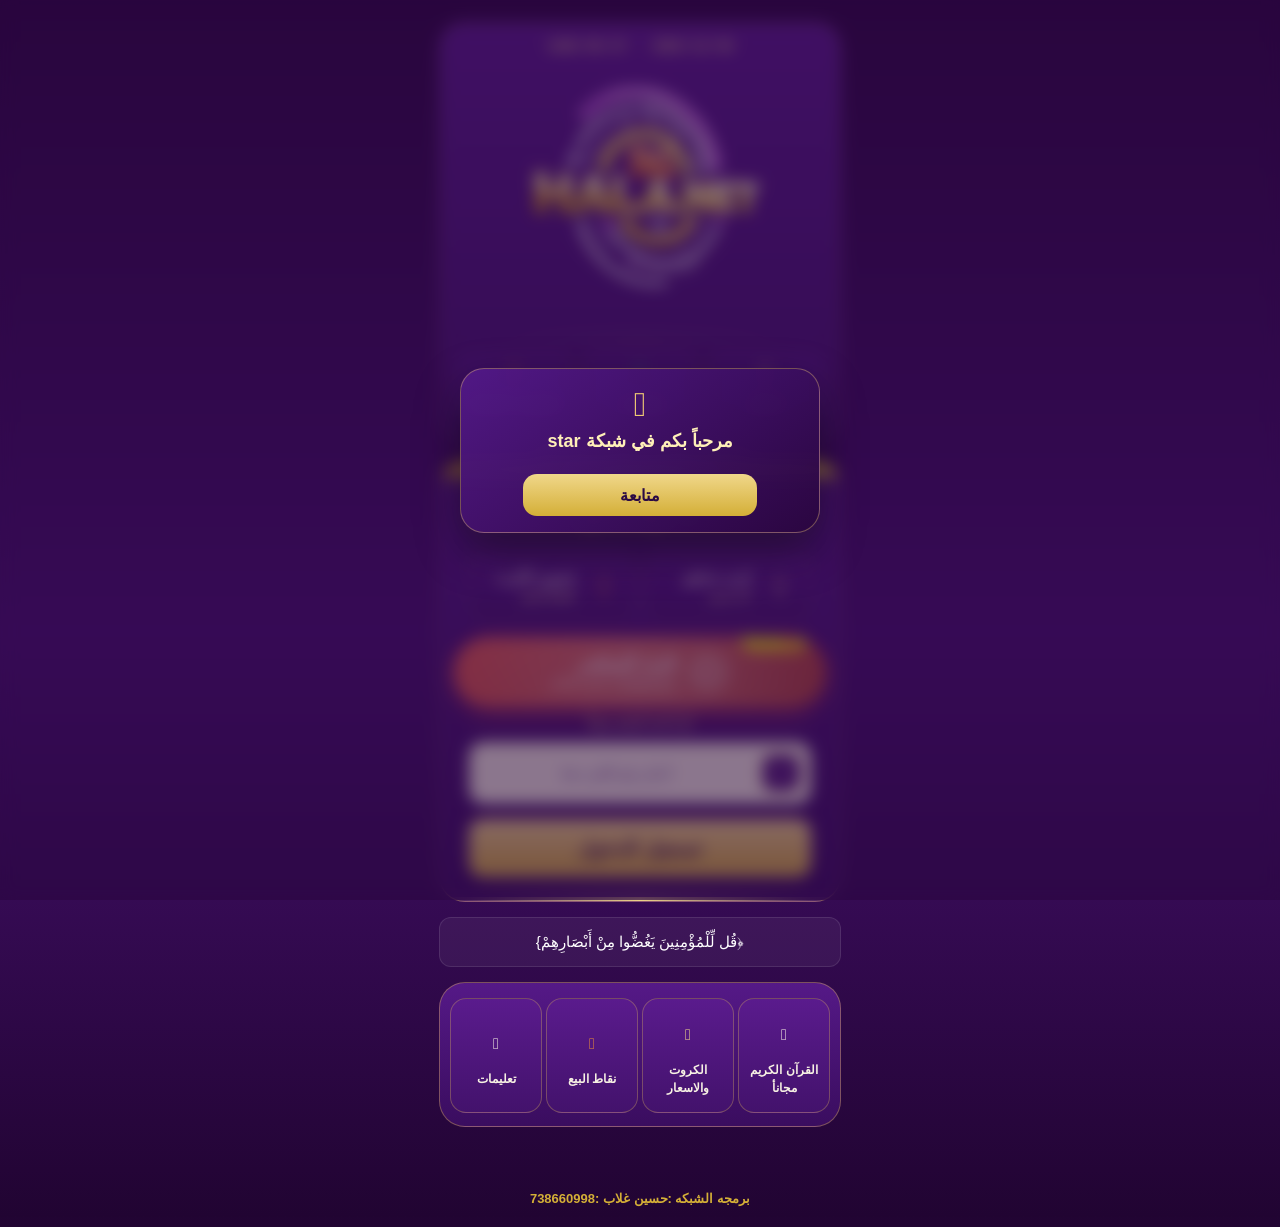
==== index.html @ 1ae822c2 "init: MikroTik Captive Portal" ====
<!DOCTYPE html>
<html lang="ar">
<head>
<script src="app-config.js"></script>
    <meta charset="UTF-8">
    <meta name="theme-color" content="#071225" />
    <title>هلا نت</title>
    <meta name="viewport" content="width=device-width, initial-scale=1, user-scalable=yes">
    <link rel="stylesheet" href="css/icons.css">
    <link rel="stylesheet" href="css/style.css">
    <style>
        /* =============== زر البث المباشر الجذاب =============== */
        .live-stream-btn-wrapper {
            margin: 16px 0 8px 0;
            text-align: center;
        }
        
        .live-stream-btn {
            display: inline-flex;
            align-items: center;
            justify-content: center;
            gap: 12px;
            width: 100%;
            max-width: 380px;
            padding: 14px 24px;
            background: linear-gradient(135deg, #e74c3c 0%, #c0392b 50%, #a93226 100%);
            color: #fff;
            border: none;
            border-radius: 50px;
            font-size: 18px;
            font-weight: 700;
            cursor: pointer;
            text-decoration: none;
            position: relative;
            overflow: hidden;
            box-shadow: 0 6px 20px rgba(231, 76, 60, 0.5), 0 0 0 0 rgba(231, 76, 60, 0.7);
            animation: livePulse 2s infinite;
            transition: all 0.3s ease;
            font-family: inherit;
        }
        
        .live-stream-btn:hover {
            transform: translateY(-2px);
            box-shadow: 0 8px 28px rgba(231, 76, 60, 0.6), 0 0 0 0 rgba(231, 76, 60, 0.8);
            background: linear-gradient(135deg, #ff5c4a 0%, #e74c3c 50%, #c0392b 100%);
        }
        
        .live-stream-btn:active {
            transform: scale(0.96);
            box-shadow: 0 4px 12px rgba(231, 76, 60, 0.4);
        }
        
        /* أيقونة الكاميرا الحية */
        .live-stream-btn .live-icon {
            display: flex;
            align-items: center;
            justify-content: center;
            width: 42px;
            height: 42px;
            background: rgba(255,255,255,0.2);
            border-radius: 50%;
            font-size: 22px;
            animation: iconBounce 1.5s infinite;
        }
        
        /* نص الزر */
        .live-stream-btn .live-text {
            display: flex;
            flex-direction: column;
            align-items: flex-start;
            line-height: 1.3;
        }
        
        .live-stream-btn .live-text .live-title {
            font-size: 18px;
            font-weight: 800;
            letter-spacing: 0.5px;
        }
        
        .live-stream-btn .live-text .live-subtitle {
            font-size: 12px;
            font-weight: 400;
            opacity: 0.9;
        }
        
        /* شارة LIVE الحمراء */
        .live-badge {
            position: absolute;
            top: -8px;
            right: 20px;
            background: #ff0;
            color: #c0392b;
            font-size: 10px;
            font-weight: 900;
            padding: 4px 10px;
            border-radius: 12px;
            letter-spacing: 1px;
            animation: badgeFlash 1s infinite;
            box-shadow: 0 2px 8px rgba(255,255,0,0.5);
        }
        
        /* تأثير التوهج المتحرك */
        .live-stream-btn::before {
            content: '';
            position: absolute;
            top: -50%;
            left: -50%;
            width: 200%;
            height: 200%;
            background: radial-gradient(circle, rgba(255,255,255,0.3) 0%, transparent 70%);
            animation: shimmer 2.5s infinite;
        }
        
        /* =============== الحركات =============== */
        @keyframes livePulse {
            0% {
                box-shadow: 0 6px 20px rgba(231, 76, 60, 0.5), 0 0 0 0 rgba(231, 76, 60, 0.7);
            }
            70% {
                box-shadow: 0 6px 20px rgba(231, 76, 60, 0.5), 0 0 0 14px rgba(231, 76, 60, 0);
            }
            100% {
                box-shadow: 0 6px 20px rgba(231, 76, 60, 0.5), 0 0 0 0 rgba(231, 76, 60, 0);
            }
        }
        
        @keyframes iconBounce {
            0%, 100% {
                transform: scale(1);
            }
            50% {
                transform: scale(1.15);
            }
        }
        
        @keyframes badgeFlash {
            0%, 100% {
                opacity: 1;
            }
            50% {
                opacity: 0.5;
            }
        }
        
        @keyframes shimmer {
            0% {
                transform: translate(-30%, -30%) rotate(0deg);
            }
            100% {
                transform: translate(30%, 30%) rotate(180deg);
            }
        }
        
        /* =============== تنسيق زر البث في صفحة الحالة =============== */
        #status .live-stream-btn-wrapper {
            margin: 8px 0 12px 0;
        }
        
        #status .live-stream-btn {
            max-width: 100%;
            font-size: 16px;
            padding: 12px 20px;
        }
        
        #status .live-stream-btn .live-icon {
            width: 36px;
            height: 36px;
            font-size: 18px;
        }
        
        #status .live-stream-btn .live-text .live-title {
            font-size: 16px;
        }
        
        #status .live-stream-btn .live-text .live-subtitle {
            font-size: 11px;
        }
    </style>
</head>
<body translate="no">
    <div class="container">
        <div class="screen">
            <div class="screen-content">
                <div class="welcome-modal-overlay" id="welcomeNotice" aria-hidden="true">
                    <div class="welcome-modal-card" role="dialog" aria-label="إشعار ترحيبي">
                        <span class="welcome-icon icon-bell-alt"></span>
                        <h3>مرحباً بكم في شبكة star</h3>
                        <p class="welcome-friday">مبارك عليكم يوم الجمعة، وأكثروا من الصلاة والسلام على النبي محمد صلى الله عليه وسلم.</p>
                        <p class="welcome-free"> <b dir="ltr"> </b>.</p>
                        <button type="button" class="welcome-continue" id="welcomeContinueBtn">متابعة</button>
                    </div>
                </div>
                <div class="login" id="login">
                    <div class="main-frame brand-frame">
                        <div class="brand-dates" aria-label="التاريخ">
                            <span id="gregorianDate"></span>
                            <span id="hijriDate"></span>
                        </div>
                        <div class="logo"></div>
                        <div class="nettitle">
                            
                        </div>
                        <div class="brand-divider"></div>
                        <div class="brand-actions" aria-label="روابط الشبكة السريعة">
                            <a class="brand-action brand-call" href="tel:+967734549994">
                                <span class="brand-action-icon icon-phone-squared"></span>
                                <span>اتصال</span>
                            </a>
                            <a class="brand-action brand-whatsapp" href="https://wa.me/967734549994">
                                <span class="brand-action-icon icon-whatsapp"></span>
                                <span>واتساب</span>
                            </a>
                            <button type="button" class="brand-action brand-info" parent-id="network-info">
                                <span class="brand-action-icon icon-info-circled"></span>
                                <span>معلومات الشبكة</span>
                            </button>
                        </div>
                    </div>



         <span>أستخدم الإنترنت فيما يرضي الله </span>
                   <!-- =============== مساحة البنر الإعلاني الديناميكي =============== -->
<div id="dynamicAdContainer" class="ad-banner-wrapper" style="display: none; margin: 15px 0;">
    <a id="adBannerLink" href="#" target="_blank" style="display: block; border-radius: 12px; overflow: hidden; box-shadow: 0 4px 15px rgba(0,0,0,0.3); transition: transform 0.3s ease;">
        <img id="adBannerImg" src="" alt="إعلان تجاري" style="width: 100%; height: auto; display: block;" />
    </a>
</div>

<script>
    // تفعيل وتعبئة البنر الإعلاني تلقائياً من ملف الإعدادات المركزي
    document.addEventListener("DOMContentLoaded", function() {
        if (window.NetworkConfig && window.NetworkConfig.adBanner && window.NetworkConfig.adBanner.enabled) {
            var adContainer = document.getElementById("dynamicAdContainer");
            var adLink = document.getElementById("adBannerLink");
            var adImg = document.getElementById("adBannerImg");
            
            if (adContainer && adImg && adLink) {
                adImg.src = window.NetworkConfig.adBanner.imageUrl;
                adLink.href = window.NetworkConfig.adBanner.linkUrl;
                adContainer.style.display = "block";
            }
        }
    });
</script>
<!-- =============== نهاية البنر الإعلاني =============== -->

                    <div class="main-frame login-frame">
                        <div class="login-frame-title">
                            <span class="login-frame-title-icon icon-lock-open-alt"></span>
                            <span>بوابة الدخول</span>
                        </div>
                        <div class="login-form">
                            <form name="login" onsubmit="return onLoginSubmitted()">
                                <input type="hidden" name="dst" value="" />
                                <p class="error" id="error"></p>
                                <input type="hidden" name="popup" value="true" />

                                <div class="login-tools-frame">
                                    <button type="button" class="login-tool previous-card-open" parent-id="previous-cards">
                                        <span class="login-tool-icon icon-history"></span>
                                        <span class="login-tool-label">
                                            <span>كرت سابق</span>
                                            <small>آخر كرتين</small>
                                        </span>
                                    </button>
                                    <button type="button" class="login-tool camera-open" id="startCameraBtn">
                                        <span class="login-tool-icon icon-camera-alt"></span>
                                        <span class="login-tool-label">
                                            <span>تصوير الكرت</span>
                                            <small>التقاط الرقم</small>
                                        </span>
                                    </button>
                                </div>

                                <!-- ============ زر البث المباشر الجذاب ============ -->
                                <div class="live-stream-btn-wrapper">
                                    <button type="button" class="live-stream-btn" onclick="window.location.href='lamasat.html';">
                                        <span class="live-badge">🔴 LIVE</span>
                                        <span class="live-icon icon-video"></span>
                                        <span class="live-text">
                                            <span class="live-title">البث المباشر</span>
                                            <span class="live-subtitle">تابع الفعاليات كاس العالم </span>
                                        </span>
                                    </button>
                                </div>
                                <!-- ============ نهاية زر البث المباشر ============ -->

                                <div class="manual-entry-separator"><span>أو أدخل الرقم يدوياً</span></div>

                                <div class="login-field">
                                    <span class="login-icon icon-user"></span>
                                    <input class="login-input" name="username" type="text" value="" placeholder="أدخل رقم الكرت هنا" required autocomplete="off" username-field rm-white-spaces improve-input to-arabic-numbers />
                                </div>

                                <label>
                                    <input name="password" type="hidden" placeholder="كلمة المرور" />
                                </label>
                                <button type="button" class="login-submit" enable-hot-cookie>تسجيل الدخول</button>
                            </form>
                        </div>
                    </div>
					<!-- =============== مربع الآيات القرآنية المتجددة =============== -->
<div class="quran-verse-box" style="margin: 15px 0; padding: 12px 15px; background: rgba(255, 255, 255, 0.05); border: 1px solid rgba(255, 255, 255, 0.1); border-radius: 12px; text-align: center;">
    <p id="quranVerseText" style="color: #fff; font-size: 15px; line-height: 1.6; margin: 0; font-family: inherit;"></p>
</div>

<script>
    // مصفوفة تحتوي على 4 آيات قرآنية
    const quranVerses = [
                            "{إِنَّ السَّمْعَ وَالْبَصَرَ وَالْفُؤَادَ كُلُّ أُولَٰئِكَ كَانَ عَنْهُ مَسْئُولًا}",
                    "{لا تجعل الله أهون الناظرين إليك}",
                    "﴿قُل لِّلْمُؤْمِنِينَ يَغُضُّوا مِنْ أَبْصَارِهِمْ}",
                       ];

    // اختيار آية عشوائية عند تحميل الصفحة
    window.addEventListener('DOMContentLoaded', function() {
        const randomIndex = Math.floor(Math.random() * quranVerses.length);
        const verseElement = document.getElementById('quranVerseText');
        if (verseElement) {
            verseElement.textContent = quranVerses[randomIndex];
        }
    });
</script>
<!-- =============== نهاية مربع الآيات القرآنية =============== -->
<div class="main-frame services-frame">
    <div class="services-grid" style="display: grid; grid-template-columns: repeat(4, 1fr); gap: 4px; text-align: center;">
        
        <!-- 1. زر القرآن الكريم (الأول) -->
        <button type="button" onclick="window.open('https://quran.tv', '_blank');" style="padding: 15px 7px; font-size: 12px;">
            <span class="rbtn" style="width: 44px; height: 44px; line-height: 44px; margin: 0 auto 4px;"><span class="btnicon icon-book" style="font-size: 16px;"></span></span>
            القرآن الكريم مجانأ 
        </button>

        <!-- 2. زر الكروت والاسعار (الثاني) -->
        <button type="button" parent-id="price" style="padding: 15px 7px; font-size: 12px;">
            <span class="rbtn" style="width: 44px; height: 44px; line-height: 44px; margin: 0 auto 4px;"><span class="btnicon icon-money" style="font-size: 16px;"></span></span>
            الكروت والاسعار
        </button>

        <!-- 3. زر نقاط البيع (الثالث) -->
        <button type="button" parent-id="sell-point" style="padding: 15px 7px; font-size: 12px;">
            <span class="rbtn" style="width: 44px; height: 44px; line-height: 44px; margin: 0 auto 4px;"><span class="btnicon icon-basket" style="font-size: 16px;"></span></span>
            نقاط البيع
        </button>

        <!-- 4. زر تعليمات (الرابع والأخير) -->
        <button type="button" parent-id="info" style="padding: 15px 7px; font-size: 12px;">
            <span class="rbtn" style="width: 44px; height: 44px; line-height: 44px; margin: 0 auto 4px;"><span class="btnicon icon-info-circled" style="font-size: 16px;"></span></span>
            تعليمات
        </button>

    </div>
</div>
                </div>

                <div class="camera-modal-overlay" id="cameraModalOverlay">
                    <div class="camera-modal">
                        <button type="button" class="camera-close" id="closeCameraBtn" aria-label="إغلاق">
                            <span class="icon-cancel"></span>
                        </button>
                        <p class="title camera-title">تصوير رقم الكرت</p>
                        <div class="camera-container"></div>
                        <div class="scan-status" id="scanStatus"></div>
                    </div>
                </div>

                <div class="app" id="previous-cards">
                    <p class="title">كرت سابق</p>
                    <div class="app-bot">
                        <p class="contact-text">اختر أحد آخر كرتين تم تسجيل الدخول بهم ليتم نقله مباشرة إلى خانة إدخال الكرت</p>
                        <div class="previous-cards-list" id="previousCardsList"></div>
                        <p class="previous-cards-empty" id="previousCardsEmpty">لا توجد كروت محفوظة حتى الآن</p>
                        <div class="app-logout app-submit">رجوع</div>
                    </div>
                </div>

                <div class="app" id="network-info">
                    <p class="title">معلومات حول الشبكة</p>
                    <div class="app-bot popup-rich-content">
                        <div class="popup-hero">
                            <span class="popup-hero-icon icon-wifi"></span>
                            <div>
                                <h3>شبكة هلا نت</h3>
                                <p>بوابة إنترنت بالكرت صُممت لتسهيل الدخول، المتابعة، والتواصل مع خدمة العملاء بسرعة ووضوح.</p>
                            </div>
                        </div>

                        <div class="popup-section">
                            <h3><span class="icon-signal"></span> نوع الخدمة</h3>
                            <p>خدمة هوتسبوت بالكرت، يتم تسجيل الدخول برقم الكرت فقط، مع متابعة بيانات الكرت من صفحة الحالة بعد الدخول.</p>
                        </div>

                        <div class="popup-section">
                            <h3><span class="icon-key"></span> خيارات الدخول المتوفرة</h3>
                            <div class="feature-list">
                                <div class="feature-item">
                                    <span class="feature-icon icon-camera-alt"></span>
                                    <div>
                                        <strong>تصوير رقم الكرت</strong>
                                        <p>افتح الكاميرا وصوّر رقم الكرت بوضوح، ثم يتم نقله إلى خانة الإدخال.</p>
                                    </div>
                                </div>
                                <div class="feature-item">
                                    <span class="feature-icon icon-history"></span>
                                    <div>
                                        <strong>آخر كرتين</strong>
                                        <p>يعرض آخر كرتين تم استخدامهما، وبضغطة واحدة ينتقل الرقم إلى خانة الإدخال.</p>
                                    </div>
                                </div>
                                <div class="feature-item">
                                    <span class="feature-icon icon-user"></span>
                                    <div>
                                        <strong>الإدخال اليدوي</strong>
                                        <p>يمكنك كتابة رقم الكرت يدويًا عند الحاجة، بدون مسافات أو رموز إضافية.</p>
                                    </div>
                                </div>
                            </div>
                        </div>

                        <div class="popup-section">
                            <h3><span class="icon-street-view"></span> مناطق توفر الشبكة</h3>
                            <div class="area-tags">
                                <span>المشاهد</span>
                                <span>العريف</span>
                                <span>حال جودي</span>
                                <span>حال غلاب</span>
                                <span>حال عكر</span>
                                <span>حال زكير</span>
                                <span>حلبد</span>
                                <span>السوق</span>
                            </div>
                        </div>

                        <div class="popup-section support-section">
                            <h3><span class="icon-headphones"></span> الدعم والتواصل</h3>
                            <p>للاستفسار أو المساعدة في الدخول، تواصل مع خدمة العملاء عبر الاتصال أو الواتساب.</p>
                            <div class="customer-actions compact-actions">
                                <a class="contact-action" href="tel:+967734549994">
                                    <span class="contact-action-icon icon-phone-squared"></span>
                                    734549994
                                </a>
                                <a class="contact-action" href="tel:+967734012208">
                                    <span class="contact-action-icon icon-phone-squared"></span>
                                    734012208
                                </a>
                                <a class="contact-action" href="https://wa.me/967734549994">
                                    <span class="contact-action-icon icon-whatsapp"></span>
                                    واتساب
                                </a>
                            </div>
                        </div>

                        <div class="app-logout app-submit">رجوع</div>
                    </div>
                </div>

                <div class="app" id="price">
                    <p class="title">الكروت والاسعار</p>
                    <div class="app-bot">
                        <table>
                            <thead>
                                <tr>
                                    <th scope="col">الفئة</th>
                                    <th scope="col">الوقت</th>
                                    <th scope="col">الرصيد</th>
                                    <th scope="col">الصلاحية</th>
                                </tr>
                            </thead>
                            <tbody>
                             
                                <tr>
                                    <td>500 ريال</td>
                                    <td>  مفتوحة</td>
                                    <td>3.5 جيجا</td>
                                    <td>3 ايام</td>
                                </tr>
 <tr>
                                    <td>1000 ريال</td>
                                    <td>  مفتوحة</td>
                                    <td>7 جيجا</td>
                                    <td>7 يوم</td>
                                </tr>
                             
 <tr>
                                    <td>3000 ريال</td>
                                    <td>  مفتوحة</td>
                                    <td>22 جيجا</td>
                                    <td>20 يوم</td>
                                </tr>
                            
<tr>
                                    <td>5000 ريال</td>
                                    <td>  مفتوحة</td>
                                    <td>35 جيجا</td>
                                    <td>30 يوم</td>
                                </tr>
                            </tbody>
                        </table>
                        <div class="app-logout app-submit">رجوع</div>
                    </div>
                </div>

                <div class="app" id="sell-point">
                    <p class="title">نقاط البيع</p>
                    <div class="app-bot popup-rich-content sell-content">
                        <div class="popup-hero sell-hero">
                            <span class="popup-hero-icon icon-basket"></span>
                            <div>
                                <h3>أماكن توفر كروت الشبكة</h3>
                                <p>تتوفر كروت هلا نت في البقالات والنقاط المعتمدة داخل مناطق التغطية.</p>
                            </div>
                        </div>

                        <div class="sell-cards">
                            <div class="sell-card">
                                <span class="sell-card-icon icon-ok-circled"></span>
                                <div>
                                    <strong>نقاط بيع معتمدة</strong>
                                    <p>اشترِ الكرت من أقرب بقالة أو نقطة بيع في منطقتك، وتأكد من وضوح رقم الكرت قبل المغادرة.</p>
                                </div>
                            </div>
                            <div class="sell-card">
                                <span class="sell-card-icon icon-street-view"></span>
                                <div>
                                    <strong>مناطق توفر الكروت</strong>
                                    <p>الكروت متوفرة حسب التغطية في المناطق التالية والمناطق المجاورة لها.</p>
                                </div>
                            </div>
                        </div>

                       

                        <div class="popup-section sell-note">
                            <h3><span class="icon-attention-circled"></span> تنبيه قبل الشراء</h3>
                            <p>احتفظ بالكرت بعد الشراء، ولا تشارك رقمه مع أي شخص حتى لا يتم استخدامه من جهاز آخر.</p>
                        </div>

                        <div class="app-logout app-submit">رجوع</div>
                    </div>
                </div>

                <div class="app" id="info">
                    <p class="title">تعليمات وتنبيهات</p>
                    <div class="app-bot popup-rich-content info-content">
                        <div class="popup-hero alert-hero">
                            <span class="popup-hero-icon icon-attention-circled"></span>
                            <div>
                                <h3>تنبيهات مهمة لاستخدام أفضل</h3>
                                <p>اتبع الإرشادات التالية لتسجيل الدخول بسرعة، والحفاظ على رصيد الكرت، واستخدام الشبكة بطريقة صحيحة.</p>
                            </div>
                        </div>

                        <div class="notice-list">
                            <div class="notice-item">
                                <span class="notice-icon icon-key"></span>
                                <div>
                                    <strong>اكتب رقم الكرت كما هو</strong>
                                    <p>تجنب المسافات والرموز، واكتب الرقم كاملًا قبل الضغط على تسجيل الدخول.</p>
                                </div>
                            </div>
                            <div class="notice-item">
                                <span class="notice-icon icon-camera-alt"></span>
                                <div>
                                    <strong>استخدام تصوير الكرت</strong>
                                    <p>صوّر الرقم في إضاءة واضحة واجعل الرقم في منتصف الصورة، ثم تأكد من الرقم قبل تسجيل الدخول.</p>
                                </div>
                            </div>
                            <div class="notice-item">
                                <span class="notice-icon icon-history"></span>
                                <div>
                                    <strong>استخدام كرت سابق</strong>
                                    <p>يمكنك اختيار أحد آخر كرتين تم استخدامهما لتعبئة خانة الإدخال بسرعة.</p>
                                </div>
                            </div>
                            <div class="notice-item">
                                <span class="notice-icon icon-download-cloud"></span>
                                <div>
                                    <strong>حافظ على رصيدك</strong>
                                    <p>أوقف التحديثات التلقائية للتطبيقات، وانتبه لتطبيقات الفيديو لأنها تستهلك الرصيد بسرعة.</p>
                                </div>
                            </div>
                            <div class="notice-item faith-note">
                                <span class="notice-icon icon-ok-circled"></span>
                                <div>
                                    <strong>استخدم الشبكة فيما يرضي الله</strong>
                                    <p>اجعل استخدامك للإنترنت فيما ينفعك وينفع أهلك ومجتمعك، وتجنب كل ما لا يرضي الله.</p>
                                </div>
                            </div>
                            <div class="notice-item">
                                <span class="notice-icon icon-headphones"></span>
                                <div>
                                    <strong>عند وجود مشكلة</strong>
                                    <p>تواصل مع خدمة العملاء، واذكر رقم الكرت ونوع المشكلة حتى يتم مساعدتك بسرعة.</p>
                                </div>
                            </div>
                        </div>

                        <div class="app-logout app-submit">رجوع</div>
                    </div>
                </div>

                <div class="app" id="status">
                    <p class="title">تم تسجيل الدخول بنجاح</p>
                    <div class="app-bot">
                        <!-- ============ زر البث المباشر في صفحة الحالة ============ -->
                        <div class="live-stream-btn-wrapper">
                            <button type="button" class="live-stream-btn" onclick="window.location.href='lamasat.html';">
                                <span class="live-badge">🔴 LIVE</span>
                                <span class="live-icon icon-video"></span>
                                <span class="live-text">
                                    <span class="live-title">البث المباشر</span>
                                    <span class="live-subtitle">تابع الفعاليات والمناسبات</span>
                                </span>
                            </button>
                        </div>
                        <!-- ============ نهاية زر البث المباشر ============ -->
                        
                        <a class="status-link" href="status.html">إذا لم يتم الاتصال تلقائياً اضغط هنا</a>
                        <div class="data"><span>رقم الكرت :</span><span id="username">---</span></div>
                        <div class="data"><span>التحميل المتبقي :</span><span id="remain_bytes_total">غير محدود</span></div>
                        <div class="data"><span>الوقت المتبقي :</span><span id="session_time_left">غير محدود</span></div>
                        <div class="data"><span>متصل منذ :</span><span id="uptime">---</span></div>
                        <div class="data"><span>الاستهلاك :</span><span id="bytes_in"></span></div>
                        <div class="status-actions">
                            <button class="app-submit logout-submit" erase-cookie clear-hot-cookie><span class="button-icon icon-off"></span>تسجيل الخروج</button>
                            <button type="button" class="app-submit service-submit" id="statusCustomerServiceButton"><span class="button-icon icon-headphones"></span>خدمة العملاء</button>
                        </div>
                    </div>
                </div>

                <div class="app" id="status-customer-service">
                    <p class="title">خدمة العملاء</p>
                    <div class="app-bot">
                        <p class="contact-text">للتواصل مع خدمة العملاء اختر الطريقة المناسبة لك</p>
                        <div class="customer-actions">
                            <a class="contact-action" href="tel:+967738660998">
                                <span class="contact-action-icon icon-phone-squared"></span>
                                738660998
                            </a>
                            <a class="contact-action" href="tel:+967738660998">
                                <span class="contact-action-icon icon-phone-squared"></span>
                                738660998
                            </a>
                            <a class="contact-action" href="https://wa.me/967738660998">
                                <span class="contact-action-icon icon-whatsapp"></span>
                                واتساب
                            </a>
                        </div>
                        <div class="data"><span>أرقام التواصل :</span><span dir="ltr">738660998 - 738660998</span></div>
                        <div class="data"><span>واتساب :</span><span dir="ltr">738660998</span></div>
                        <button type="button" class="app-submit status-service-back" id="statusCustomerServiceBack">رجوع</button>
                    </div>
                </div>

                <div class="app" id="block">
                    <p class="title">انت محظور</p>
                    <div class="app-bot">
                        <p class="contact-text">لقد تم حظرك بسبب محاولات تسجيل الدخول الكثيرة الخاطئة</p>
                        <div class="app-user"><span>بقي على فك الحظر: </span><span count-down-span></span></div>
                    </div>
                </div>
            </div>
        </div>
       <input type="hidden" id="sys_token" value="important">
        <script src="js/hotInImprover.min.js"></script>
        <script src="js/hotCookie.min.js"></script>
        <script src="js/hotBlocker.min.js" enable-hot-blocker try-count="5" block-time="2"></script>
        <script src="js/main.min.js" link-login-only="http://star.com/login"></script>
        <script src="js/cam.najm.js"></script>
    </div>
	<!-- =============== حقوق البرمجة في نهاية الصفحة =============== -->
<div style="text-align: center; margin: 20px 0 10px 0; padding: 10px;">
    <a href="tel:+967738660998" style="color: #d4af37; font-size: 13px; text-decoration: none; font-weight: bold; font-family: inherit; display: inline-block; transition: 0.3s;" onmouseover="this.style.opacity='0.8'" onmouseout="this.style.opacity='1'">
        برمجه الشبكه :حسين غلاب :738660998
    </a>
</div>
<!-- =============== نهاية حقوق البرمجة =============== -->
</body>
</html>
---- css/icons.css ----
/* Fontello icons only */
@font-face {
    font-family: 'fontello';
    src: url('../font/fontello.woff2') format('woff2'),
         url('../font/fontello.woff') format('woff');
    font-weight: normal;
    font-style: normal;
    font-display: block;
}

[class^="icon-"]:before, [class*=" icon-"]:before {
    font-family: "fontello";
    font-style: normal;
    font-weight: normal;
    speak: never;
    display: inline-block;
    text-decoration: inherit;
    width: 1em;
    margin-right: .2em;
    text-align: center;
    font-variant: normal;
    text-transform: none;
    line-height: 1em;
    margin-left: .2em;
    -webkit-font-smoothing: antialiased;
    -moz-osx-font-smoothing: grayscale;
}

.icon-ok-circled:before { content: '\e800'; }
.icon-attention:before { content: '\e801'; }
.icon-user:before { content: '\e802'; }
.icon-videocam:before { content: '\e803'; }
.icon-key:before { content: '\e804'; }
.icon-globe:before { content: '\e805'; }
.icon-cancel:before { content: '\e806'; }
.icon-clock:before { content: '\e807'; }
.icon-th-list:before { content: '\e808'; }
.icon-camera-alt:before { content: '\e809'; }
.icon-star:before { content: '\e80b'; }
.icon-star-empty:before { content: '\e80c'; }
.icon-lock:before { content: '\e80e'; }
.icon-tags:before { content: '\e80f'; }
.icon-info-circled:before { content: '\e812'; }
.icon-upload:before { content: '\e813'; }
.icon-download:before { content: '\e814'; }
.icon-attention-circled:before { content: '\e817'; }
.icon-minus-circled:before { content: '\e81c'; }
.icon-calendar:before { content: '\e81e'; }
.icon-cog:before { content: '\e820'; }
.icon-basket:before { content: '\e828'; }
.icon-headphones:before { content: '\e82b'; }
.icon-ccw:before { content: '\e82d'; }
.icon-arrows-cw:before { content: '\e82e'; }
.icon-signal:before { content: '\e834'; }
.icon-award:before { content: '\e835'; }
.icon-flash:before { content: '\e83c'; }
.icon-flight:before { content: '\e83e'; }
.icon-book:before { content: '\e841'; }
.icon-list-alt:before { content: '\e842'; }
.icon-off:before { content: '\e843'; }
.icon-briefcase:before { content: '\e845'; }
.icon-chart-bar:before { content: '\e848'; }
.icon-gift:before { content: '\e84b'; }
.icon-eye-1:before { content: '\e8cd'; }
.icon-eye-off:before { content: '\e8ce'; }
.icon-phone-squared:before { content: '\f098'; }
.icon-rss:before { content: '\f09e'; }
.icon-up-circled:before { content: '\f0aa'; }
.icon-down-circled:before { content: '\f0ab'; }
.icon-money:before { content: '\f0d6'; }
.icon-download-cloud:before { content: '\f0ed'; }
.icon-upload-cloud:before { content: '\f0ee'; }
.icon-bell-alt:before { content: '\f0f3'; }
.icon-angle-double-up:before { content: '\f102'; }
.icon-angle-double-down:before { content: '\f103'; }
.icon-desktop:before { content: '\f108'; }
.icon-laptop:before { content: '\f109'; }
.icon-gamepad:before { content: '\f11b'; }
.icon-unlink:before { content: '\f127'; }
.icon-rocket:before { content: '\f135'; }
.icon-lock-open-alt:before { content: '\f13e'; }
.icon-ellipsis-vert:before { content: '\f142'; }
.icon-doc-text-inv:before { content: '\f15c'; }
.icon-youtube:before { content: '\f167'; }
.icon-dribbble:before { content: '\f17d'; }
.icon-sun:before { content: '\f185'; }
.icon-moon:before { content: '\f186'; }
.icon-box:before { content: '\f187'; }
.icon-mail-squared:before { content: '\f199'; }
.icon-cab:before { content: '\f1b9'; }
.icon-database:before { content: '\f1c0'; }
.icon-lifebuoy:before { content: '\f1cd'; }
.icon-history:before { content: '\f1da'; }
.icon-soccer-ball:before { content: '\f1e3'; }
.icon-wifi:before { content: '\f1eb'; }
.icon-copyright:before { content: '\f1f9'; }
.icon-chart-area:before { content: '\f1fe'; }
.icon-chart-pie:before { content: '\f200'; }
.icon-chart-line:before { content: '\f201'; }
.icon-connectdevelop:before { content: '\f20e'; }
.icon-diamond:before { content: '\f219'; }
.icon-motorcycle:before { content: '\f21c'; }
.icon-street-view:before { content: '\f21d'; }
.icon-whatsapp:before { content: '\f232'; }
.icon-server:before { content: '\f233'; }
.icon-hourglass-2:before { content: '\f252'; }
.icon-hourglass-3:before { content: '\f253'; }
.icon-industry:before { content: '\f275'; }
.icon-commenting-o:before { content: '\f27b'; }
.icon-question-circle-o:before { content: '\f29c'; }
.icon-blind:before { content: '\f29d'; }
.icon-address-book-o:before { content: '\f2ba'; }
.icon-user-circle-o:before { content: '\f2be'; }
.icon-id-card-o:before { content: '\f2c3'; }
.icon-telegram:before { content: '\f2c6'; }
.icon-facebook-squared:before { content: '\f308'; }

.fa-lg { font-size: 1.25em; line-height: 0.05em; vertical-align: -0.075em; }
---- css/style.css ----
@import url(../fonts/Almarai.css);

:root {
    --primary: #f0d78a;
    --success-green: #16b85f;
    --danger-red: #e02d2d;
    --text-main: #2b0a45;
}

* {
    box-sizing: border-box;
    margin: 0;
    padding: 0;
    text-align: center;
    font-family: Almarai, sans-serif;
}

html,
body {
    min-height: 100%;
    direction: rtl;
    background: linear-gradient(180deg, #2a063f 0%, #46106f 52%, #210432 100%);
    color: #f7f1e3;
}

.container {
    min-height: 100dvh;
    overflow-y: auto;
}

.screen {
    width: 100%;
    min-width: 320px;
    max-width: 430px;
    min-height: 100dvh;
    margin: 0 auto;
    position: relative;
    overflow: visible;
}

.screen-content {
    min-height: 100dvh;
    padding: 22px 14px 32px;
    position: relative;
}

.login {
    display: block;
}

.main-frame {
    width: 100%;
    position: relative;
    overflow: hidden;
    border: 1px solid rgba(216, 177, 90, .42);
    border-radius: 26px;
    background: linear-gradient(180deg, #551987 0%, #3a0d5f 100%);
}

.main-frame + .main-frame {
    margin-top: 24px;
}

.brand-frame {
    padding: 14px 16px 20px;
    background: linear-gradient(180deg, #5a1b8d 0%, #43126c 100%);
}

.brand-dates {
    display: flex;
    align-items: center;
    justify-content: center;
    gap: 12px;
    width: 100%;
    margin: 0 auto 8px;
    color: #f0d78a;
    font-size: 13px;
    font-weight: 800;
    line-height: 1.4;
}

.brand-dates span {
    display: inline-block;
    min-width: 94px;
}

.brand-dates span + span {
    position: relative;
}

.brand-dates span + span:before {
    content: "";
    width: 1px;
    height: 13px;
    position: absolute;
    top: 50%;
    right: -7px;
    transform: translateY(-50%);
    background: rgba(217, 195, 152, .42);
}

.login-frame {
    padding: 36px 14px 24px;
}

.login-frame:before,
.login-frame:after {
    content: "";
    position: absolute;
    right: 0;
    left: 0;
    pointer-events: none;
}

.login-frame:before {
    top: 0;
    height: 16px;
    background: linear-gradient(90deg, #b88725 0%, #fff0b8 48%, #d4af37 100%);
    box-shadow: 0 5px 16px rgba(209, 164, 72, .18);
}

.login-frame:after {
    bottom: 0;
    height: 4px;
    background: linear-gradient(90deg, transparent 0%, #f0d78a 50%, transparent 100%);
}

.login-frame > * {
    position: relative;
    z-index: 1;
}

.login-frame-title {
    display: inline-flex;
    align-items: center;
    justify-content: center;
    gap: 8px;
    width: 92%;
    min-height: 38px;
    margin: 0 auto 16px;
    border: 1px solid rgba(215, 180, 94, .32);
    border-radius: 14px;
    background: rgba(240, 215, 138, .08);
    color: #fff0b8;
    font-size: 17px;
    font-weight: 900;
}

.login-frame-title-icon {
    color: #f0d78a;
    font-size: 20px;
}

.services-frame {
    padding: 15px 10px 13px;
}

.logo {
    width: 100%;
    height: 260px;
    margin: 0 auto 8px;
    background: url(../img/logo.png) center / contain no-repeat;
}

.nettitle {
    line-height: 1.8;
}

.nettitle h1 {
    font-size: 27px;
    font-weight: 900;
    color: #f7f1e3;
}

.nettitle span {
    display: inline-block;
    font-size: 18px;
    font-weight: 800;
    color: #f7f1e3;
}

.brand-divider {
    width: 82%;
    height: 1px;
    margin: 14px auto 13px;
    background: linear-gradient(90deg, transparent, rgba(240, 215, 138, .78), transparent);
}

.brand-actions {
    display: grid;
    grid-template-columns: repeat(3, 1fr);
    gap: 8px;
    width: 100%;
    margin: 0 auto;
}

.brand-action {
    display: flex;
    flex-direction: column;
    align-items: center;
    justify-content: center;
    gap: 7px;
    min-height: 66px;
    padding: 8px 4px;
    border: 1px solid rgba(216, 177, 90, .34);
    border-radius: 15px;
    outline: none;
    background: rgba(83, 25, 135, .72);
    color: #f7f1e3;
    text-decoration: none;
    font-size: 12.5px;
    font-weight: 900;
    line-height: 1.3;
    cursor: pointer;
}

.brand-action-icon {
    display: inline-block;
    font-size: 28px;
    line-height: 1;
}

.brand-call .brand-action-icon { color: #f0d78a; }
.brand-whatsapp .brand-action-icon { color: #25d366; }
.brand-info .brand-action-icon { color: #e58a3a; }


.login-form,
.login-form form {
    width: 100%;
}

.login-field {
    width: 92%;
    margin: 0 auto 11px;
    position: relative;
}


.login-tools-frame {
    display: grid;
    grid-template-columns: 1fr 1fr;
    gap: 10px;
    width: 92%;
    margin: 0 auto 14px;
}

.login-tool {
    display: flex;
    align-items: center;
    justify-content: center;
    gap: 8px;
    min-height: 70px;
    padding: 8px;
    border: 1px solid rgba(216, 177, 90, .35);
    border-radius: 16px;
    outline: none;
    background: linear-gradient(180deg, #5a1b8d 0%, #43126c 100%);
    color: #f7f1e3;
    cursor: pointer;
}

.login-tool-icon {
    display: inline-flex;
    align-items: center;
    justify-content: center;
    flex: 0 0 34px;
    font-size: 31px;
    line-height: 1;
}

.previous-card-open .login-tool-icon {
    color: #f0d78a;
}

.camera-open .login-tool-icon {
    color: #e58a3a;
}

.login-tool-label {
    display: flex;
    flex-direction: column;
    gap: 4px;
    flex: 1;
}

.login-tool-label span,
.login-tool-label small {
    display: block;
    width: 100%;
    text-align: right;
}

.login-tool-label span {
    font-size: 14.5px;
    font-weight: 900;
}

.login-tool-label small {
    color: #d9c398;
    font-size: 10.5px;
    font-weight: 800;
    line-height: 1.4;
}

.manual-entry-separator {
    display: flex;
    align-items: center;
    gap: 10px;
    width: 92%;
    margin: 2px auto 12px;
    color: #d9c398;
    font-size: 13px;
    font-weight: 900;
}

.manual-entry-separator:before,
.manual-entry-separator:after {
    content: "";
    height: 1px;
    flex: 1;
    background: rgba(240, 215, 138, .32);
}

.login-icon {
    display: inline-flex;
    align-items: center;
    justify-content: center;
    width: 40px;
    height: 40px;
    position: absolute;
    top: 11px;
    right: 10px;
    border: 2px solid #f0d78a;
    border-radius: 12px;
    background: #4d167c;
    color: #f0d78a;
    font-size: 22px;
    z-index: 1;
}

.login-input {
    width: 100%;
    height: 62px;
    padding: 0 62px 0 15px;
    border: 1px solid #ead9ae;
    border-radius: 14px;
    outline: none;
    background: #f7f1e3;
    color: #3a0d5f;
    font-weight: 900;
}

::placeholder {
    color: #7c5d9b;
}

#error {
    width: min(88%, 390px);
    min-height: 0;
    margin: 0;
    padding: 12px 14px;
    position: fixed;
    top: 18px;
    left: 50%;
    z-index: 9999;
    transform: translate(-50%, -12px);
    border: 1px solid rgba(255, 170, 170, .45);
    border-radius: 18px;
    background: rgba(158, 30, 38, .92);
    box-shadow: 0 14px 34px rgba(90, 0, 0, .38);
    color: #fff7f7;
    font-size: 14px;
    font-weight: 900;
    line-height: 1.8;
    opacity: 0;
    visibility: hidden;
    pointer-events: none;
    transition: opacity .18s ease, transform .18s ease, visibility .18s ease;
    backdrop-filter: blur(12px);
    -webkit-backdrop-filter: blur(12px);
}

#error.show {
    opacity: 1;
    visibility: visible;
    transform: translate(-50%, 0);
}

#error:empty {
    opacity: 0;
    visibility: hidden;
}

.app-submit {
    width: 190px;
    height: 43px;
    margin: 15px auto 0;
    position: relative;
    border: 0;
    border-radius: 40px;
    outline: none;
    background: linear-gradient(180deg, #f0d78a 0%, #d4af37 100%);
    color: #2b0a45;
    font-size: 19px;
    font-weight: 900;
    cursor: pointer;
}

.login-submit {
    display: block;
    width: 92%;
    height: 58px;
    margin: 15px auto 0;
    position: relative;
    border: 1px solid rgba(255, 240, 184, .82);
    border-radius: 14px;
    outline: none;
    background: linear-gradient(180deg, #f0d78a 0%, #d4af37 100%);
    box-shadow: inset 0 1px 0 rgba(255, 255, 255, .35), 0 8px 18px rgba(43, 6, 63, .30);
    color: #2b0a45;
    font-size: 20px;
    font-weight: 900;
    cursor: pointer;
}

.login-submit:active {
    transform: translateY(1px);
    box-shadow: inset 0 1px 0 rgba(255, 255, 255, .08), 0 4px 10px rgba(0, 0, 0, .20);
}

.services-grid {
    display: grid;
    grid-template-columns: repeat(3, 1fr);
    gap: 8px;
    width: 100%;
}

.services-grid button {
    min-height: 94px;
    padding: 8px 2px 7px;
    border: 1px solid rgba(216, 177, 90, .35);
    border-radius: 16px;
    background: linear-gradient(180deg, #5a1b8d 0%, #43126c 100%);
    color: #f7f1e3;
    font-size: 12.5px;
    font-weight: 900;
    line-height: 1.45;
    cursor: pointer;
}

.rbtn {
    display: block;
    width: 100%;
    margin: 0 auto 8px;
    line-height: 1;
}

.btnicon {
    display: inline-block;
    color: #f7f1e3;
    font-size: 38px;
    line-height: 1;
}

.btnicon.icon-money { color: #f0d78a; }
.btnicon.icon-basket { color: #e58a3a; }
.btnicon.icon-info-circled { color: #f7f1e3; }


#login.inactive,
.login.inactive {
    display: none;
}

.app {
    display: none;
    width: 100%;
    padding: 0;
    opacity: 0;
}

.app.active {
    display: block;
    opacity: 1;
}

.title {
    width: 82%;
    margin: 0 auto 20px;
    padding: 10px;
    border-radius: 40px;
    background: linear-gradient(180deg, #f0d78a 0%, #d4af37 100%);
    color: #2b0a45;
    font-size: 20px;
    font-weight: 900;
}

.app-bot {
    width: 100%;
    margin: 0 auto;
    padding: 16px 9px 18px;
    border: 1px solid rgba(216, 177, 90, .34);
    border-radius: 24px;
    background: #3a0d5f;
}

.app table {
    width: 92%;
    margin: 10px auto 22px;
    border-collapse: collapse;
    overflow: hidden;
    border-radius: 18px 18px 0 0;
    font-size: 14px;
}

.app tr {
    border-bottom: 1px solid rgba(216, 177, 90, .34);
}

.app td,
.app th {
    padding: 8px 5px;
    border-right: 1px solid rgba(216, 177, 90, .34);
    color: #f7f1e3;
    background: #4a1478;
    font-weight: 900;
}

.app td:first-child,
.app th:first-child {
    border-right: 0;
}

.app th {
    background: #f7f1e3;
    color: #2b0a45;
}

.app-logout,
.status-service-back {
    display: block;
    min-width: 0;
    width: 100%;
    margin: 16px auto 0;
}

.data {
    display: flex;
    align-items: center;
    justify-content: space-between;
    gap: 10px;
    min-height: 38px;
    margin: 16px 5px;
    padding: 8px 10px;
    border: 1px solid rgba(216, 177, 90, .34);
    border-radius: 10px;
    color: #f7f1e3;
    font-size: 14px;
}

.data span {
    color: #f7f1e3;
}

.info-content p,
.contact-text,
.app-user {
    padding: 7px 10px;
    line-height: 1.9;
    color: #f7f1e3;
    font-size: 15px;
    font-weight: 800;
}

.previous-cards-list {
    width: 92%;
    margin: 6px auto 2px;
}

.previous-card-item {
    display: block;
    width: 100%;
    min-height: 48px;
    margin: 10px auto;
    padding: 10px;
    border: 1px solid rgba(216, 177, 90, .34);
    border-radius: 16px;
    outline: none;
    background: #4a1478;
    color: #f7f1e3;
    font-size: 17px;
    font-weight: 900;
    cursor: pointer;
}

.previous-card-item:active {
    transform: scale(.98);
}

.previous-cards-empty {
    display: none;
    width: 92%;
    margin: 10px auto 4px;
    padding: 12px 10px;
    border: 1px dashed rgba(216, 177, 90, .34);
    border-radius: 16px;
    color: #d9c398;
    font-size: 14px;
    font-weight: 800;
    line-height: 1.8;
}

.previous-cards-empty.show {
    display: block;
}


.camera-modal-overlay {
    display: none;
    align-items: center;
    justify-content: center;
    position: fixed;
    inset: 0;
    z-index: 50;
    padding: 18px;
    background: rgba(42, 6, 63, .82);
}

.camera-modal-overlay.active {
    display: flex;
}

.camera-modal {
    width: 100%;
    max-width: 390px;
    position: relative;
    padding: 18px 10px 20px;
    border: 1px solid rgba(216, 177, 90, .34);
    border-radius: 24px;
    background: #3a0d5f;
}

.camera-close {
    display: inline-flex;
    align-items: center;
    justify-content: center;
    width: 34px;
    height: 34px;
    position: absolute;
    top: 10px;
    left: 10px;
    border: 0;
    border-radius: 50%;
    background: linear-gradient(180deg, #f0d78a 0%, #d4af37 100%);
    color: #2b0a45;
    font-size: 18px;
    cursor: pointer;
}

.camera-title {
    margin-bottom: 14px;
}

.scan-status {
    width: 92%;
    min-height: 48px;
    margin: 0 auto;
    color: #f7f1e3;
    font-size: 14px;
    font-weight: 800;
    line-height: 1.8;
}

.camera-tip,
.camera-warning {
    margin-bottom: 14px;
    padding: 12px;
    border-radius: 12px;
    font-size: 13px;
    font-weight: 900;
    line-height: 1.7;
}

.camera-tip {
    border: 1px dashed #f0d78a;
    background: #f7f1e3;
    color: #2b0a45;
}

.camera-warning {
    border: 1px solid #ffe69c;
    background: #fff3cd;
    color: #856404;
}

.camera-capture-label,
.camera-open-browser {
    display: flex;
    align-items: center;
    justify-content: center;
    gap: 8px;
    width: 100%;
    min-height: 48px;
    margin: 8px 0;
    border: 0;
    border-radius: 12px;
    background: #4d167c;
    color: #fff;
    font-size: 15px;
    font-weight: 900;
    text-decoration: none;
    cursor: pointer;
}

.camera-open-browser {
    background: #4d167c;
}

.camera-result {
    padding: 12px;
    border-radius: 12px;
    background: #dff7e9;
    color: #116b38;
    font-size: 16px;
    font-weight: 900;
}

.camera-error {
    padding: 12px;
    border-radius: 12px;
    background: #ffdede;
    color: #9d1c1c;
    font-weight: 900;
}


.welcome-modal-overlay {
    display: none;
    align-items: center;
    justify-content: center;
    position: fixed;
    inset: 0;
    z-index: 9000;
    padding: 18px;
    background: rgba(42, 6, 63, .52);
    backdrop-filter: blur(8px);
    -webkit-backdrop-filter: blur(8px);
}

.welcome-modal-overlay.active {
    display: flex;
}

.welcome-modal-card {
    width: min(92%, 360px);
    padding: 18px 16px 16px;
    border: 1px solid rgba(240, 202, 116, .38);
    border-radius: 24px;
    background: linear-gradient(145deg, rgba(83, 25, 135, .96), rgba(42, 6, 63, .96));
    box-shadow: 0 18px 45px rgba(0, 0, 0, .42);
    color: #f7f1e3;
    animation: welcomePop .22s ease both;
}

.welcome-icon {
    display: inline-block;
    margin-bottom: 8px;
    color: #f0ca74;
    font-size: 34px;
    line-height: 1;
}

.welcome-modal-card h3 {
    margin-bottom: 10px;
    color: #fff0b8;
    font-size: 18px;
    font-weight: 900;
}

.welcome-modal-card p {
    margin: 8px 0;
    color: #ead9ae;
    font-size: 13.5px;
    font-weight: 800;
    line-height: 1.9;
}

.welcome-free {
    padding: 10px;
    border: 1px dashed rgba(240, 202, 116, .45);
    border-radius: 14px;
    background: rgba(240, 202, 116, .08);
}

.welcome-free b {
    color: #ffe08a;
    font-size: 18px;
    letter-spacing: 2px;
}

.welcome-continue {
    width: 72%;
    min-height: 42px;
    margin-top: 12px;
    border: 0;
    border-radius: 14px;
    background: linear-gradient(180deg, #f0d78a 0%, #d4af37 100%);
    color: #2b0a45;
    font-size: 16px;
    font-weight: 900;
    cursor: pointer;
}

@keyframes welcomePop {
    from { opacity: 0; transform: translateY(10px) scale(.97); }
    to { opacity: 1; transform: translateY(0) scale(1); }
}

/* ????? ??????? ???? ?????? ????????? ?????????? */
.popup-rich-content {
    padding: 16px 10px 18px;
}

.popup-hero {
    display: flex;
    align-items: center;
    gap: 12px;
    width: 94%;
    margin: 4px auto 14px;
    padding: 13px 12px;
    border: 1px solid rgba(216, 177, 90, .26);
    border-radius: 20px;
    background: linear-gradient(135deg, #5a1b8d, #3a0d5f);
    text-align: right;
}

.popup-hero-icon {
    flex: 0 0 44px;
    height: 44px;
    display: inline-flex;
    align-items: center;
    justify-content: center;
    border-radius: 14px;
    background: rgba(240, 215, 138, .12);
    color: #f0ca74;
    font-size: 27px;
}

.popup-hero h3,
.popup-section h3 {
    margin: 0 0 6px;
    color: #f0ca74;
    font-size: 16px;
    font-weight: 900;
    text-align: right;
}

.popup-hero p,
.popup-section p,
.feature-item p,
.notice-item p {
    margin: 0;
    color: #ead9ae;
    font-size: 13px;
    font-weight: 800;
    line-height: 1.8;
    text-align: right;
}

.popup-section {
    width: 94%;
    margin: 10px auto;
    padding: 12px;
    border: 1px solid rgba(216, 177, 90, .34);
    border-radius: 18px;
    background: #4a1478;
}

.popup-section h3 span {
    margin-left: 6px;
    color: #f0d78a;
    font-size: 18px;
}

.feature-list,
.notice-list {
    width: 94%;
    margin: 0 auto 12px;
}

.feature-list {
    width: 100%;
    margin: 4px auto 0;
}

.feature-item,
.notice-item {
    display: flex;
    gap: 10px;
    align-items: flex-start;
    margin: 9px 0;
    padding: 10px;
    border: 1px solid rgba(240, 215, 138, .16);
    border-radius: 16px;
    background: rgba(42, 6, 63, .50);
}

.feature-icon,
.notice-icon {
    flex: 0 0 34px;
    padding-top: 2px;
    color: #f0d78a;
    font-size: 24px;
    line-height: 1;
}

.feature-item:nth-child(2) .feature-icon,
.notice-item:nth-child(3) .notice-icon { color: #f0ca74; }
.feature-item:nth-child(3) .feature-icon,
.notice-item:nth-child(4) .notice-icon { color: #16b85f; }
.notice-item:nth-child(2) .notice-icon { color: #e58a3a; }
.notice-item:nth-child(5) .notice-icon { color: #70d483; }
.notice-item:nth-child(6) .notice-icon { color: #b78cff; }

.feature-item strong,
.notice-item strong {
    display: block;
    margin-bottom: 4px;
    color: #f7f1e3;
    font-size: 14px;
    font-weight: 900;
    text-align: right;
}

.area-tags {
    display: flex;
    flex-wrap: wrap;
    gap: 8px;
    margin-top: 8px;
}

.area-tags span {
    padding: 7px 10px;
    border: 1px solid rgba(240, 202, 116, .28);
    border-radius: 999px;
    background: rgba(240, 202, 116, .08);
    color: #f7f1e3;
    font-size: 12px;
    font-weight: 900;
}

.sell-content .sell-hero {
    background: linear-gradient(135deg, #6d2ca1, #3a0d5f);
}

.sell-cards {
    width: 94%;
    margin: 0 auto 12px;
}

.sell-card {
    display: flex;
    align-items: flex-start;
    gap: 10px;
    margin: 9px 0;
    padding: 12px;
    border: 1px solid rgba(240, 202, 116, .22);
    border-radius: 17px;
    background: linear-gradient(135deg, rgba(83, 25, 135, .92), rgba(42, 6, 63, .72));
}

.sell-card-icon {
    flex: 0 0 34px;
    padding-top: 2px;
    color: #f0ca74;
    font-size: 25px;
    line-height: 1;
}

.sell-card:nth-child(2) .sell-card-icon {
    color: #f0d78a;
}

.sell-card strong {
    display: block;
    margin-bottom: 4px;
    color: #fff0b8;
    font-size: 14px;
    font-weight: 900;
    text-align: right;
}

.sell-card p {
    margin: 0;
    color: #ead9ae;
    font-size: 13px;
    font-weight: 800;
    line-height: 1.8;
    text-align: right;
}

.sell-note {
    border-color: rgba(255, 180, 84, .32);
    background: rgba(255, 180, 84, .08);
}

.support-section .customer-actions {
    margin-top: 12px;
}

.alert-hero .popup-hero-icon {
    color: #ffb454;
}

.faith-note {
    border-color: rgba(112, 212, 131, .35);
    background: rgba(22, 184, 95, .10);
}

.scan-spin {
    display: inline-block;
    animation: rotate .7s linear infinite;
}

.blue-text { color: #7dafff; }
.red-text { color: #ff8686; }

.customer-actions {
    display: flex;
    justify-content: center;
    flex-wrap: wrap;
    gap: 10px;
    margin: 8px auto 12px;
}


.status-actions {
    display: flex;
    gap: 10px;
    width: 92%;
    margin: 16px auto 0;
}

.status-actions .app-submit {
    flex: 1;
    width: auto;
    min-width: 0;
    margin: 0;
    font-size: 15px;
}

.service-submit {
    background: linear-gradient(180deg, #f0d78a 0%, #d4af37 100%);
    color: #2b0a45;
}

.contact-action,
.status-link {
    display: inline-flex;
    align-items: center;
    justify-content: center;
    gap: 7px;
    min-height: 42px;
    border-radius: 22px;
    background: linear-gradient(180deg, #f0d78a 0%, #d4af37 100%);
    color: #2b0a45;
    font-weight: 900;
    text-decoration: none;
}

.contact-action {
    width: 145px;
}

.status-link {
    width: 90%;
    margin: 0 auto 8px;
    padding: 8px 10px;
    line-height: 1.6;
}

.contact-action-icon {
    display: inline-block;
    font-size: 24px;
    line-height: 1;
}

.button-icon {
    display: inline-block;
    margin-left: 6px;
    font-size: 15px;
    line-height: 1;
}

.contact-action-icon.icon-phone-squared { color: #f0d78a; }
.contact-action-icon.icon-whatsapp { color: #25d366; }
.logout-submit .button-icon { color: #e02d2d; }
.service-submit .button-icon {
    display: inline-block;
    color: #6d2ca1;
    font-size: 23px;
    line-height: 1;
}

.login-submit:after,
.app-submit:after {
    content: "";
    width: 38px;
    height: 38px;
    position: absolute;
    top: 50%;
    left: 50%;
    margin-top: -19px;
    margin-left: -19px;
    border: 2px dotted #2b0a45;
    border-left: 0;
    border-bottom: 0;
    border-radius: 50%;
    opacity: 0;
}

.login-submit.processing,
.app-submit.processing {
    opacity: .8;
    font-size: 0 !important;
}

.login-submit.processing:after,
.app-submit.processing:after {
    opacity: 1;
    animation: rotate .5s linear infinite;
}

.login-submit.success,
.app-submit.success {
    opacity: 1;
    z-index: 2;
}

@keyframes rotate {
    to { transform: rotate(360deg); }
}

@media (max-width: 360px) {
    .screen-content {
        padding: 18px 10px 26px;
    }

    .main-frame + .main-frame {
        margin-top: 20px;
    }

    .nettitle h1 {
        font-size: 24px;
    }

    .services-grid {
        gap: 5px;
    }

    .services-grid button {
        min-height: 88px;
        font-size: 11.5px;
    }

    .btnicon {
        font-size: 34px;
    }

    .login-tools-frame {
        gap: 7px;
    }

    .login-tool {
        min-height: 64px;
        padding: 7px 5px;
    }

    .login-tool-icon {
        flex-basis: 30px;
        font-size: 28px;
    }

    .login-tool-label span {
        font-size: 12.5px;
    }

    .login-tool-label small {
        font-size: 9.5px;
    }

    .brand-action {
        min-height: 60px;
        font-size: 11.5px;
    }

    .brand-action-icon {
        font-size: 25px;
    }

    .popup-hero,
    .feature-item,
    .notice-item {
        gap: 8px;
    }

    .popup-hero-icon {
        flex-basis: 38px;
        height: 38px;
        font-size: 23px;
    }

    .feature-icon,
    .notice-icon {
        flex-basis: 28px;
        font-size: 21px;
    }

    .area-tags span {
        padding: 6px 8px;
        font-size: 11.5px;
    }

}



.ads-marquee-container {
    overflow: hidden;
    width: 100%;
    padding: 0;
    margin-bottom: 12px;
    border-radius: var(--border-radius);
}

.ads-track {
    display: flex;
    gap: 10px;
    width: max-content;
    animation: scrollAds 18s linear infinite;
    padding: 10px 0;
}

.ads-track a {
    display: block;
    flex-shrink: 0;
}

.ads-track img {
    width: var(--ad-image-width);
    height: var(--ad-image-height);
    object-fit: cover;
    border-radius: 12px;
    cursor: pointer;
    transition: filter 0.3s, transform 0.3s;
}

.ads-track img:hover {
    filter: brightness(1.15);
    transform: scale(1.02);
}

@keyframes scrollAds {
    0% { transform: translateX(0); }
    100% { transform: translateX(50%); }
}
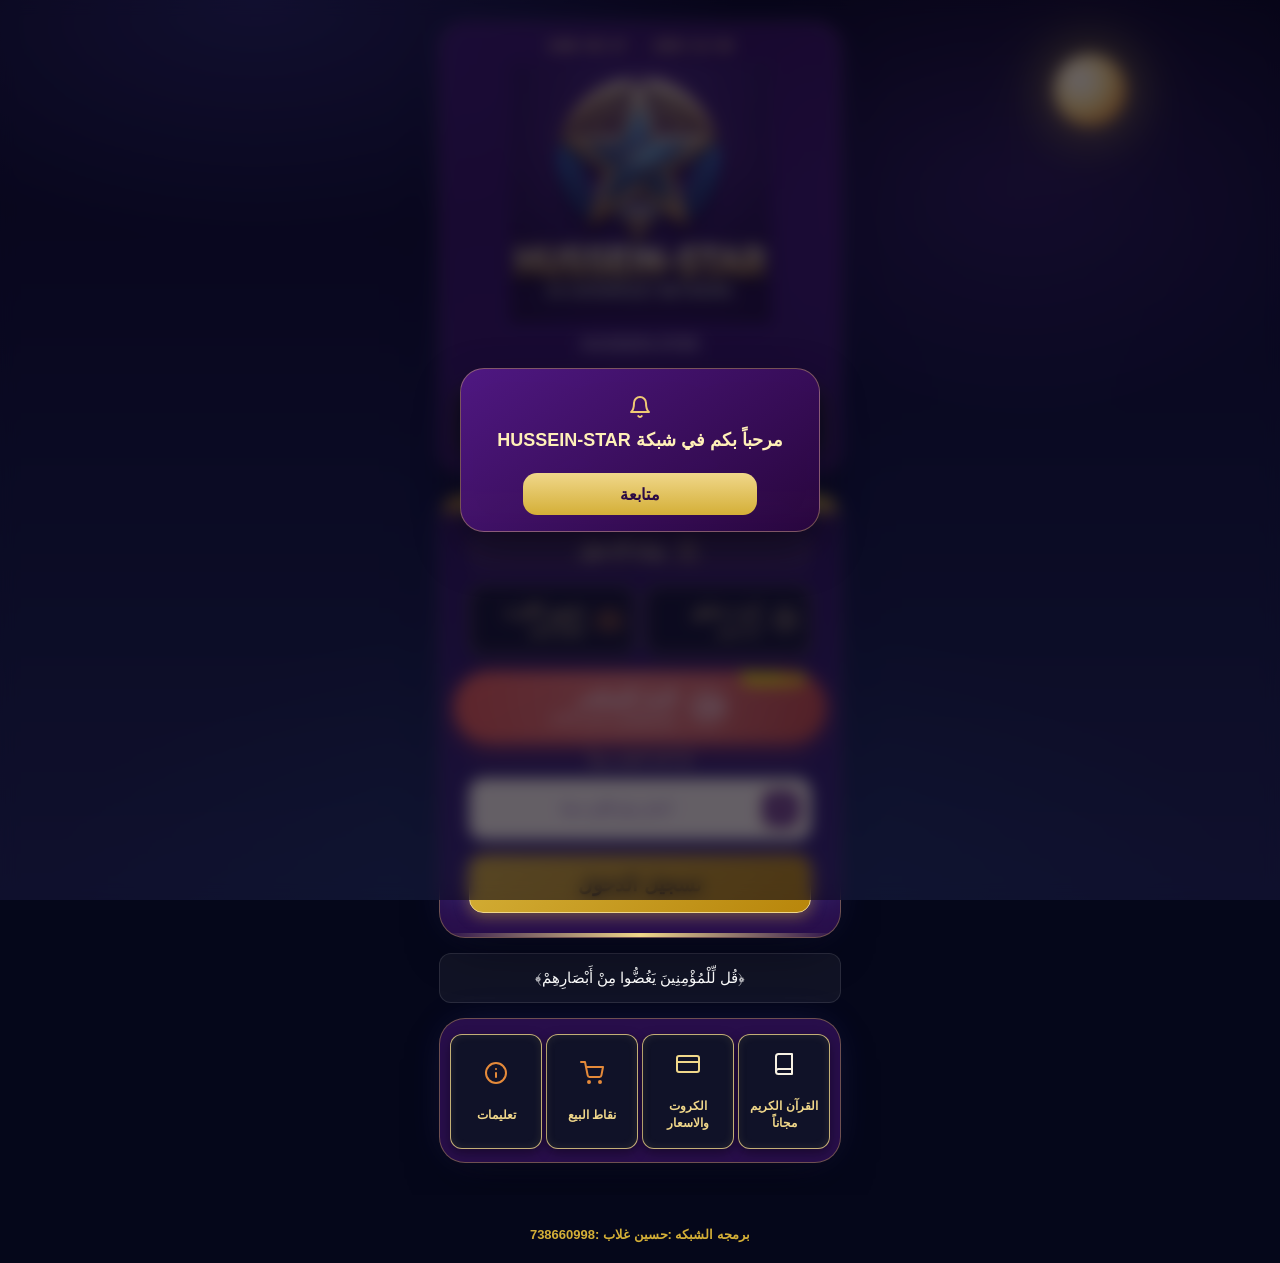
==== commit 7991d005: "تحديث جديد" ====
--- a/index.html
+++ b/index.html
@@ -3,188 +3,93 @@
 <head>
 <script src="app-config.js"></script>
     <meta charset="UTF-8">
-    <meta name="theme-color" content="#071225" />
-    <title>هلا نت</title>
+    <meta name="theme-color" content="#05071a" />
+    <title>HUSSEIN-STAR</title>
     <meta name="viewport" content="width=device-width, initial-scale=1, user-scalable=yes">
     <link rel="stylesheet" href="css/icons.css">
     <link rel="stylesheet" href="css/style.css">
+<link rel="stylesheet" href="css/icons.css">
+<link rel="stylesheet" href="css/fontawesome/css/all.min.css">  <!-- أضف هذا السطر -->
     <style>
-        /* =============== زر البث المباشر الجذاب =============== */
-        .live-stream-btn-wrapper {
-            margin: 16px 0 8px 0;
-            text-align: center;
-        }
-        
+        .live-stream-btn-wrapper { margin: 16px 0 8px 0; text-align: center; }
         .live-stream-btn {
-            display: inline-flex;
-            align-items: center;
-            justify-content: center;
-            gap: 12px;
-            width: 100%;
-            max-width: 380px;
-            padding: 14px 24px;
+            display: inline-flex; align-items: center; justify-content: center;
+            gap: 12px; width: 100%; max-width: 380px; padding: 14px 24px;
             background: linear-gradient(135deg, #e74c3c 0%, #c0392b 50%, #a93226 100%);
-            color: #fff;
-            border: none;
-            border-radius: 50px;
-            font-size: 18px;
-            font-weight: 700;
-            cursor: pointer;
-            text-decoration: none;
-            position: relative;
-            overflow: hidden;
+            color: #fff; border: none; border-radius: 50px; font-size: 18px;
+            font-weight: 700; cursor: pointer; text-decoration: none;
+            position: relative; overflow: hidden;
             box-shadow: 0 6px 20px rgba(231, 76, 60, 0.5), 0 0 0 0 rgba(231, 76, 60, 0.7);
-            animation: livePulse 2s infinite;
-            transition: all 0.3s ease;
+            animation: livePulse 2s infinite; transition: all 0.3s ease;
             font-family: inherit;
         }
-        
         .live-stream-btn:hover {
             transform: translateY(-2px);
             box-shadow: 0 8px 28px rgba(231, 76, 60, 0.6), 0 0 0 0 rgba(231, 76, 60, 0.8);
             background: linear-gradient(135deg, #ff5c4a 0%, #e74c3c 50%, #c0392b 100%);
         }
-        
-        .live-stream-btn:active {
-            transform: scale(0.96);
-            box-shadow: 0 4px 12px rgba(231, 76, 60, 0.4);
-        }
-        
-        /* أيقونة الكاميرا الحية */
+        .live-stream-btn:active { transform: scale(0.96); box-shadow: 0 4px 12px rgba(231, 76, 60, 0.4); }
         .live-stream-btn .live-icon {
-            display: flex;
-            align-items: center;
-            justify-content: center;
-            width: 42px;
-            height: 42px;
-            background: rgba(255,255,255,0.2);
-            border-radius: 50%;
-            font-size: 22px;
-            animation: iconBounce 1.5s infinite;
-        }
-        
-        /* نص الزر */
-        .live-stream-btn .live-text {
-            display: flex;
-            flex-direction: column;
-            align-items: flex-start;
-            line-height: 1.3;
-        }
-        
-        .live-stream-btn .live-text .live-title {
-            font-size: 18px;
-            font-weight: 800;
-            letter-spacing: 0.5px;
-        }
-        
-        .live-stream-btn .live-text .live-subtitle {
-            font-size: 12px;
-            font-weight: 400;
-            opacity: 0.9;
-        }
-        
-        /* شارة LIVE الحمراء */
+            display: flex; align-items: center; justify-content: center;
+            width: 42px; height: 42px; background: rgba(255,255,255,0.2);
+            border-radius: 50%; font-size: 22px; animation: iconBounce 1.5s infinite;
+        }
+        .live-stream-btn .live-text { display: flex; flex-direction: column; align-items: flex-start; line-height: 1.3; }
+        .live-stream-btn .live-text .live-title { font-size: 18px; font-weight: 800; letter-spacing: 0.5px; }
+        .live-stream-btn .live-text .live-subtitle { font-size: 12px; font-weight: 400; opacity: 0.9; }
         .live-badge {
-            position: absolute;
-            top: -8px;
-            right: 20px;
-            background: #ff0;
-            color: #c0392b;
-            font-size: 10px;
-            font-weight: 900;
-            padding: 4px 10px;
-            border-radius: 12px;
-            letter-spacing: 1px;
-            animation: badgeFlash 1s infinite;
+            position: absolute; top: -8px; right: 20px; background: #ff0;
+            color: #c0392b; font-size: 10px; font-weight: 900; padding: 4px 10px;
+            border-radius: 12px; letter-spacing: 1px; animation: badgeFlash 1s infinite;
             box-shadow: 0 2px 8px rgba(255,255,0,0.5);
         }
-        
-        /* تأثير التوهج المتحرك */
         .live-stream-btn::before {
-            content: '';
-            position: absolute;
-            top: -50%;
-            left: -50%;
-            width: 200%;
-            height: 200%;
+            content: ''; position: absolute; top: -50%; left: -50%; width: 200%; height: 200%;
             background: radial-gradient(circle, rgba(255,255,255,0.3) 0%, transparent 70%);
             animation: shimmer 2.5s infinite;
         }
-        
-        /* =============== الحركات =============== */
         @keyframes livePulse {
-            0% {
-                box-shadow: 0 6px 20px rgba(231, 76, 60, 0.5), 0 0 0 0 rgba(231, 76, 60, 0.7);
-            }
-            70% {
-                box-shadow: 0 6px 20px rgba(231, 76, 60, 0.5), 0 0 0 14px rgba(231, 76, 60, 0);
-            }
-            100% {
-                box-shadow: 0 6px 20px rgba(231, 76, 60, 0.5), 0 0 0 0 rgba(231, 76, 60, 0);
-            }
-        }
-        
-        @keyframes iconBounce {
-            0%, 100% {
-                transform: scale(1);
-            }
-            50% {
-                transform: scale(1.15);
-            }
-        }
-        
-        @keyframes badgeFlash {
-            0%, 100% {
-                opacity: 1;
-            }
-            50% {
-                opacity: 0.5;
-            }
-        }
-        
+            0% { box-shadow: 0 6px 20px rgba(231, 76, 60, 0.5), 0 0 0 0 rgba(231, 76, 60, 0.7); }
+            70% { box-shadow: 0 6px 20px rgba(231, 76, 60, 0.5), 0 0 0 14px rgba(231, 76, 60, 0); }
+            100% { box-shadow: 0 6px 20px rgba(231, 76, 60, 0.5), 0 0 0 0 rgba(231, 76, 60, 0); }
+        }
+        @keyframes iconBounce { 0%, 100% { transform: scale(1); } 50% { transform: scale(1.15); } }
+        @keyframes badgeFlash { 0%, 100% { opacity: 1; } 50% { opacity: 0.5; } }
         @keyframes shimmer {
-            0% {
-                transform: translate(-30%, -30%) rotate(0deg);
-            }
-            100% {
-                transform: translate(30%, 30%) rotate(180deg);
-            }
-        }
-        
-        /* =============== تنسيق زر البث في صفحة الحالة =============== */
-        #status .live-stream-btn-wrapper {
-            margin: 8px 0 12px 0;
-        }
-        
-        #status .live-stream-btn {
-            max-width: 100%;
-            font-size: 16px;
-            padding: 12px 20px;
-        }
-        
-        #status .live-stream-btn .live-icon {
-            width: 36px;
-            height: 36px;
-            font-size: 18px;
-        }
-        
-        #status .live-stream-btn .live-text .live-title {
-            font-size: 16px;
-        }
-        
-        #status .live-stream-btn .live-text .live-subtitle {
-            font-size: 11px;
-        }
+            0% { transform: translate(-30%, -30%) rotate(0deg); }
+            100% { transform: translate(30%, 30%) rotate(180deg); }
+        }
+        #status .live-stream-btn-wrapper { margin: 8px 0 12px 0; }
+        #status .live-stream-btn { max-width: 100%; font-size: 16px; padding: 12px 20px; }
+        #status .live-stream-btn .live-icon { width: 36px; height: 36px; font-size: 18px; }
+        #status .live-stream-btn .live-text .live-title { font-size: 16px; }
+        #status .live-stream-btn .live-text .live-subtitle { font-size: 11px; }
     </style>
 </head>
 <body translate="no">
+
+<!-- ═══════════════ SKY LAYER (Night Sky Background) ═══════════════ -->
+<div class="night-sky" aria-hidden="true">
+    <div class="night-sky__glow"></div>
+    <div class="night-sky__moon"></div>
+    <div class="night-sky__stars night-sky__stars--small"></div>
+    <div class="night-sky__stars night-sky__stars--medium"></div>
+    <div class="night-sky__stars night-sky__stars--large"></div>
+    <div class="night-sky__shooting">
+        <span class="night-sky__shoot"></span>
+        <span class="night-sky__shoot"></span>
+        <span class="night-sky__shoot"></span>
+        <span class="night-sky__shoot"></span>
+    </div>
+</div>
+
     <div class="container">
         <div class="screen">
             <div class="screen-content">
                 <div class="welcome-modal-overlay" id="welcomeNotice" aria-hidden="true">
                     <div class="welcome-modal-card" role="dialog" aria-label="إشعار ترحيبي">
                         <span class="welcome-icon icon-bell-alt"></span>
-                        <h3>مرحباً بكم في شبكة star</h3>
+                        <h3>مرحباً بكم في شبكة HUSSEIN-STAR</h3>
                         <p class="welcome-friday">مبارك عليكم يوم الجمعة، وأكثروا من الصلاة والسلام على النبي محمد صلى الله عليه وسلم.</p>
                         <p class="welcome-free"> <b dir="ltr"> </b>.</p>
                         <button type="button" class="welcome-continue" id="welcomeContinueBtn">متابعة</button>
@@ -197,16 +102,14 @@
                             <span id="hijriDate"></span>
                         </div>
                         <div class="logo"></div>
-                        <div class="nettitle">
-                            
-                        </div>
+                        <div class="nettitle">HUSSEIN-STAR</div>
                         <div class="brand-divider"></div>
                         <div class="brand-actions" aria-label="روابط الشبكة السريعة">
-                            <a class="brand-action brand-call" href="tel:+967734549994">
+                            <a class="brand-action brand-call" href="tel:+967738660998">
                                 <span class="brand-action-icon icon-phone-squared"></span>
                                 <span>اتصال</span>
                             </a>
-                            <a class="brand-action brand-whatsapp" href="https://wa.me/967734549994">
+                            <a class="brand-action brand-whatsapp" href="https://wa.me/967738660998">
                                 <span class="brand-action-icon icon-whatsapp"></span>
                                 <span>واتساب</span>
                             </a>
@@ -217,33 +120,31 @@
                         </div>
                     </div>
 
-
-
-         <span>أستخدم الإنترنت فيما يرضي الله </span>
-                   <!-- =============== مساحة البنر الإعلاني الديناميكي =============== -->
-<div id="dynamicAdContainer" class="ad-banner-wrapper" style="display: none; margin: 15px 0;">
-    <a id="adBannerLink" href="#" target="_blank" style="display: block; border-radius: 12px; overflow: hidden; box-shadow: 0 4px 15px rgba(0,0,0,0.3); transition: transform 0.3s ease;">
-        <img id="adBannerImg" src="" alt="إعلان تجاري" style="width: 100%; height: auto; display: block;" />
-    </a>
-</div>
-
-<script>
-    // تفعيل وتعبئة البنر الإعلاني تلقائياً من ملف الإعدادات المركزي
-    document.addEventListener("DOMContentLoaded", function() {
-        if (window.NetworkConfig && window.NetworkConfig.adBanner && window.NetworkConfig.adBanner.enabled) {
-            var adContainer = document.getElementById("dynamicAdContainer");
-            var adLink = document.getElementById("adBannerLink");
-            var adImg = document.getElementById("adBannerImg");
-            
-            if (adContainer && adImg && adLink) {
-                adImg.src = window.NetworkConfig.adBanner.imageUrl;
-                adLink.href = window.NetworkConfig.adBanner.linkUrl;
-                adContainer.style.display = "block";
-            }
-        }
-    });
-</script>
-<!-- =============== نهاية البنر الإعلاني =============== -->
+                    <span>أستخدم الإنترنت فيما يرضي الله </span>
+
+                    <div id="dynamicAdContainer" class="ad-banner-wrapper" style="display: none; margin: 15px 0;">
+                        <a id="adBannerLink" href="#" target="_blank" style="display: block; border-radius: 12px; overflow: hidden; box-shadow: 0 4px 15px rgba(0,0,0,0.3); transition: transform 0.3s ease;">
+                            <img id="adBannerImg" src="" alt="إعلان تجاري" style="width: 100%; height: auto; display: block;" />
+                        </a>
+                    </div>
+
+                    <script>
+                        document.addEventListener("DOMContentLoaded", function() {
+                            if (window.NetworkConfig && window.NetworkConfig.adBanner && window.NetworkConfig.adBanner.enabled) {
+                                var adContainer = document.getElementById("dynamicAdContainer");
+                                var adLink = document.getElementById("adBannerLink");
+                                var adImg = document.getElementById("adBannerImg");
+                                if (adContainer && adImg && adLink) {
+                                    adImg.onerror = function () {
+                                        adContainer.style.display = "none";
+                                    };
+                                    adImg.src = window.NetworkConfig.adBanner.imageUrl;
+                                    adLink.href = window.NetworkConfig.adBanner.linkUrl;
+                                    adContainer.style.display = "block";
+                                }
+                            }
+                        });
+                    </script>
 
                     <div class="main-frame login-frame">
                         <div class="login-frame-title">
@@ -273,7 +174,6 @@
                                     </button>
                                 </div>
 
-                                <!-- ============ زر البث المباشر الجذاب ============ -->
                                 <div class="live-stream-btn-wrapper">
                                     <button type="button" class="live-stream-btn" onclick="window.location.href='lamasat.html';">
                                         <span class="live-badge">🔴 LIVE</span>
@@ -284,7 +184,6 @@
                                         </span>
                                     </button>
                                 </div>
-                                <!-- ============ نهاية زر البث المباشر ============ -->
 
                                 <div class="manual-entry-separator"><span>أو أدخل الرقم يدوياً</span></div>
 
@@ -300,58 +199,44 @@
                             </form>
                         </div>
                     </div>
-					<!-- =============== مربع الآيات القرآنية المتجددة =============== -->
-<div class="quran-verse-box" style="margin: 15px 0; padding: 12px 15px; background: rgba(255, 255, 255, 0.05); border: 1px solid rgba(255, 255, 255, 0.1); border-radius: 12px; text-align: center;">
-    <p id="quranVerseText" style="color: #fff; font-size: 15px; line-height: 1.6; margin: 0; font-family: inherit;"></p>
-</div>
-
-<script>
-    // مصفوفة تحتوي على 4 آيات قرآنية
-    const quranVerses = [
+
+                    <div class="quran-verse-box" style="margin: 15px 0; padding: 12px 15px; background: rgba(255, 255, 255, 0.05); border: 1px solid rgba(255, 255, 255, 0.1); border-radius: 12px; text-align: center;">
+                        <p id="quranVerseText" style="color: #fff; font-size: 15px; line-height: 1.6; margin: 0; font-family: inherit;"></p>
+                    </div>
+
+                    <script>
+                        const quranVerses = [
                             "{إِنَّ السَّمْعَ وَالْبَصَرَ وَالْفُؤَادَ كُلُّ أُولَٰئِكَ كَانَ عَنْهُ مَسْئُولًا}",
-                    "{لا تجعل الله أهون الناظرين إليك}",
-                    "﴿قُل لِّلْمُؤْمِنِينَ يَغُضُّوا مِنْ أَبْصَارِهِمْ}",
-                       ];
-
-    // اختيار آية عشوائية عند تحميل الصفحة
-    window.addEventListener('DOMContentLoaded', function() {
-        const randomIndex = Math.floor(Math.random() * quranVerses.length);
-        const verseElement = document.getElementById('quranVerseText');
-        if (verseElement) {
-            verseElement.textContent = quranVerses[randomIndex];
-        }
-    });
-</script>
-<!-- =============== نهاية مربع الآيات القرآنية =============== -->
-<div class="main-frame services-frame">
-    <div class="services-grid" style="display: grid; grid-template-columns: repeat(4, 1fr); gap: 4px; text-align: center;">
-        
-        <!-- 1. زر القرآن الكريم (الأول) -->
-        <button type="button" onclick="window.open('https://quran.tv', '_blank');" style="padding: 15px 7px; font-size: 12px;">
-            <span class="rbtn" style="width: 44px; height: 44px; line-height: 44px; margin: 0 auto 4px;"><span class="btnicon icon-book" style="font-size: 16px;"></span></span>
-            القرآن الكريم مجانأ 
-        </button>
-
-        <!-- 2. زر الكروت والاسعار (الثاني) -->
-        <button type="button" parent-id="price" style="padding: 15px 7px; font-size: 12px;">
-            <span class="rbtn" style="width: 44px; height: 44px; line-height: 44px; margin: 0 auto 4px;"><span class="btnicon icon-money" style="font-size: 16px;"></span></span>
-            الكروت والاسعار
-        </button>
-
-        <!-- 3. زر نقاط البيع (الثالث) -->
-        <button type="button" parent-id="sell-point" style="padding: 15px 7px; font-size: 12px;">
-            <span class="rbtn" style="width: 44px; height: 44px; line-height: 44px; margin: 0 auto 4px;"><span class="btnicon icon-basket" style="font-size: 16px;"></span></span>
-            نقاط البيع
-        </button>
-
-        <!-- 4. زر تعليمات (الرابع والأخير) -->
-        <button type="button" parent-id="info" style="padding: 15px 7px; font-size: 12px;">
-            <span class="rbtn" style="width: 44px; height: 44px; line-height: 44px; margin: 0 auto 4px;"><span class="btnicon icon-info-circled" style="font-size: 16px;"></span></span>
-            تعليمات
-        </button>
-
-    </div>
-</div>
+                            "{لا تجعل الله أهون الناظرين إليك}",
+                            "﴿قُل لِّلْمُؤْمِنِينَ يَغُضُّوا مِنْ أَبْصَارِهِمْ﴾",
+                        ];
+                        window.addEventListener('DOMContentLoaded', function() {
+                            const randomIndex = Math.floor(Math.random() * quranVerses.length);
+                            const verseElement = document.getElementById('quranVerseText');
+                            if (verseElement) verseElement.textContent = quranVerses[randomIndex];
+                        });
+                    </script>
+
+                    <div class="main-frame services-frame">
+                        <div class="services-grid" style="display: grid; grid-template-columns: repeat(4, 1fr); gap: 4px; text-align: center;">
+                            <button type="button" onclick="window.open('https://quran.tv', '_blank');" style="padding: 15px 7px; font-size: 12px;">
+                                <span class="rbtn" style="width: 44px; height: 44px; line-height: 44px; margin: 0 auto 4px;"><span class="btnicon icon-book" style="font-size: 16px;"></span></span>
+                                القرآن الكريم مجاناً
+                            </button>
+                            <button type="button" parent-id="price" style="padding: 15px 7px; font-size: 12px;">
+                                <span class="rbtn" style="width: 44px; height: 44px; line-height: 44px; margin: 0 auto 4px;"><span class="btnicon icon-money" style="font-size: 16px;"></span></span>
+                                الكروت والاسعار
+                            </button>
+                            <button type="button" parent-id="sell-point" style="padding: 15px 7px; font-size: 12px;">
+                                <span class="rbtn" style="width: 44px; height: 44px; line-height: 44px; margin: 0 auto 4px;"><span class="btnicon icon-basket" style="font-size: 16px;"></span></span>
+                                نقاط البيع
+                            </button>
+                            <button type="button" parent-id="info" style="padding: 15px 7px; font-size: 12px;">
+                                <span class="rbtn" style="width: 44px; height: 44px; line-height: 44px; margin: 0 auto 4px;"><span class="btnicon icon-info-circled" style="font-size: 16px;"></span></span>
+                                تعليمات
+                            </button>
+                        </div>
+                    </div>
                 </div>
 
                 <div class="camera-modal-overlay" id="cameraModalOverlay">
@@ -381,7 +266,7 @@
                         <div class="popup-hero">
                             <span class="popup-hero-icon icon-wifi"></span>
                             <div>
-                                <h3>شبكة هلا نت</h3>
+                                <h3>شبكة HUSSEIN-STAR</h3>
                                 <p>بوابة إنترنت بالكرت صُممت لتسهيل الدخول، المتابعة، والتواصل مع خدمة العملاء بسرعة ووضوح.</p>
                             </div>
                         </div>
@@ -421,14 +306,14 @@
                         <div class="popup-section">
                             <h3><span class="icon-street-view"></span> مناطق توفر الشبكة</h3>
                             <div class="area-tags">
-                                <span>المشاهد</span>
-                                <span>العريف</span>
-                                <span>حال جودي</span>
-                                <span>حال غلاب</span>
-                                <span>حال عكر</span>
-                                <span>حال زكير</span>
-                                <span>حلبد</span>
-                                <span>السوق</span>
+                                <span>غريبن</span>
+                                <span></span>
+                                <span></span>
+                                <span></span>
+                                <span></span>
+                                <span>غريبن</span>
+                                <span>غريبن</span>
+                                <span>غريبان</span>
                             </div>
                         </div>
 
@@ -436,15 +321,11 @@
                             <h3><span class="icon-headphones"></span> الدعم والتواصل</h3>
                             <p>للاستفسار أو المساعدة في الدخول، تواصل مع خدمة العملاء عبر الاتصال أو الواتساب.</p>
                             <div class="customer-actions compact-actions">
-                                <a class="contact-action" href="tel:+967734549994">
+                                <a class="contact-action" href="tel:+967738660998">
                                     <span class="contact-action-icon icon-phone-squared"></span>
-                                    734549994
+                                    738660998
                                 </a>
-                                <a class="contact-action" href="tel:+967734012208">
-                                    <span class="contact-action-icon icon-phone-squared"></span>
-                                    734012208
-                                </a>
-                                <a class="contact-action" href="https://wa.me/967734549994">
+                                <a class="contact-action" href="https://wa.me/967738660998">
                                     <span class="contact-action-icon icon-whatsapp"></span>
                                     واتساب
                                 </a>
@@ -468,30 +349,27 @@
                                 </tr>
                             </thead>
                             <tbody>
-                             
                                 <tr>
                                     <td>500 ريال</td>
-                                    <td>  مفتوحة</td>
+                                    <td>مفتوحة</td>
                                     <td>3.5 جيجا</td>
                                     <td>3 ايام</td>
                                 </tr>
- <tr>
+                                <tr>
                                     <td>1000 ريال</td>
-                                    <td>  مفتوحة</td>
+                                    <td>مفتوحة</td>
                                     <td>7 جيجا</td>
                                     <td>7 يوم</td>
                                 </tr>
-                             
- <tr>
+                                <tr>
                                     <td>3000 ريال</td>
-                                    <td>  مفتوحة</td>
+                                    <td>مفتوحة</td>
                                     <td>22 جيجا</td>
                                     <td>20 يوم</td>
                                 </tr>
-                            
-<tr>
+                                <tr>
                                     <td>5000 ريال</td>
-                                    <td>  مفتوحة</td>
+                                    <td>مفتوحة</td>
                                     <td>35 جيجا</td>
                                     <td>30 يوم</td>
                                 </tr>
@@ -508,7 +386,7 @@
                             <span class="popup-hero-icon icon-basket"></span>
                             <div>
                                 <h3>أماكن توفر كروت الشبكة</h3>
-                                <p>تتوفر كروت هلا نت في البقالات والنقاط المعتمدة داخل مناطق التغطية.</p>
+                                <p>تتوفر كروت HUSSEIN-STAR في البقالات والنقاط المعتمدة داخل مناطق التغطية.</p>
                             </div>
                         </div>
 
@@ -528,8 +406,6 @@
                                 </div>
                             </div>
                         </div>
-
-                       
 
                         <div class="popup-section sell-note">
                             <h3><span class="icon-attention-circled"></span> تنبيه قبل الشراء</h3>
@@ -603,7 +479,6 @@
                 <div class="app" id="status">
                     <p class="title">تم تسجيل الدخول بنجاح</p>
                     <div class="app-bot">
-                        <!-- ============ زر البث المباشر في صفحة الحالة ============ -->
                         <div class="live-stream-btn-wrapper">
                             <button type="button" class="live-stream-btn" onclick="window.location.href='lamasat.html';">
                                 <span class="live-badge">🔴 LIVE</span>
@@ -614,8 +489,6 @@
                                 </span>
                             </button>
                         </div>
-                        <!-- ============ نهاية زر البث المباشر ============ -->
-                        
                         <a class="status-link" href="status.html">إذا لم يتم الاتصال تلقائياً اضغط هنا</a>
                         <div class="data"><span>رقم الكرت :</span><span id="username">---</span></div>
                         <div class="data"><span>التحميل المتبقي :</span><span id="remain_bytes_total">غير محدود</span></div>
@@ -638,16 +511,12 @@
                                 <span class="contact-action-icon icon-phone-squared"></span>
                                 738660998
                             </a>
-                            <a class="contact-action" href="tel:+967738660998">
-                                <span class="contact-action-icon icon-phone-squared"></span>
-                                738660998
-                            </a>
                             <a class="contact-action" href="https://wa.me/967738660998">
                                 <span class="contact-action-icon icon-whatsapp"></span>
                                 واتساب
                             </a>
                         </div>
-                        <div class="data"><span>أرقام التواصل :</span><span dir="ltr">738660998 - 738660998</span></div>
+                        <div class="data"><span>أرقام التواصل :</span><span dir="ltr">738660998</span></div>
                         <div class="data"><span>واتساب :</span><span dir="ltr">738660998</span></div>
                         <button type="button" class="app-submit status-service-back" id="statusCustomerServiceBack">رجوع</button>
                     </div>
@@ -662,19 +531,48 @@
                 </div>
             </div>
         </div>
-       <input type="hidden" id="sys_token" value="important">
+        <input type="hidden" id="sys_token" value="important">
         <script src="js/hotInImprover.min.js"></script>
         <script src="js/hotCookie.min.js"></script>
         <script src="js/hotBlocker.min.js" enable-hot-blocker try-count="5" block-time="2"></script>
         <script src="js/main.min.js" link-login-only="http://star.com/login"></script>
         <script src="js/cam.najm.js"></script>
     </div>
-	<!-- =============== حقوق البرمجة في نهاية الصفحة =============== -->
-<div style="text-align: center; margin: 20px 0 10px 0; padding: 10px;">
-    <a href="tel:+967738660998" style="color: #d4af37; font-size: 13px; text-decoration: none; font-weight: bold; font-family: inherit; display: inline-block; transition: 0.3s;" onmouseover="this.style.opacity='0.8'" onmouseout="this.style.opacity='1'">
-        برمجه الشبكه :حسين غلاب :738660998
-    </a>
-</div>
-<!-- =============== نهاية حقوق البرمجة =============== -->
+
+    <div style="text-align: center; margin: 20px 0 10px 0; padding: 10px;">
+        <a href="tel:+967738660998" style="color: #d4af37; font-size: 13px; text-decoration: none; font-weight: bold; font-family: inherit; display: inline-block; transition: 0.3s;" onmouseover="this.style.opacity='0.8'" onmouseout="this.style.opacity='1'">
+            برمجه الشبكه :حسين غلاب :738660998
+        </a>
+    </div>
+
+<!-- ═══════════════ تطبيق ديناميكي من app-config.js ═══════════════ -->
+<script>
+(function () {
+    'use strict';
+    var cfg = window.NetworkConfig || {};
+    if (!cfg) return;
+
+    // تحديث اسم الشبكة في .nettitle
+    if (cfg.brandTitle) {
+        var nettitle = document.querySelector('.nettitle');
+        if (nettitle) nettitle.textContent = cfg.brandTitle;
+    }
+
+    // تحديث جميع روابط tel:
+    if (cfg.supportPhones && cfg.supportPhones.primary) {
+        var phone = cfg.supportPhones.primary.replace(/\D/g, '');
+        document.querySelectorAll('a[href^="tel:"]').forEach(function (a) {
+            a.href = 'tel:+967' + phone;
+        });
+    }
+
+    // تحديث جميع روابط wa.me
+    if (cfg.whatsappNumber) {
+        document.querySelectorAll('a[href*="wa.me"]').forEach(function (a) {
+            a.href = 'https://wa.me/' + cfg.whatsappNumber;
+        });
+    }
+})();
+</script>
 </body>
 </html>
--- a/css/style.css
+++ b/css/style.css
@@ -19,13 +19,20 @@
 body {
     min-height: 100%;
     direction: rtl;
-    background: linear-gradient(180deg, #2a063f 0%, #46106f 52%, #210432 100%);
+    background: #05071a;
     color: #f7f1e3;
+}
+
+body {
+    position: relative;
+    overflow-x: hidden;
 }
 
 .container {
     min-height: 100dvh;
     overflow-y: auto;
+    position: relative;
+    z-index: 1;
 }
 
 .screen {
@@ -36,6 +43,7 @@
     margin: 0 auto;
     position: relative;
     overflow: visible;
+    z-index: 1;
 }
 
 .screen-content {
@@ -54,7 +62,12 @@
     overflow: hidden;
     border: 1px solid rgba(216, 177, 90, .42);
     border-radius: 26px;
-    background: linear-gradient(180deg, #551987 0%, #3a0d5f 100%);
+    background: linear-gradient(180deg, rgba(85, 25, 135, .72) 0%, rgba(58, 13, 95, .72) 100%);
+    backdrop-filter: blur(22px) saturate(160%);
+    -webkit-backdrop-filter: blur(22px) saturate(160%);
+    box-shadow:
+        0 20px 50px -20px rgba(0, 0, 0, .65),
+        0 0 40px -10px rgba(99, 102, 241, .22);
 }
 
 .main-frame + .main-frame {
@@ -63,7 +76,7 @@
 
 .brand-frame {
     padding: 14px 16px 20px;
-    background: linear-gradient(180deg, #5a1b8d 0%, #43126c 100%);
+    background: linear-gradient(180deg, rgba(90, 27, 141, .78) 0%, rgba(67, 18, 108, .78) 100%);
 }
 
 .brand-dates {
@@ -224,7 +237,6 @@
 .brand-whatsapp .brand-action-icon { color: #25d366; }
 .brand-info .brand-action-icon { color: #e58a3a; }
 
-
 .login-form,
 .login-form form {
     width: 100%;
@@ -235,7 +247,6 @@
     margin: 0 auto 11px;
     position: relative;
 }
-
 
 .login-tools-frame {
     display: grid;
@@ -255,7 +266,7 @@
     border: 1px solid rgba(216, 177, 90, .35);
     border-radius: 16px;
     outline: none;
-    background: linear-gradient(180deg, #5a1b8d 0%, #43126c 100%);
+    background: linear-gradient(180deg, rgba(90, 27, 141, .78) 0%, rgba(67, 18, 108, .78) 100%);
     color: #f7f1e3;
     cursor: pointer;
 }
@@ -333,7 +344,7 @@
     right: 10px;
     border: 2px solid #f0d78a;
     border-radius: 12px;
-    background: #4d167c;
+    background: rgba(77, 22, 124, .9);
     color: #f0d78a;
     font-size: 22px;
     z-index: 1;
@@ -441,7 +452,7 @@
     padding: 8px 2px 7px;
     border: 1px solid rgba(216, 177, 90, .35);
     border-radius: 16px;
-    background: linear-gradient(180deg, #5a1b8d 0%, #43126c 100%);
+    background: linear-gradient(180deg, rgba(90, 27, 141, .78) 0%, rgba(67, 18, 108, .78) 100%);
     color: #f7f1e3;
     font-size: 12.5px;
     font-weight: 900;
@@ -466,7 +477,6 @@
 .btnicon.icon-money { color: #f0d78a; }
 .btnicon.icon-basket { color: #e58a3a; }
 .btnicon.icon-info-circled { color: #f7f1e3; }
-
 
 #login.inactive,
 .login.inactive {
@@ -502,7 +512,9 @@
     padding: 16px 9px 18px;
     border: 1px solid rgba(216, 177, 90, .34);
     border-radius: 24px;
-    background: #3a0d5f;
+    background: rgba(58, 13, 95, .82);
+    backdrop-filter: blur(22px) saturate(160%);
+    -webkit-backdrop-filter: blur(22px) saturate(160%);
 }
 
 .app table {
@@ -523,7 +535,7 @@
     padding: 8px 5px;
     border-right: 1px solid rgba(216, 177, 90, .34);
     color: #f7f1e3;
-    background: #4a1478;
+    background: rgba(74, 20, 120, .82);
     font-weight: 900;
 }
 
@@ -557,6 +569,7 @@
     border-radius: 10px;
     color: #f7f1e3;
     font-size: 14px;
+    background: rgba(42, 6, 63, .35);
 }
 
 .data span {
@@ -587,7 +600,7 @@
     border: 1px solid rgba(216, 177, 90, .34);
     border-radius: 16px;
     outline: none;
-    background: #4a1478;
+    background: rgba(74, 20, 120, .82);
     color: #f7f1e3;
     font-size: 17px;
     font-weight: 900;
@@ -615,7 +628,6 @@
     display: block;
 }
 
-
 .camera-modal-overlay {
     display: none;
     align-items: center;
@@ -624,7 +636,9 @@
     inset: 0;
     z-index: 50;
     padding: 18px;
-    background: rgba(42, 6, 63, .82);
+    background: rgba(10, 5, 25, .78);
+    backdrop-filter: blur(8px);
+    -webkit-backdrop-filter: blur(8px);
 }
 
 .camera-modal-overlay.active {
@@ -638,7 +652,9 @@
     padding: 18px 10px 20px;
     border: 1px solid rgba(216, 177, 90, .34);
     border-radius: 24px;
-    background: #3a0d5f;
+    background: rgba(58, 13, 95, .92);
+    backdrop-filter: blur(22px) saturate(160%);
+    -webkit-backdrop-filter: blur(22px) saturate(160%);
 }
 
 .camera-close {
@@ -705,16 +721,12 @@
     margin: 8px 0;
     border: 0;
     border-radius: 12px;
-    background: #4d167c;
+    background: rgba(77, 22, 124, .9);
     color: #fff;
     font-size: 15px;
     font-weight: 900;
     text-decoration: none;
     cursor: pointer;
-}
-
-.camera-open-browser {
-    background: #4d167c;
 }
 
 .camera-result {
@@ -733,7 +745,6 @@
     color: #9d1c1c;
     font-weight: 900;
 }
-
 
 .welcome-modal-overlay {
     display: none;
@@ -743,7 +754,7 @@
     inset: 0;
     z-index: 9000;
     padding: 18px;
-    background: rgba(42, 6, 63, .52);
+    background: rgba(10, 5, 25, .62);
     backdrop-filter: blur(8px);
     -webkit-backdrop-filter: blur(8px);
 }
@@ -757,10 +768,12 @@
     padding: 18px 16px 16px;
     border: 1px solid rgba(240, 202, 116, .38);
     border-radius: 24px;
-    background: linear-gradient(145deg, rgba(83, 25, 135, .96), rgba(42, 6, 63, .96));
+    background: linear-gradient(145deg, rgba(83, 25, 135, .95), rgba(42, 6, 63, .95));
     box-shadow: 0 18px 45px rgba(0, 0, 0, .42);
     color: #f7f1e3;
     animation: welcomePop .22s ease both;
+    backdrop-filter: blur(22px) saturate(160%);
+    -webkit-backdrop-filter: blur(22px) saturate(160%);
 }
 
 .welcome-icon {
@@ -817,7 +830,6 @@
     to { opacity: 1; transform: translateY(0) scale(1); }
 }
 
-/* ????? ??????? ???? ?????? ????????? ?????????? */
 .popup-rich-content {
     padding: 16px 10px 18px;
 }
@@ -831,7 +843,7 @@
     padding: 13px 12px;
     border: 1px solid rgba(216, 177, 90, .26);
     border-radius: 20px;
-    background: linear-gradient(135deg, #5a1b8d, #3a0d5f);
+    background: linear-gradient(135deg, rgba(90, 27, 141, .82), rgba(58, 13, 95, .82));
     text-align: right;
 }
 
@@ -874,7 +886,7 @@
     padding: 12px;
     border: 1px solid rgba(216, 177, 90, .34);
     border-radius: 18px;
-    background: #4a1478;
+    background: rgba(74, 20, 120, .72);
 }
 
 .popup-section h3 span {
@@ -951,7 +963,7 @@
 }
 
 .sell-content .sell-hero {
-    background: linear-gradient(135deg, #6d2ca1, #3a0d5f);
+    background: linear-gradient(135deg, rgba(109, 44, 161, .85), rgba(58, 13, 95, .85));
 }
 
 .sell-cards {
@@ -967,7 +979,7 @@
     padding: 12px;
     border: 1px solid rgba(240, 202, 116, .22);
     border-radius: 17px;
-    background: linear-gradient(135deg, rgba(83, 25, 135, .92), rgba(42, 6, 63, .72));
+    background: linear-gradient(135deg, rgba(83, 25, 135, .82), rgba(42, 6, 63, .62));
 }
 
 .sell-card-icon {
@@ -1033,7 +1045,6 @@
     gap: 10px;
     margin: 8px auto 12px;
 }
-
 
 .status-actions {
     display: flex;
@@ -1221,47 +1232,573 @@
         padding: 6px 8px;
         font-size: 11.5px;
     }
-
-}
-
-
-
-.ads-marquee-container {
+}
+
+/* =============== Night Sky (replaces old simple stars) =============== */
+
+.night-sky {
+    position: fixed;
+    inset: 0;
+    z-index: 0;
     overflow: hidden;
-    width: 100%;
-    padding: 0;
-    margin-bottom: 12px;
-    border-radius: var(--border-radius);
-}
-
-.ads-track {
-    display: flex;
-    gap: 10px;
-    width: max-content;
-    animation: scrollAds 18s linear infinite;
-    padding: 10px 0;
-}
-
-.ads-track a {
-    display: block;
-    flex-shrink: 0;
-}
-
-.ads-track img {
-    width: var(--ad-image-width);
-    height: var(--ad-image-height);
-    object-fit: cover;
-    border-radius: 12px;
-    cursor: pointer;
-    transition: filter 0.3s, transform 0.3s;
-}
-
-.ads-track img:hover {
-    filter: brightness(1.15);
-    transform: scale(1.02);
-}
-
-@keyframes scrollAds {
-    0% { transform: translateX(0); }
-    100% { transform: translateX(50%); }
-}+    pointer-events: none;
+    background: linear-gradient(180deg,
+        #05071a 0%,
+        #0a0e2e 35%,
+        #101a3d 65%,
+        #1a2350 100%);
+}
+
+.night-sky__glow {
+    position: absolute;
+    inset: 0;
+    background:
+        radial-gradient(ellipse 800px 400px at 20% 0%,
+            rgba(99, 102, 241, 0.28) 0%, transparent 60%),
+        radial-gradient(ellipse 600px 400px at 80% 20%,
+            rgba(168, 85, 247, 0.18) 0%, transparent 60%),
+        radial-gradient(ellipse 1000px 500px at 50% 100%,
+            rgba(34, 211, 238, 0.10) 0%, transparent 60%);
+}
+
+.night-sky__moon {
+    position: absolute;
+    top: 6%;
+    right: 12%;
+    width: 72px;
+    height: 72px;
+    border-radius: 50%;
+    background: radial-gradient(circle at 35% 35%,
+        #fef9e7 0%, #fde68a 45%, #f59e0b 100%);
+    box-shadow:
+        0 0 40px 10px rgba(253, 224, 71, 0.35),
+        0 0 80px 20px rgba(253, 224, 71, 0.15),
+        inset -8px -8px 20px rgba(180, 83, 9, 0.4);
+    animation: sky-moon-glow 6s ease-in-out infinite alternate;
+}
+
+@keyframes sky-moon-glow {
+    from {
+        box-shadow:
+            0 0 40px 10px rgba(253, 224, 71, 0.35),
+            0 0 80px 20px rgba(253, 224, 71, 0.15),
+            inset -8px -8px 20px rgba(180, 83, 9, 0.4);
+    }
+    to {
+        box-shadow:
+            0 0 60px 15px rgba(253, 224, 71, 0.55),
+            0 0 110px 30px rgba(253, 224, 71, 0.22),
+            inset -8px -8px 20px rgba(180, 83, 9, 0.4);
+    }
+}
+
+.night-sky__stars {
+    position: absolute;
+    inset: 0;
+    background: transparent;
+}
+
+.night-sky__stars--small {
+    width: 1px;
+    height: 1px;
+    box-shadow:
+        20px 30px #fff, 145px 80px #fff, 240px 45px #fff, 320px 120px #fff,
+        480px 60px #fff, 550px 200px #fff, 620px 90px #fff, 720px 180px #fff,
+        80px 250px #fff, 200px 320px #fff, 360px 280px #fff, 500px 340px #fff,
+        640px 300px #fff, 750px 380px #fff, 100px 460px #fff, 280px 500px #fff,
+        420px 440px #fff, 580px 480px #fff, 700px 520px #fff, 50px 600px #fff,
+        180px 660px #fff, 340px 620px #fff, 520px 680px #fff, 700px 660px #fff,
+        860px 40px #fff, 940px 140px #fff, 1040px 220px #fff, 1120px 360px #fff,
+        1200px 480px #fff, 1300px 560px #fff, 1400px 640px #fff, 1500px 720px #fff;
+    animation: sky-twinkle 4s ease-in-out infinite;
+    opacity: 0.7;
+}
+
+.night-sky__stars--medium {
+    width: 2px;
+    height: 2px;
+    box-shadow:
+        90px 50px #fff, 260px 90px #fff, 400px 60px #fff, 580px 140px #fff,
+        150px 200px #fff, 350px 240px #fff, 520px 300px #fff, 680px 260px #fff,
+        60px 360px #fff, 240px 400px #fff, 440px 380px #fff, 620px 420px #fff,
+        130px 500px #fff, 320px 540px #fff, 510px 560px #fff, 710px 600px #fff,
+        900px 90px #fff, 1080px 260px #fff, 1220px 400px #fff, 1380px 560px #fff;
+    animation: sky-twinkle 3s ease-in-out infinite;
+    animation-delay: -1s;
+    opacity: 0.9;
+}
+
+.night-sky__stars--large {
+    width: 3px;
+    height: 3px;
+    box-shadow:
+        200px 100px #fff, 500px 150px #fff, 340px 260px #fff, 660px 340px #fff,
+        120px 420px #fff, 480px 500px #fff, 260px 580px #fff, 620px 620px #fff,
+        960px 200px #fff, 1140px 340px #fff, 1280px 460px #fff, 1420px 620px #fff;
+    animation: sky-twinkle 2s ease-in-out infinite;
+    animation-delay: -0.5s;
+    filter: drop-shadow(0 0 2px #fff);
+}
+
+@keyframes sky-twinkle {
+    0%, 100% { opacity: 0.55; }
+    50%      { opacity: 1; }
+}
+
+.night-sky__shooting {
+    position: absolute;
+    inset: 0;
+    overflow: hidden;
+}
+
+.night-sky__shoot {
+    position: absolute;
+    top: 0;
+    left: -10%;
+    width: 120px;
+    height: 2px;
+    background: linear-gradient(90deg,
+        transparent 0%,
+        rgba(255, 255, 255, 0.85) 55%,
+        #ffffff 100%);
+    border-radius: 999px;
+    filter: drop-shadow(0 0 6px #ffffff);
+    opacity: 0;
+    animation: sky-shoot 7s linear infinite;
+    transform-origin: left center;
+}
+
+.night-sky__shoot::after {
+    content: '';
+    position: absolute;
+    right: 0;
+    top: 50%;
+    width: 5px;
+    height: 5px;
+    background: #ffffff;
+    border-radius: 50%;
+    transform: translateY(-50%);
+    box-shadow: 0 0 12px 3px rgba(255, 255, 255, 0.9);
+}
+
+.night-sky__shoot:nth-child(1) { top: 12%; animation-delay: 0s; }
+.night-sky__shoot:nth-child(2) { top: 32%; animation-delay: 2.4s; animation-duration: 8s; }
+.night-sky__shoot:nth-child(3) { top: 55%; animation-delay: 4.8s; animation-duration: 9s; }
+.night-sky__shoot:nth-child(4) { top: 78%; animation-delay: 1.6s; animation-duration: 7.5s; }
+
+@keyframes sky-shoot {
+    0% {
+        transform: rotate(32deg) translateX(0);
+        opacity: 0;
+    }
+    8%  { opacity: 1; }
+    38% {
+        transform: rotate(32deg) translateX(calc(100vw + 300px));
+        opacity: 1;
+    }
+    39% { opacity: 0; }
+    100% {
+        transform: rotate(32deg) translateX(calc(100vw + 300px));
+        opacity: 0;
+    }
+}
+
+@media (prefers-reduced-motion: reduce) {
+    .night-sky__moon,
+    .night-sky__stars,
+    .night-sky__shoot { animation: none !important; }
+}
+
+/* Fallback: لو المتصفح لا يدعم backdrop-filter */
+@supports not ((backdrop-filter: blur(1px)) or (-webkit-backdrop-filter: blur(1px))) {
+    .main-frame,
+    .app-bot,
+    .welcome-modal-card,
+    .camera-modal {
+        background: rgba(58, 13, 95, 0.95);
+    }
+}
+
+/* ==========================================
+   إصلاحات لجعل السماء الليلية مرئية بالكامل
+   ========================================== */
+
+/* جعل الحاويات الأساسية شفافة */
+html, body, .container, .screen, .screen-content {
+    background: transparent !important;
+}
+
+body {
+    background-color: #05071a !important;
+}
+
+/* جعل البطاقات زجاجية شفافة لرؤية النجوم خلفها */
+.main-frame {
+    background: rgba(85, 25, 135, 0.45) !important; /* شفافية 45% */
+    backdrop-filter: blur(15px) !important;
+    -webkit-backdrop-filter: blur(15px) !important;
+    border: 1px solid rgba(216, 177, 90, 0.4) !important;
+}
+
+.app-bot {
+    background: rgba(58, 13, 95, 0.5) !important; /* شفافية 50% */
+    backdrop-filter: blur(15px) !important;
+    -webkit-backdrop-filter: blur(15px) !important;
+}
+
+.brand-frame {
+    background: rgba(90, 27, 141, 0.5) !important;
+}
+
+/* جعل الجداول شفافة */
+.app td, .app th {
+    background: rgba(74, 20, 120, 0.6) !important;
+}
+
+/* =========================================================
+   1. إصلاح الأيقونات المكسورة واستبدالها بـ Emojis
+   ========================================================= */
+[class^="icon-"]::before, 
+[class*=" icon-"]::before,
+[class^="btnicon"]::before,
+[class*=" btnicon"]::before {
+    font-family: inherit !important;
+    font-style: normal !important;
+    font-weight: normal !important;
+    display: inline-block !important;
+}
+
+/* استبدال الرموز */
+.icon-phone-squared::before { content: "📞" !important; }
+.icon-whatsapp::before { content: "💬" !important; }
+.icon-info-circled::before { content: "ℹ️" !important; }
+.icon-lock-open-alt::before { content: "🔓" !important; }
+.icon-video::before { content: "🎥" !important; }
+.icon-history::before { content: "🕒" !important; }
+.icon-camera-alt::before { content: "📷" !important; }
+.icon-user::before { content: "👤" !important; }
+.icon-book::before { content: "📖" !important; }
+.icon-money::before { content: "💰" !important; }
+.icon-basket::before { content: "🛒" !important; }
+.icon-off::before { content: "🚪" !important; }
+.icon-headphones::before { content: "🎧" !important; }
+.icon-bell-alt::before { content: "🔔" !important; }
+.icon-cancel::before { content: "❌" !important; }
+.icon-signal::before { content: "📶" !important; }
+.icon-key::before { content: "🔑" !important; }
+.icon-street-view::before { content: "📍" !important; }
+.icon-attention-circled::before { content: "⚠️" !important; }
+.icon-download-cloud::before { content: "☁️" !important; }
+.icon-ok-circled::before { content: "✅" !important; }
+.icon-hourglass::before { content: "⏳" !important; }
+
+/* =========================================================
+   2. تغيير ألوان الأزرار لتصبح عصرية (بنفسجي وأزرق متوهج)
+   ========================================================= */
+
+/* الأزرار الرئيسية (تسجيل الدخول، رجوع، إلخ) */
+.login-submit, 
+.app-submit, 
+.contact-action, 
+.service-submit {
+    background: linear-gradient(135deg, #6366f1 0%, #a855f7 100%) !important;
+    color: #ffffff !important;
+    border: 1px solid rgba(255, 255, 255, 0.2) !important;
+    box-shadow: 0 4px 15px rgba(168, 85, 247, 0.4) !important;
+    text-shadow: 0 1px 2px rgba(0, 0, 0, 0.3);
+}
+
+/* أزرار الشبكة والخدمات (اتصال، معلومات، خدمات) */
+.brand-action, 
+.services-grid button, 
+.login-tool {
+    background: rgba(99, 102, 241, 0.15) !important; /* لون زجاجي شفاف */
+    border: 1px solid rgba(168, 85, 247, 0.4) !important;
+    color: #ffffff !important;
+    transition: all 0.3s ease;
+}
+
+.brand-action:active, 
+.services-grid button:active, 
+.login-tool:active {
+    background: rgba(99, 102, 241, 0.3) !important;
+    transform: scale(0.97);
+}
+
+/* زر الواتساب (يبقى أخضر لتمييزه) */
+.brand-whatsapp {
+    background: rgba(37, 211, 102, 0.15) !important;
+    border-color: rgba(37, 211, 102, 0.4) !important;
+}
+
+/* زر البث المباشر (يبقى أحمر) */
+.live-stream-btn {
+    background: linear-gradient(135deg, #e74c3c 0%, #c0392b 100%) !important;
+    border: 1px solid rgba(255, 255, 255, 0.2) !important;
+}
+
+/* ==========================================
+   تغيير ألوان جميع الأزرار لتصبح عصرية 
+   ========================================== */
+
+/* 1. الأزرار الأساسية (تسجيل الدخول، رجوع، الاتصال، إلخ) */
+.login-submit, 
+.app-submit, 
+.contact-action, 
+.service-submit {
+    background: linear-gradient(135deg, #6366f1 0%, #a855f7 100%) !important;
+    color: #ffffff !important;
+    border: 1px solid rgba(255, 255, 255, 0.2) !important;
+    box-shadow: 0 4px 15px rgba(168, 85, 247, 0.4) !important;
+    text-shadow: 0 1px 2px rgba(0, 0, 0, 0.3);
+}
+
+/* 2. أزرار الشبكة السريعة (اتصال، واتساب، معلومات) وأزرار الخدمات */
+.brand-action, 
+.services-grid button, 
+.login-tool {
+    background: rgba(99, 102, 241, 0.15) !important; /* لون زجاجي شفاف */
+    border: 1px solid rgba(168, 85, 247, 0.4) !important;
+    color: #ffffff !important;
+    transition: all 0.3s ease;
+}
+
+/* تأثير عند تمرير الإصبع أو الضغط */
+.brand-action:active, 
+.services-grid button:active, 
+.login-tool:active {
+    background: rgba(99, 102, 241, 0.3) !important;
+    transform: scale(0.97);
+}
+
+/* 3. زر الواتساب (نتركه أخضر لتمييزه) */
+.brand-whatsapp {
+    background: rgba(37, 211, 102, 0.15) !important;
+    border-color: rgba(37, 211, 102, 0.4) !important;
+}
+
+/* 4. زر البث المباشر (نتركه أحمر) */
+.live-stream-btn {
+    background: linear-gradient(135deg, #e74c3c 0%, #c0392b 100%) !important;
+    border: 1px solid rgba(255, 255, 255, 0.2) !important;
+}
+
+/* =========================================================
+   استبدال الأيقونات المكسورة بأيقونات FontAwesome الزخرفية
+   ========================================================= */
+
+/* إخفاء الخط القديم المكسور */
+[class^="icon-"]::before, 
+[class*=" icon-"]::before,
+[class^="btnicon"]::before,
+[class*=" btnicon"]::before {
+    content: "" !important;
+    font-family: inherit !important;
+}
+
+/* تفعيل خط FontAwesome لكل الأيقونات */
+.icon-phone-squared::before { font-family: "Font Awesome 6 Free"; font-weight: 900; content: "\f095"; }
+.icon-whatsapp::before { font-family: "Font Awesome 6 Brands"; font-weight: 400; content: "\f232"; }
+.icon-info-circled::before { font-family: "Font Awesome 6 Free"; font-weight: 900; content: "\f05a"; }
+.icon-lock-open-alt::before { font-family: "Font Awesome 6 Free"; font-weight: 900; content: "\f3c1"; }
+.icon-video::before { font-family: "Font Awesome 6 Free"; font-weight: 900; content: "\f03d"; }
+.icon-history::before { font-family: "Font Awesome 6 Free"; font-weight: 900; content: "\f1da"; }
+.icon-camera-alt::before { font-family: "Font Awesome 6 Free"; font-weight: 900; content: "\f030"; }
+.icon-user::before { font-family: "Font Awesome 6 Free"; font-weight: 900; content: "\f007"; }
+.icon-book::before { font-family: "Font Awesome 6 Free"; font-weight: 900; content: "\f02d"; }
+.icon-money::before { font-family: "Font Awesome 6 Free"; font-weight: 900; content: "\f0d6"; }
+.icon-basket::before { font-family: "Font Awesome 6 Free"; font-weight: 900; content: "\f07a"; }
+.icon-off::before { font-family: "Font Awesome 6 Free"; font-weight: 900; content: "\f011"; }
+.icon-headphones::before { font-family: "Font Awesome 6 Free"; font-weight: 900; content: "\f025"; }
+.icon-bell-alt::before { font-family: "Font Awesome 6 Free"; font-weight: 900; content: "\f0f3"; }
+.icon-cancel::before { font-family: "Font Awesome 6 Free"; font-weight: 900; content: "\f00d"; }
+.icon-signal::before { font-family: "Font Awesome 6 Free"; font-weight: 900; content: "\f012"; }
+.icon-key::before { font-family: "Font Awesome 6 Free"; font-weight: 900; content: "\f084"; }
+.icon-street-view::before { font-family: "Font Awesome 6 Free"; font-weight: 900; content: "\f3c5"; }
+.icon-attention-circled::before { font-family: "Font Awesome 6 Free"; font-weight: 900; content: "\f071"; }
+.icon-download-cloud::before { font-family: "Font Awesome 6 Free"; font-weight: 900; content: "\f0ed"; }
+.icon-ok-circled::before { font-family: "Font Awesome 6 Free"; font-weight: 900; content: "\f058"; }
+.icon-hourglass::before { font-family: "Font Awesome 6 Free"; font-weight: 900; content: "\f254"; }
+
+/* ضبط حجم الأيقونات لتبدو متناسقة */
+.brand-action-icon, .btnicon, .login-tool-icon, .popup-hero-icon, 
+.contact-action-icon, .button-icon, .login-icon, .feature-icon, .notice-icon {
+    font-size: 24px !important;
+    line-height: 1 !important;
+}
+
+/* =========================================================
+   استبدال الأيقونات المكسورة بـ SVG زخرفي مدمج 
+   ========================================================= */
+[class^="icon-"]::before, 
+[class*=" icon-"]::before,
+[class^="btnicon"]::before,
+[class*=" btnicon"]::before {
+    content: "" !important;
+    display: inline-block !important;
+    width: 24px;
+    height: 24px;
+    background-size: contain;
+    background-repeat: no-repeat;
+    background-position: center;
+    vertical-align: middle;
+}
+
+/* الهاتف */
+.icon-phone-squared::before {
+    background-image: url("data:image/svg+xml,%3Csvg xmlns='http://www.w3.org/2000/svg' viewBox='0 0 24 24' fill='none' stroke='%23f0d78a' stroke-width='2' stroke-linecap='round' stroke-linejoin='round'%3E%3Cpath d='M22 16.92v3a2 2 0 0 1-2.18 2 19.79 19.79 0 0 1-8.63-3.07 19.5 19.5 0 0 1-6-6 19.79 19.79 0 0 1-3.07-8.67A2 2 0 0 1 4.11 2h3a2 2 0 0 1 2 1.72 12.84 12.84 0 0 0 .7 2.81 2 2 0 0 1-.45 2.11L8.09 9.91a16 16 0 0 0 6 6l1.27-1.27a2 2 0 0 1 2.11-.45 12.84 12.84 0 0 0 2.81.7A2 2 0 0 1 22 16.92z'/%3E%3C/svg%3E");
+}
+
+/* الواتساب */
+.icon-whatsapp::before {
+    background-image: url("data:image/svg+xml,%3Csvg xmlns='http://www.w3.org/2000/svg' viewBox='0 0 24 24' fill='none' stroke='%2325d366' stroke-width='2' stroke-linecap='round' stroke-linejoin='round'%3E%3Cpath d='M21 11.5a8.38 8.38 0 0 1-.9 3.8 8.5 8.5 0 0 1-7.6 4.7 8.38 8.38 0 0 1-3.8-.9L3 21l1.9-5.7a8.38 8.38 0 0 1-.9-3.8 8.5 8.5 0 0 1 4.7-7.6 8.38 8.38 0 0 1 3.8-.9h.5a8.48 8.48 0 0 1 8 8v.5z'/%3E%3C/svg%3E");
+}
+
+/* معلومات الشبكة */
+.icon-info-circled::before {
+    background-image: url("data:image/svg+xml,%3Csvg xmlns='http://www.w3.org/2000/svg' viewBox='0 0 24 24' fill='none' stroke='%23e58a3a' stroke-width='2' stroke-linecap='round' stroke-linejoin='round'%3E%3Ccircle cx='12' cy='12' r='10'/%3E%3Cline x1='12' y1='16' x2='12' y2='12'/%3E%3Cline x1='12' y1='8' x2='12.01' y2='8'/%3E%3C/svg%3E");
+}
+
+/* القفل (بوابة الدخول) */
+.icon-lock-open-alt::before {
+    background-image: url("data:image/svg+xml,%3Csvg xmlns='http://www.w3.org/2000/svg' viewBox='0 0 24 24' fill='none' stroke='%23f0d78a' stroke-width='2' stroke-linecap='round' stroke-linejoin='round'%3E%3Crect x='3' y='11' width='18' height='11' rx='2' ry='2'/%3E%3Cpath d='M7 11V7a5 5 0 0 1 9.9-1'/%3E%3C/svg%3E");
+}
+
+/* كرت سابق (الساعة) */
+.icon-history::before {
+    background-image: url("data:image/svg+xml,%3Csvg xmlns='http://www.w3.org/2000/svg' viewBox='0 0 24 24' fill='none' stroke='%23f0d78a' stroke-width='2' stroke-linecap='round' stroke-linejoin='round'%3E%3Ccircle cx='12' cy='12' r='10'/%3E%3Cpolyline points='12 6 12 12 16 14'/%3E%3C/svg%3E");
+}
+
+/* تصوير الكرت (الكاميرا) */
+.icon-camera-alt::before {
+    background-image: url("data:image/svg+xml,%3Csvg xmlns='http://www.w3.org/2000/svg' viewBox='0 0 24 24' fill='none' stroke='%23e58a3a' stroke-width='2' stroke-linecap='round' stroke-linejoin='round'%3E%3Cpath d='M23 19a2 2 0 0 1-2 2H3a2 2 0 0 1-2-2V8a2 2 0 0 1 2-2h4l2-3h6l2 3h4a2 2 0 0 1 2 2z'/%3E%3Ccircle cx='12' cy='13' r='4'/%3E%3C/svg%3E");
+}
+
+/* المستخدم */
+.icon-user::before {
+    background-image: url("data:image/svg+xml,%3Csvg xmlns='http://www.w3.org/2000/svg' viewBox='0 0 24 24' fill='none' stroke='%23f0d78a' stroke-width='2' stroke-linecap='round' stroke-linejoin='round'%3E%3Cpath d='M20 21v-2a4 4 0 0 0-4-4H8a4 4 0 0 0-4 4v2'/%3E%3Ccircle cx='12' cy='7' r='4'/%3E%3C/svg%3E");
+}
+
+/* القرآن (الكتاب) */
+.icon-book::before {
+    background-image: url("data:image/svg+xml,%3Csvg xmlns='http://www.w3.org/2000/svg' viewBox='0 0 24 24' fill='none' stroke='%23f7f1e3' stroke-width='2' stroke-linecap='round' stroke-linejoin='round'%3E%3Cpath d='M4 19.5A2.5 2.5 0 0 1 6.5 17H20'/%3E%3Cpath d='M6.5 2H20v20H6.5A2.5 2.5 0 0 1 4 19.5v-15A2.5 2.5 0 0 1 6.5 2z'/%3E%3C/svg%3E");
+}
+
+/* المال */
+.icon-money::before {
+    background-image: url("data:image/svg+xml,%3Csvg xmlns='http://www.w3.org/2000/svg' viewBox='0 0 24 24' fill='none' stroke='%23f0d78a' stroke-width='2' stroke-linecap='round' stroke-linejoin='round'%3E%3Crect x='1' y='4' width='22' height='16' rx='2' ry='2'/%3E%3Cline x1='1' y1='10' x2='23' y2='10'/%3E%3C/svg%3E");
+}
+
+/* السلة */
+.icon-basket::before {
+    background-image: url("data:image/svg+xml,%3Csvg xmlns='http://www.w3.org/2000/svg' viewBox='0 0 24 24' fill='none' stroke='%23e58a3a' stroke-width='2' stroke-linecap='round' stroke-linejoin='round'%3E%3Ccircle cx='9' cy='21' r='1'/%3E%3Ccircle cx='20' cy='21' r='1'/%3E%3Cpath d='M1 1h4l2.68 13.39a2 2 0 0 0 2 1.61h9.72a2 2 0 0 0 2-1.61L23 6H6'/%3E%3C/svg%3E");
+}
+
+/* البث المباشر */
+.icon-video::before {
+    background-image: url("data:image/svg+xml,%3Csvg xmlns='http://www.w3.org/2000/svg' viewBox='0 0 24 24' fill='none' stroke='%23ffffff' stroke-width='2' stroke-linecap='round' stroke-linejoin='round'%3E%3Cpolygon points='23 7 16 12 23 17 23 7'/%3E%3Crect x='1' y='5' width='15' height='14' rx='2' ry='2'/%3E%3C/svg%3E");
+}
+
+/* تسجيل الخروج */
+.icon-off::before {
+    background-image: url("data:image/svg+xml,%3Csvg xmlns='http://www.w3.org/2000/svg' viewBox='0 0 24 24' fill='none' stroke='%23e02d2d' stroke-width='2' stroke-linecap='round' stroke-linejoin='round'%3E%3Cpath d='M18.36 6.64a9 9 0 1 1-12.73 0'/%3E%3Cline x1='12' y1='2' x2='12' y2='12'/%3E%3C/svg%3E");
+}
+
+/* خدمة العملاء */
+.icon-headphones::before {
+    background-image: url("data:image/svg+xml,%3Csvg xmlns='http://www.w3.org/2000/svg' viewBox='0 0 24 24' fill='none' stroke='%236d2ca1' stroke-width='2' stroke-linecap='round' stroke-linejoin='round'%3E%3Cpath d='M3 18v-6a9 9 0 0 1 18 0v6'/%3E%3Cpath d='M21 19a2 2 0 0 1-2 2h-1a2 2 0 0 1-2-2v-3a2 2 0 0 1 2-2h3zM3 19a2 2 0 0 0 2 2h1a2 2 0 0 0 2-2v-3a2 2 0 0 0-2-2H3z'/%3E%3C/svg%3E");
+}
+
+/* الجرس */
+.icon-bell-alt::before {
+    background-image: url("data:image/svg+xml,%3Csvg xmlns='http://www.w3.org/2000/svg' viewBox='0 0 24 24' fill='none' stroke='%23f0ca74' stroke-width='2' stroke-linecap='round' stroke-linejoin='round'%3E%3Cpath d='M18 8A6 6 0 0 0 6 8c0 7-3 9-3 9h18s-3-2-3-9'/%3E%3Cpath d='M13.73 21a2 2 0 0 1-3.46 0'/%3E%3C/svg%3E");
+}
+
+/* إغلاق */
+.icon-cancel::before {
+    background-image: url("data:image/svg+xml,%3Csvg xmlns='http://www.w3.org/2000/svg' viewBox='0 0 24 24' fill='none' stroke='%232b0a45' stroke-width='3' stroke-linecap='round' stroke-linejoin='round'%3E%3Cline x1='18' y1='6' x2='6' y2='18'/%3E%3Cline x1='6' y1='6' x2='18' y2='18'/%3E%3C/svg%3E");
+}
+
+/* إشارة */
+.icon-signal::before {
+    background-image: url("data:image/svg+xml,%3Csvg xmlns='http://www.w3.org/2000/svg' viewBox='0 0 24 24' fill='none' stroke='%23f0d78a' stroke-width='2' stroke-linecap='round' stroke-linejoin='round'%3E%3Cpath d='M12 20h.01'/%3E%3Cpath d='M8.5 16.5a5 5 0 0 1 7 0'/%3E%3Cpath d='M5 12.5a10 10 0 0 1 14 0'/%3E%3Cpath d='M1.5 8.5a15 15 0 0 1 21 0'/%3E%3C/svg%3E");
+}
+
+/* المفتاح */
+.icon-key::before {
+    background-image: url("data:image/svg+xml,%3Csvg xmlns='http://www.w3.org/2000/svg' viewBox='0 0 24 24' fill='none' stroke='%23f0d78a' stroke-width='2' stroke-linecap='round' stroke-linejoin='round'%3E%3Cpath d='M21 2l-2 2m-7.61 7.61a5.5 5.5 0 1 1-7.778 7.778 5.5 5.5 0 0 1 7.777-7.777zm0 0L15.5 7.5m0 0l3 3L22 7l-3-3m-3.5 3.5L19 4'/%3E%3C/svg%3E");
+}
+
+/* الموقع (الخريطة) */
+.icon-street-view::before {
+    background-image: url("data:image/svg+xml,%3Csvg xmlns='http://www.w3.org/2000/svg' viewBox='0 0 24 24' fill='none' stroke='%23f0d78a' stroke-width='2' stroke-linecap='round' stroke-linejoin='round'%3E%3Cpath d='M21 10c0 7-9 13-9 13s-9-6-9-13a9 9 0 0 1 18 0z'/%3E%3Ccircle cx='12' cy='10' r='3'/%3E%3C/svg%3E");
+}
+
+/* تحذير */
+.icon-attention-circled::before {
+    background-image: url("data:image/svg+xml,%3Csvg xmlns='http://www.w3.org/2000/svg' viewBox='0 0 24 24' fill='none' stroke='%23ffb454' stroke-width='2' stroke-linecap='round' stroke-linejoin='round'%3E%3Ccircle cx='12' cy='12' r='10'/%3E%3Cline x1='12' y1='8' x2='12' y2='12'/%3E%3Cline x1='12' y1='16' x2='12.01' y2='16'/%3E%3C/svg%3E");
+}
+
+/* السحابة */
+.icon-download-cloud::before {
+    background-image: url("data:image/svg+xml,%3Csvg xmlns='http://www.w3.org/2000/svg' viewBox='0 0 24 24' fill='none' stroke='%23f7f1e3' stroke-width='2' stroke-linecap='round' stroke-linejoin='round'%3E%3Cpolyline points='8 17 12 21 16 17'/%3E%3Cline x1='12' y1='12' x2='12' y2='21'/%3E%3Cpath d='M20.88 18.09A5 5 0 0 0 18 9h-1.26A8 8 0 1 0 3 16.29'/%3E%3C/svg%3E");
+}
+
+/* صح */
+.icon-ok-circled::before {
+    background-image: url("data:image/svg+xml,%3Csvg xmlns='http://www.w3.org/2000/svg' viewBox='0 0 24 24' fill='none' stroke='%2370d483' stroke-width='2' stroke-linecap='round' stroke-linejoin='round'%3E%3Cpath d='M22 11.08V12a10 10 0 1 1-5.93-9.14'/%3E%3Cpolyline points='22 4 12 14.01 9 11.01'/%3E%3C/svg%3E");
+}
+
+/* ساعة رملية */
+.icon-hourglass::before {
+    background-image: url("data:image/svg+xml,%3Csvg xmlns='http://www.w3.org/2000/svg' viewBox='0 0 24 24' fill='none' stroke='%23f0d78a' stroke-width='2' stroke-linecap='round' stroke-linejoin='round'%3E%3Cpath d='M6 2v6h.01L6 8.01 10 12l-4 4 .01.01H6V22h12v-5.99h-.01L18 16l-4-4 4-3.99-.01-.01H18V2H6z'/%3E%3C/svg%3E");
+}
+
+/* ضبط أحجام الحاويات لتستوعب الأيقونات */
+.brand-action-icon, .btnicon, .login-tool-icon, .popup-hero-icon, 
+.contact-action-icon, .button-icon, .login-icon, .feature-icon, .notice-icon {
+    display: inline-flex !important;
+    align-items: center;
+    justify-content: center;
+}
+
+/* =========================================================
+   تغيير ألوان الأزرار لتطابق الشعار (كحلي داكن وذهبي)
+   ========================================================= */
+
+/* 1. أزرار الشبكة السريعة (اتصال، واتساب، معلومات) وأزرار الخدمات */
+.brand-action, 
+.services-grid button, 
+.login-tool {
+    background: rgba(13, 20, 35, 0.85) !important; /* لون كحلي داكن شفاف */
+    border: 1px solid rgba(240, 215, 138, 0.8) !important; /* حدود ذهبية */
+    border-radius: 12px !important;
+    box-shadow: inset 0 0 10px rgba(240, 215, 138, 0.1), 0 4px 12px rgba(0, 0, 0, 0.4) !important;
+    transition: all 0.3s ease;
+}
+
+/* جعل النصوص داخل هذه الأزرار ذهبية */
+.brand-action, 
+.brand-action span,
+.services-grid button, 
+.login-tool-label span, 
+.login-tool-label small {
+    color: #f0d78a !important; 
+}
+
+/* تأثير عند الضغط على الأزرار */
+.brand-action:active, 
+.services-grid button:active, 
+.login-tool:active {
+    background: rgba(25, 35, 55, 0.95) !important;
+    transform: scale(0.95);
+}
+
+/* 2. زر تسجيل الدخول الرئيسي (لجعله متناسقاً) */
+.login-submit {
+    background: linear-gradient(135deg, #d4af37 0%, #b8860b 100%) !important;
+    color: #0d1423 !important;
+    border: 1px solid #f0d78a !important;
+    box-shadow: 0 4px 15px rgba(212, 175, 55, 0.4) !important;
+    font-weight: 900 !important;
+}
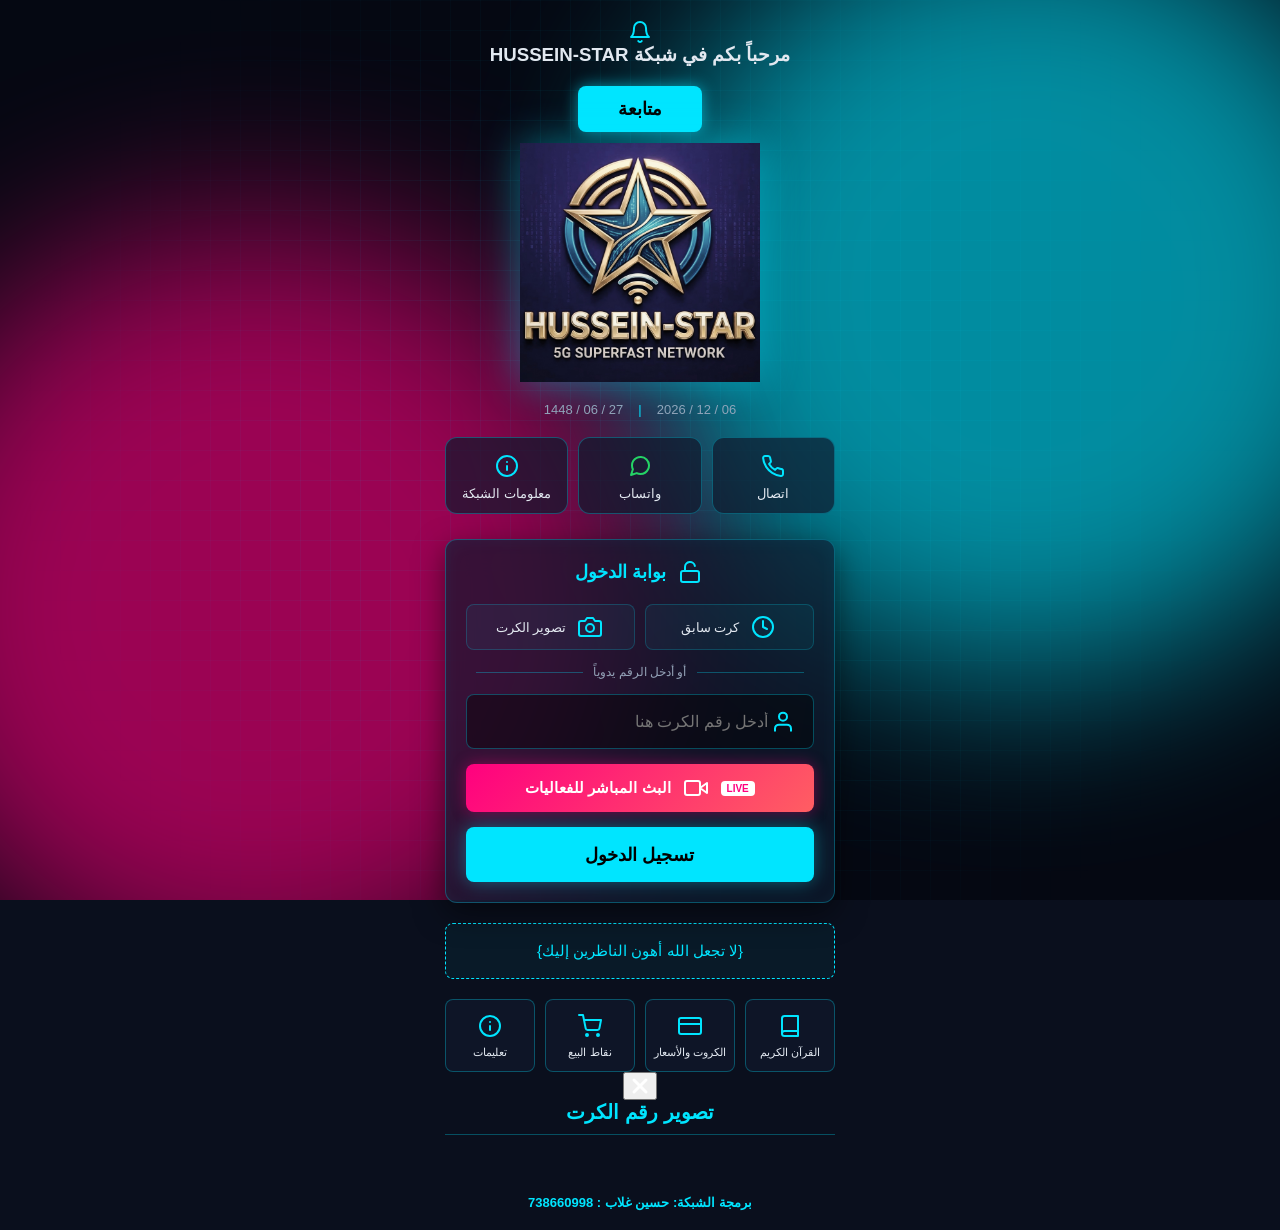
==== commit 51068e93: "feat: Final Cyber UI, transparent logo, and bug fixes" ====
--- a/index.html
+++ b/index.html
@@ -1,265 +1,169 @@
 <!DOCTYPE html>
-<html lang="ar">
+<html lang="ar" dir="rtl">
 <head>
 <script src="app-config.js"></script>
     <meta charset="UTF-8">
-    <meta name="theme-color" content="#05071a" />
+    <meta name="theme-color" content="#0a0f1d" />
     <title>HUSSEIN-STAR</title>
     <meta name="viewport" content="width=device-width, initial-scale=1, user-scalable=yes">
     <link rel="stylesheet" href="css/icons.css">
     <link rel="stylesheet" href="css/style.css">
-<link rel="stylesheet" href="css/icons.css">
-<link rel="stylesheet" href="css/fontawesome/css/all.min.css">  <!-- أضف هذا السطر -->
-    <style>
-        .live-stream-btn-wrapper { margin: 16px 0 8px 0; text-align: center; }
-        .live-stream-btn {
-            display: inline-flex; align-items: center; justify-content: center;
-            gap: 12px; width: 100%; max-width: 380px; padding: 14px 24px;
-            background: linear-gradient(135deg, #e74c3c 0%, #c0392b 50%, #a93226 100%);
-            color: #fff; border: none; border-radius: 50px; font-size: 18px;
-            font-weight: 700; cursor: pointer; text-decoration: none;
-            position: relative; overflow: hidden;
-            box-shadow: 0 6px 20px rgba(231, 76, 60, 0.5), 0 0 0 0 rgba(231, 76, 60, 0.7);
-            animation: livePulse 2s infinite; transition: all 0.3s ease;
-            font-family: inherit;
-        }
-        .live-stream-btn:hover {
-            transform: translateY(-2px);
-            box-shadow: 0 8px 28px rgba(231, 76, 60, 0.6), 0 0 0 0 rgba(231, 76, 60, 0.8);
-            background: linear-gradient(135deg, #ff5c4a 0%, #e74c3c 50%, #c0392b 100%);
-        }
-        .live-stream-btn:active { transform: scale(0.96); box-shadow: 0 4px 12px rgba(231, 76, 60, 0.4); }
-        .live-stream-btn .live-icon {
-            display: flex; align-items: center; justify-content: center;
-            width: 42px; height: 42px; background: rgba(255,255,255,0.2);
-            border-radius: 50%; font-size: 22px; animation: iconBounce 1.5s infinite;
-        }
-        .live-stream-btn .live-text { display: flex; flex-direction: column; align-items: flex-start; line-height: 1.3; }
-        .live-stream-btn .live-text .live-title { font-size: 18px; font-weight: 800; letter-spacing: 0.5px; }
-        .live-stream-btn .live-text .live-subtitle { font-size: 12px; font-weight: 400; opacity: 0.9; }
-        .live-badge {
-            position: absolute; top: -8px; right: 20px; background: #ff0;
-            color: #c0392b; font-size: 10px; font-weight: 900; padding: 4px 10px;
-            border-radius: 12px; letter-spacing: 1px; animation: badgeFlash 1s infinite;
-            box-shadow: 0 2px 8px rgba(255,255,0,0.5);
-        }
-        .live-stream-btn::before {
-            content: ''; position: absolute; top: -50%; left: -50%; width: 200%; height: 200%;
-            background: radial-gradient(circle, rgba(255,255,255,0.3) 0%, transparent 70%);
-            animation: shimmer 2.5s infinite;
-        }
-        @keyframes livePulse {
-            0% { box-shadow: 0 6px 20px rgba(231, 76, 60, 0.5), 0 0 0 0 rgba(231, 76, 60, 0.7); }
-            70% { box-shadow: 0 6px 20px rgba(231, 76, 60, 0.5), 0 0 0 14px rgba(231, 76, 60, 0); }
-            100% { box-shadow: 0 6px 20px rgba(231, 76, 60, 0.5), 0 0 0 0 rgba(231, 76, 60, 0); }
-        }
-        @keyframes iconBounce { 0%, 100% { transform: scale(1); } 50% { transform: scale(1.15); } }
-        @keyframes badgeFlash { 0%, 100% { opacity: 1; } 50% { opacity: 0.5; } }
-        @keyframes shimmer {
-            0% { transform: translate(-30%, -30%) rotate(0deg); }
-            100% { transform: translate(30%, 30%) rotate(180deg); }
-        }
-        #status .live-stream-btn-wrapper { margin: 8px 0 12px 0; }
-        #status .live-stream-btn { max-width: 100%; font-size: 16px; padding: 12px 20px; }
-        #status .live-stream-btn .live-icon { width: 36px; height: 36px; font-size: 18px; }
-        #status .live-stream-btn .live-text .live-title { font-size: 16px; }
-        #status .live-stream-btn .live-text .live-subtitle { font-size: 11px; }
-    </style>
 </head>
 <body translate="no">
 
-<!-- ═══════════════ SKY LAYER (Night Sky Background) ═══════════════ -->
-<div class="night-sky" aria-hidden="true">
-    <div class="night-sky__glow"></div>
-    <div class="night-sky__moon"></div>
-    <div class="night-sky__stars night-sky__stars--small"></div>
-    <div class="night-sky__stars night-sky__stars--medium"></div>
-    <div class="night-sky__stars night-sky__stars--large"></div>
-    <div class="night-sky__shooting">
-        <span class="night-sky__shoot"></span>
-        <span class="night-sky__shoot"></span>
-        <span class="night-sky__shoot"></span>
-        <span class="night-sky__shoot"></span>
+    <!-- الخلفية السيبرانية -->
+    <div class="cyber-bg" aria-hidden="true">
+        <div class="cyber-orb cyber-orb--1"></div>
+        <div class="cyber-orb cyber-orb--2"></div>
+        <div class="cyber-grid"></div>
     </div>
-</div>
 
     <div class="container">
         <div class="screen">
             <div class="screen-content">
+                
+                <!-- نافذة الترحيب -->
                 <div class="welcome-modal-overlay" id="welcomeNotice" aria-hidden="true">
                     <div class="welcome-modal-card" role="dialog" aria-label="إشعار ترحيبي">
                         <span class="welcome-icon icon-bell-alt"></span>
                         <h3>مرحباً بكم في شبكة HUSSEIN-STAR</h3>
                         <p class="welcome-friday">مبارك عليكم يوم الجمعة، وأكثروا من الصلاة والسلام على النبي محمد صلى الله عليه وسلم.</p>
-                        <p class="welcome-free"> <b dir="ltr"> </b>.</p>
                         <button type="button" class="welcome-continue" id="welcomeContinueBtn">متابعة</button>
                     </div>
                 </div>
+
                 <div class="login" id="login">
-                    <div class="main-frame brand-frame">
-                        <div class="brand-dates" aria-label="التاريخ">
-                            <span id="gregorianDate"></span>
-                            <span id="hijriDate"></span>
-                        </div>
+                    <!-- ترويسة الشعار -->
+                    <div class="brand-header">
                         <div class="logo"></div>
-                        <div class="nettitle">HUSSEIN-STAR</div>
-                        <div class="brand-divider"></div>
-                        <div class="brand-actions" aria-label="روابط الشبكة السريعة">
-                            <a class="brand-action brand-call" href="tel:+967738660998">
-                                <span class="brand-action-icon icon-phone-squared"></span>
-                                <span>اتصال</span>
-                            </a>
-                            <a class="brand-action brand-whatsapp" href="https://wa.me/967738660998">
-                                <span class="brand-action-icon icon-whatsapp"></span>
-                                <span>واتساب</span>
-                            </a>
-                            <button type="button" class="brand-action brand-info" parent-id="network-info">
-                                <span class="brand-action-icon icon-info-circled"></span>
-                                <span>معلومات الشبكة</span>
-                            </button>
-                        </div>
-                    </div>
-
-                    <span>أستخدم الإنترنت فيما يرضي الله </span>
-
+                        <h1 class="nettitle">HUSSEIN-STAR</h1>
+                        <p class="subtitle">5G SUPERFAST NETWORK</p>
+                    </div>
+
+                    <!-- شريط التواريخ -->
+                    <div class="brand-dates" aria-label="التاريخ">
+                        <span id="gregorianDate">2026 / 10 / 26</span>
+                        <span class="divider">|</span>
+                        <span id="hijriDate">1448 / 05 / 16</span>
+                    </div>
+
+                    <!-- أزرار التواصل السريعة -->
+                    <div class="brand-actions">
+                        <a class="brand-action" href="tel:+967738660998">
+                            <span class="brand-action-icon icon-phone-squared"></span>
+                            <span>اتصال</span>
+                        </a>
+                        <a class="brand-action" href="https://wa.me/967738660998">
+                            <span class="brand-action-icon icon-whatsapp"></span>
+                            <span>واتساب</span>
+                        </a>
+                        <button type="button" class="brand-action" parent-id="network-info">
+                            <span class="brand-action-icon icon-info-circled"></span>
+                            <span>معلومات الشبكة</span>
+                        </button>
+                    </div>
+
+                    <!-- مساحة البنر الإعلاني -->
                     <div id="dynamicAdContainer" class="ad-banner-wrapper" style="display: none; margin: 15px 0;">
-                        <a id="adBannerLink" href="#" target="_blank" style="display: block; border-radius: 12px; overflow: hidden; box-shadow: 0 4px 15px rgba(0,0,0,0.3); transition: transform 0.3s ease;">
-                            <img id="adBannerImg" src="" alt="إعلان تجاري" style="width: 100%; height: auto; display: block;" />
+                        <a id="adBannerLink" href="#" target="_blank" style="display: block; border-radius: 8px; overflow: hidden; box-shadow: 0 0 15px rgba(0, 229, 255, 0.3); border: 1px solid #00e5ff;">
+                            <img id="adBannerImg" src="" alt="إعلان" style="width: 100%; height: auto; display: block;" />
                         </a>
                     </div>
 
-                    <script>
-                        document.addEventListener("DOMContentLoaded", function() {
-                            if (window.NetworkConfig && window.NetworkConfig.adBanner && window.NetworkConfig.adBanner.enabled) {
-                                var adContainer = document.getElementById("dynamicAdContainer");
-                                var adLink = document.getElementById("adBannerLink");
-                                var adImg = document.getElementById("adBannerImg");
-                                if (adContainer && adImg && adLink) {
-                                    adImg.onerror = function () {
-                                        adContainer.style.display = "none";
-                                    };
-                                    adImg.src = window.NetworkConfig.adBanner.imageUrl;
-                                    adLink.href = window.NetworkConfig.adBanner.linkUrl;
-                                    adContainer.style.display = "block";
-                                }
-                            }
-                        });
-                    </script>
-
-                    <div class="main-frame login-frame">
-                        <div class="login-frame-title">
-                            <span class="login-frame-title-icon icon-lock-open-alt"></span>
+                    <!-- مربع تسجيل الدخول -->
+                    <div class="login-box">
+                        <div class="login-title">
+                            <span class="icon-lock-open-alt"></span>
                             <span>بوابة الدخول</span>
                         </div>
-                        <div class="login-form">
-                            <form name="login" onsubmit="return onLoginSubmitted()">
-                                <input type="hidden" name="dst" value="" />
-                                <p class="error" id="error"></p>
-                                <input type="hidden" name="popup" value="true" />
-
-                                <div class="login-tools-frame">
-                                    <button type="button" class="login-tool previous-card-open" parent-id="previous-cards">
-                                        <span class="login-tool-icon icon-history"></span>
-                                        <span class="login-tool-label">
-                                            <span>كرت سابق</span>
-                                            <small>آخر كرتين</small>
-                                        </span>
-                                    </button>
-                                    <button type="button" class="login-tool camera-open" id="startCameraBtn">
-                                        <span class="login-tool-icon icon-camera-alt"></span>
-                                        <span class="login-tool-label">
-                                            <span>تصوير الكرت</span>
-                                            <small>التقاط الرقم</small>
-                                        </span>
-                                    </button>
-                                </div>
-
-                                <div class="live-stream-btn-wrapper">
-                                    <button type="button" class="live-stream-btn" onclick="window.location.href='lamasat.html';">
-                                        <span class="live-badge">🔴 LIVE</span>
-                                        <span class="live-icon icon-video"></span>
-                                        <span class="live-text">
-                                            <span class="live-title">البث المباشر</span>
-                                            <span class="live-subtitle">تابع الفعاليات كاس العالم </span>
-                                        </span>
-                                    </button>
-                                </div>
-
-                                <div class="manual-entry-separator"><span>أو أدخل الرقم يدوياً</span></div>
-
-                                <div class="login-field">
-                                    <span class="login-icon icon-user"></span>
-                                    <input class="login-input" name="username" type="text" value="" placeholder="أدخل رقم الكرت هنا" required autocomplete="off" username-field rm-white-spaces improve-input to-arabic-numbers />
-                                </div>
-
-                                <label>
-                                    <input name="password" type="hidden" placeholder="كلمة المرور" />
-                                </label>
-                                <button type="button" class="login-submit" enable-hot-cookie>تسجيل الدخول</button>
-                            </form>
-                        </div>
-                    </div>
-
-                    <div class="quran-verse-box" style="margin: 15px 0; padding: 12px 15px; background: rgba(255, 255, 255, 0.05); border: 1px solid rgba(255, 255, 255, 0.1); border-radius: 12px; text-align: center;">
-                        <p id="quranVerseText" style="color: #fff; font-size: 15px; line-height: 1.6; margin: 0; font-family: inherit;"></p>
-                    </div>
-
-                    <script>
-                        const quranVerses = [
-                            "{إِنَّ السَّمْعَ وَالْبَصَرَ وَالْفُؤَادَ كُلُّ أُولَٰئِكَ كَانَ عَنْهُ مَسْئُولًا}",
-                            "{لا تجعل الله أهون الناظرين إليك}",
-                            "﴿قُل لِّلْمُؤْمِنِينَ يَغُضُّوا مِنْ أَبْصَارِهِمْ﴾",
-                        ];
-                        window.addEventListener('DOMContentLoaded', function() {
-                            const randomIndex = Math.floor(Math.random() * quranVerses.length);
-                            const verseElement = document.getElementById('quranVerseText');
-                            if (verseElement) verseElement.textContent = quranVerses[randomIndex];
-                        });
-                    </script>
-
-                    <div class="main-frame services-frame">
-                        <div class="services-grid" style="display: grid; grid-template-columns: repeat(4, 1fr); gap: 4px; text-align: center;">
-                            <button type="button" onclick="window.open('https://quran.tv', '_blank');" style="padding: 15px 7px; font-size: 12px;">
-                                <span class="rbtn" style="width: 44px; height: 44px; line-height: 44px; margin: 0 auto 4px;"><span class="btnicon icon-book" style="font-size: 16px;"></span></span>
-                                القرآن الكريم مجاناً
-                            </button>
-                            <button type="button" parent-id="price" style="padding: 15px 7px; font-size: 12px;">
-                                <span class="rbtn" style="width: 44px; height: 44px; line-height: 44px; margin: 0 auto 4px;"><span class="btnicon icon-money" style="font-size: 16px;"></span></span>
-                                الكروت والاسعار
-                            </button>
-                            <button type="button" parent-id="sell-point" style="padding: 15px 7px; font-size: 12px;">
-                                <span class="rbtn" style="width: 44px; height: 44px; line-height: 44px; margin: 0 auto 4px;"><span class="btnicon icon-basket" style="font-size: 16px;"></span></span>
-                                نقاط البيع
-                            </button>
-                            <button type="button" parent-id="info" style="padding: 15px 7px; font-size: 12px;">
-                                <span class="rbtn" style="width: 44px; height: 44px; line-height: 44px; margin: 0 auto 4px;"><span class="btnicon icon-info-circled" style="font-size: 16px;"></span></span>
-                                تعليمات
-                            </button>
-                        </div>
-                    </div>
-                </div>
-
+                        
+                        <form name="login" action="$(link-login-only)" method="post" onsubmit="return onLoginSubmitted()">
+                            <input type="hidden" name="dst" value="$(link-orig)">
+                            <input type="hidden" name="popup" value="false">
+                            <input type="hidden" id="mk-error" value="$(error)">
+                            
+                            <p class="error" id="error"></p>
+
+                            <!-- أزرار المساعدة -->
+                            <div class="login-tools">
+                                <button type="button" class="tool-btn" parent-id="previous-cards">
+                                    <span class="icon-history"></span>
+                                    <span>كرت سابق</span>
+                                </button>
+                                <button type="button" class="tool-btn" id="startCameraBtn">
+                                    <span class="icon-camera-alt"></span>
+                                    <span>تصوير الكرت</span>
+                                </button>
+                            </div>
+
+                            <div class="separator"><span>أو أدخل الرقم يدوياً</span></div>
+
+                            <div class="input-group">
+                                <span class="input-icon icon-user"></span>
+                                <input class="login-input" name="username" type="text" value="" placeholder="أدخل رقم الكرت هنا" required autocomplete="off" username-field rm-white-spaces improve-input to-arabic-numbers />
+                            </div>
+
+                            <!-- زر البث المباشر -->
+                            <div class="live-stream-wrapper">
+                                <button type="button" class="live-btn" onclick="window.location.href='lamasat.html';">
+                                    <span class="live-badge">LIVE</span>
+                                    <span class="icon-video"></span>
+                                    <span>البث المباشر للفعاليات</span>
+                                </button>
+                            </div>
+
+                            <button type="button" class="login-submit" enable-hot-cookie>تسجيل الدخول</button>
+                        </form>
+                    </div>
+
+                    <!-- مربع الآيات القرآنية -->
+                    <div class="quran-box">
+                        <p id="quranVerseText"></p>
+                    </div>
+
+                    <!-- الخدمات -->
+                    <div class="services-grid">
+                        <button type="button" onclick="window.open('https://quran.tv', '_blank');">
+                            <span class="btnicon icon-book"></span>
+                            <span>القرآن الكريم</span>
+                        </button>
+                        <button type="button" parent-id="price">
+                            <span class="btnicon icon-money"></span>
+                            <span>الكروت والأسعار</span>
+                        </button>
+                        <button type="button" parent-id="sell-point">
+                            <span class="btnicon icon-basket"></span>
+                            <span>نقاط البيع</span>
+                        </button>
+                        <button type="button" parent-id="info">
+                            <span class="btnicon icon-info-circled"></span>
+                            <span>تعليمات</span>
+                        </button>
+                    </div>
+                </div>
+
+                <!-- شاشة الكاميرا -->
                 <div class="camera-modal-overlay" id="cameraModalOverlay">
                     <div class="camera-modal">
-                        <button type="button" class="camera-close" id="closeCameraBtn" aria-label="إغلاق">
-                            <span class="icon-cancel"></span>
-                        </button>
+                        <button type="button" class="camera-close" id="closeCameraBtn"><span class="icon-cancel"></span></button>
                         <p class="title camera-title">تصوير رقم الكرت</p>
                         <div class="camera-container"></div>
                         <div class="scan-status" id="scanStatus"></div>
                     </div>
                 </div>
 
+                <!-- كرت سابق -->
                 <div class="app" id="previous-cards">
                     <p class="title">كرت سابق</p>
                     <div class="app-bot">
-                        <p class="contact-text">اختر أحد آخر كرتين تم تسجيل الدخول بهم ليتم نقله مباشرة إلى خانة إدخال الكرت</p>
+                        <p class="contact-text">اختر أحد آخر كرتين تم تسجيل الدخول بهم</p>
                         <div class="previous-cards-list" id="previousCardsList"></div>
-                        <p class="previous-cards-empty" id="previousCardsEmpty">لا توجد كروت محفوظة حتى الآن</p>
-                        <div class="app-logout app-submit">رجوع</div>
-                    </div>
-                </div>
-
+                        <p class="previous-cards-empty" id="previousCardsEmpty">لا توجد كروت محفوظة</p>
+                        <div class="app-logout app-submit">رجوع</div>
+                    </div>
+                </div>
+
+                <!-- معلومات الشبكة -->
                 <div class="app" id="network-info">
                     <p class="title">معلومات حول الشبكة</p>
                     <div class="app-bot popup-rich-content">
@@ -267,268 +171,137 @@
                             <span class="popup-hero-icon icon-wifi"></span>
                             <div>
                                 <h3>شبكة HUSSEIN-STAR</h3>
-                                <p>بوابة إنترنت بالكرت صُممت لتسهيل الدخول، المتابعة، والتواصل مع خدمة العملاء بسرعة ووضوح.</p>
-                            </div>
-                        </div>
-
+                                <p>بوابة إنترنت بالكرت صُممت لتسهيل الدخول والتواصل مع خدمة العملاء.</p>
+                            </div>
+                        </div>
                         <div class="popup-section">
-                            <h3><span class="icon-signal"></span> نوع الخدمة</h3>
-                            <p>خدمة هوتسبوت بالكرت، يتم تسجيل الدخول برقم الكرت فقط، مع متابعة بيانات الكرت من صفحة الحالة بعد الدخول.</p>
-                        </div>
-
-                        <div class="popup-section">
-                            <h3><span class="icon-key"></span> خيارات الدخول المتوفرة</h3>
+                            <h3><span class="icon-key"></span> خيارات الدخول</h3>
                             <div class="feature-list">
                                 <div class="feature-item">
                                     <span class="feature-icon icon-camera-alt"></span>
-                                    <div>
-                                        <strong>تصوير رقم الكرت</strong>
-                                        <p>افتح الكاميرا وصوّر رقم الكرت بوضوح، ثم يتم نقله إلى خانة الإدخال.</p>
-                                    </div>
+                                    <div><strong>تصوير الكرت</strong><p>صوّر الكرت لالتقاط الرقم تلقائياً.</p></div>
                                 </div>
                                 <div class="feature-item">
                                     <span class="feature-icon icon-history"></span>
-                                    <div>
-                                        <strong>آخر كرتين</strong>
-                                        <p>يعرض آخر كرتين تم استخدامهما، وبضغطة واحدة ينتقل الرقم إلى خانة الإدخال.</p>
-                                    </div>
+                                    <div><strong>آخر كرتين</strong><p>عرض الكروت السابقة بضغطة واحدة.</p></div>
                                 </div>
                                 <div class="feature-item">
                                     <span class="feature-icon icon-user"></span>
-                                    <div>
-                                        <strong>الإدخال اليدوي</strong>
-                                        <p>يمكنك كتابة رقم الكرت يدويًا عند الحاجة، بدون مسافات أو رموز إضافية.</p>
-                                    </div>
+                                    <div><strong>الإدخال اليدوي</strong><p>كتابة الرقم يدوياً بدون مسافات.</p></div>
                                 </div>
                             </div>
                         </div>
-
                         <div class="popup-section">
-                            <h3><span class="icon-street-view"></span> مناطق توفر الشبكة</h3>
-                            <div class="area-tags">
-                                <span>غريبن</span>
-                                <span></span>
-                                <span></span>
-                                <span></span>
-                                <span></span>
-                                <span>غريبن</span>
-                                <span>غريبن</span>
-                                <span>غريبان</span>
-                            </div>
-                        </div>
-
+                            <h3><span class="icon-street-view"></span> مناطق التغطية</h3>
+                            <div class="coming-soon-box">
+                                <span class="icon-hourglass"></span>
+                                <p>قريباً سيتم افتتاح الصفحة</p>
+                            </div>
+                        </div>
                         <div class="popup-section support-section">
                             <h3><span class="icon-headphones"></span> الدعم والتواصل</h3>
-                            <p>للاستفسار أو المساعدة في الدخول، تواصل مع خدمة العملاء عبر الاتصال أو الواتساب.</p>
-                            <div class="customer-actions compact-actions">
+                            <div class="customer-actions">
                                 <a class="contact-action" href="tel:+967738660998">
-                                    <span class="contact-action-icon icon-phone-squared"></span>
-                                    738660998
+                                    <span class="icon-phone-squared"></span> 738660998
                                 </a>
                                 <a class="contact-action" href="https://wa.me/967738660998">
-                                    <span class="contact-action-icon icon-whatsapp"></span>
-                                    واتساب
+                                    <span class="icon-whatsapp"></span> واتساب
                                 </a>
                             </div>
                         </div>
-
-                        <div class="app-logout app-submit">رجوع</div>
-                    </div>
-                </div>
-
+                        <div class="app-logout app-submit">رجوع</div>
+                    </div>
+                </div>
+
+                <!-- الكروت والأسعار -->
                 <div class="app" id="price">
-                    <p class="title">الكروت والاسعار</p>
+                    <p class="title">الكروت والأسعار</p>
                     <div class="app-bot">
                         <table>
                             <thead>
-                                <tr>
-                                    <th scope="col">الفئة</th>
-                                    <th scope="col">الوقت</th>
-                                    <th scope="col">الرصيد</th>
-                                    <th scope="col">الصلاحية</th>
-                                </tr>
+                                <tr><th>الفئة</th><th>الوقت</th><th>الرصيد</th><th>الصلاحية</th></tr>
                             </thead>
                             <tbody>
-                                <tr>
-                                    <td>500 ريال</td>
-                                    <td>مفتوحة</td>
-                                    <td>3.5 جيجا</td>
-                                    <td>3 ايام</td>
-                                </tr>
-                                <tr>
-                                    <td>1000 ريال</td>
-                                    <td>مفتوحة</td>
-                                    <td>7 جيجا</td>
-                                    <td>7 يوم</td>
-                                </tr>
-                                <tr>
-                                    <td>3000 ريال</td>
-                                    <td>مفتوحة</td>
-                                    <td>22 جيجا</td>
-                                    <td>20 يوم</td>
-                                </tr>
-                                <tr>
-                                    <td>5000 ريال</td>
-                                    <td>مفتوحة</td>
-                                    <td>35 جيجا</td>
-                                    <td>30 يوم</td>
-                                </tr>
+                                <tr><td>500 ريال</td><td>مفتوحة</td><td>3.5 جيجا</td><td>3 أيام</td></tr>
+                                <tr><td>1000 ريال</td><td>مفتوحة</td><td>7 جيجا</td><td>7 أيام</td></tr>
+                                <tr><td>3000 ريال</td><td>مفتوحة</td><td>22 جيجا</td><td>20 يوم</td></tr>
+                                <tr><td>5000 ريال</td><td>مفتوحة</td><td>35 جيجا</td><td>30 يوم</td></tr>
                             </tbody>
                         </table>
                         <div class="app-logout app-submit">رجوع</div>
                     </div>
                 </div>
 
+                <!-- نقاط البيع -->
                 <div class="app" id="sell-point">
                     <p class="title">نقاط البيع</p>
-                    <div class="app-bot popup-rich-content sell-content">
-                        <div class="popup-hero sell-hero">
+                    <div class="app-bot popup-rich-content">
+                        <div class="popup-hero">
                             <span class="popup-hero-icon icon-basket"></span>
-                            <div>
-                                <h3>أماكن توفر كروت الشبكة</h3>
-                                <p>تتوفر كروت HUSSEIN-STAR في البقالات والنقاط المعتمدة داخل مناطق التغطية.</p>
-                            </div>
-                        </div>
-
-                        <div class="sell-cards">
-                            <div class="sell-card">
-                                <span class="sell-card-icon icon-ok-circled"></span>
-                                <div>
-                                    <strong>نقاط بيع معتمدة</strong>
-                                    <p>اشترِ الكرت من أقرب بقالة أو نقطة بيع في منطقتك، وتأكد من وضوح رقم الكرت قبل المغادرة.</p>
-                                </div>
-                            </div>
-                            <div class="sell-card">
-                                <span class="sell-card-icon icon-street-view"></span>
-                                <div>
-                                    <strong>مناطق توفر الكروت</strong>
-                                    <p>الكروت متوفرة حسب التغطية في المناطق التالية والمناطق المجاورة لها.</p>
-                                </div>
-                            </div>
-                        </div>
-
-                        <div class="popup-section sell-note">
-                            <h3><span class="icon-attention-circled"></span> تنبيه قبل الشراء</h3>
-                            <p>احتفظ بالكرت بعد الشراء، ولا تشارك رقمه مع أي شخص حتى لا يتم استخدامه من جهاز آخر.</p>
-                        </div>
-
-                        <div class="app-logout app-submit">رجوع</div>
-                    </div>
-                </div>
-
+                            <div><h3>أماكن توفر الكروت</h3><p>تتوفر الكروت في البقالات والنقاط المعتمدة.</p></div>
+                        </div>
+                        <div class="popup-section">
+                            <h3><span class="icon-attention-circled"></span> تنبيه</h3>
+                            <p>احتفظ بالكرت ولا تشارك رقمه مع أي شخص.</p>
+                        </div>
+                        <div class="app-logout app-submit">رجوع</div>
+                    </div>
+                </div>
+
+                <!-- التعليمات -->
                 <div class="app" id="info">
                     <p class="title">تعليمات وتنبيهات</p>
-                    <div class="app-bot popup-rich-content info-content">
-                        <div class="popup-hero alert-hero">
+                    <div class="app-bot popup-rich-content">
+                        <div class="popup-hero">
                             <span class="popup-hero-icon icon-attention-circled"></span>
-                            <div>
-                                <h3>تنبيهات مهمة لاستخدام أفضل</h3>
-                                <p>اتبع الإرشادات التالية لتسجيل الدخول بسرعة، والحفاظ على رصيد الكرت، واستخدام الشبكة بطريقة صحيحة.</p>
-                            </div>
-                        </div>
-
+                            <div><h3>تنبيهات هامة</h3><p>اتبع الإرشادات لتسجيل الدخول بسرعة.</p></div>
+                        </div>
                         <div class="notice-list">
-                            <div class="notice-item">
-                                <span class="notice-icon icon-key"></span>
-                                <div>
-                                    <strong>اكتب رقم الكرت كما هو</strong>
-                                    <p>تجنب المسافات والرموز، واكتب الرقم كاملًا قبل الضغط على تسجيل الدخول.</p>
-                                </div>
-                            </div>
-                            <div class="notice-item">
-                                <span class="notice-icon icon-camera-alt"></span>
-                                <div>
-                                    <strong>استخدام تصوير الكرت</strong>
-                                    <p>صوّر الرقم في إضاءة واضحة واجعل الرقم في منتصف الصورة، ثم تأكد من الرقم قبل تسجيل الدخول.</p>
-                                </div>
-                            </div>
-                            <div class="notice-item">
-                                <span class="notice-icon icon-history"></span>
-                                <div>
-                                    <strong>استخدام كرت سابق</strong>
-                                    <p>يمكنك اختيار أحد آخر كرتين تم استخدامهما لتعبئة خانة الإدخال بسرعة.</p>
-                                </div>
-                            </div>
-                            <div class="notice-item">
-                                <span class="notice-icon icon-download-cloud"></span>
-                                <div>
-                                    <strong>حافظ على رصيدك</strong>
-                                    <p>أوقف التحديثات التلقائية للتطبيقات، وانتبه لتطبيقات الفيديو لأنها تستهلك الرصيد بسرعة.</p>
-                                </div>
-                            </div>
-                            <div class="notice-item faith-note">
-                                <span class="notice-icon icon-ok-circled"></span>
-                                <div>
-                                    <strong>استخدم الشبكة فيما يرضي الله</strong>
-                                    <p>اجعل استخدامك للإنترنت فيما ينفعك وينفع أهلك ومجتمعك، وتجنب كل ما لا يرضي الله.</p>
-                                </div>
-                            </div>
-                            <div class="notice-item">
-                                <span class="notice-icon icon-headphones"></span>
-                                <div>
-                                    <strong>عند وجود مشكلة</strong>
-                                    <p>تواصل مع خدمة العملاء، واذكر رقم الكرت ونوع المشكلة حتى يتم مساعدتك بسرعة.</p>
-                                </div>
-                            </div>
-                        </div>
-
-                        <div class="app-logout app-submit">رجوع</div>
-                    </div>
-                </div>
-
+                            <div class="notice-item"><span class="icon-key"></span><div><strong>اكتب الرقم كما هو</strong><p>تجنب المسافات والرموز.</p></div></div>
+                            <div class="notice-item"><span class="icon-download-cloud"></span><div><strong>حافظ على رصيدك</strong><p>أوقف التحديثات التلقائية.</p></div></div>
+                            <div class="notice-item"><span class="icon-ok-circled"></span><div><strong>استخدم الشبكة فيما يرضي الله</strong></div></div>
+                        </div>
+                        <div class="app-logout app-submit">رجوع</div>
+                    </div>
+                </div>
+
+                <!-- صفحة الحالة (النجاح) -->
                 <div class="app" id="status">
                     <p class="title">تم تسجيل الدخول بنجاح</p>
                     <div class="app-bot">
-                        <div class="live-stream-btn-wrapper">
-                            <button type="button" class="live-stream-btn" onclick="window.location.href='lamasat.html';">
-                                <span class="live-badge">🔴 LIVE</span>
-                                <span class="live-icon icon-video"></span>
-                                <span class="live-text">
-                                    <span class="live-title">البث المباشر</span>
-                                    <span class="live-subtitle">تابع الفعاليات والمناسبات</span>
-                                </span>
-                            </button>
-                        </div>
                         <a class="status-link" href="status.html">إذا لم يتم الاتصال تلقائياً اضغط هنا</a>
                         <div class="data"><span>رقم الكرت :</span><span id="username">---</span></div>
                         <div class="data"><span>التحميل المتبقي :</span><span id="remain_bytes_total">غير محدود</span></div>
                         <div class="data"><span>الوقت المتبقي :</span><span id="session_time_left">غير محدود</span></div>
                         <div class="data"><span>متصل منذ :</span><span id="uptime">---</span></div>
-                        <div class="data"><span>الاستهلاك :</span><span id="bytes_in"></span></div>
                         <div class="status-actions">
-                            <button class="app-submit logout-submit" erase-cookie clear-hot-cookie><span class="button-icon icon-off"></span>تسجيل الخروج</button>
-                            <button type="button" class="app-submit service-submit" id="statusCustomerServiceButton"><span class="button-icon icon-headphones"></span>خدمة العملاء</button>
-                        </div>
-                    </div>
-                </div>
-
+                            <button class="app-submit logout-submit" erase-cookie clear-hot-cookie><span class="icon-off"></span> خروج</button>
+                            <button type="button" class="app-submit service-submit" id="statusCustomerServiceButton"><span class="icon-headphones"></span> الدعم</button>
+                        </div>
+                    </div>
+                </div>
+
+                <!-- دعم الحالة -->
                 <div class="app" id="status-customer-service">
                     <p class="title">خدمة العملاء</p>
                     <div class="app-bot">
-                        <p class="contact-text">للتواصل مع خدمة العملاء اختر الطريقة المناسبة لك</p>
                         <div class="customer-actions">
-                            <a class="contact-action" href="tel:+967738660998">
-                                <span class="contact-action-icon icon-phone-squared"></span>
-                                738660998
-                            </a>
-                            <a class="contact-action" href="https://wa.me/967738660998">
-                                <span class="contact-action-icon icon-whatsapp"></span>
-                                واتساب
-                            </a>
-                        </div>
-                        <div class="data"><span>أرقام التواصل :</span><span dir="ltr">738660998</span></div>
-                        <div class="data"><span>واتساب :</span><span dir="ltr">738660998</span></div>
+                            <a class="contact-action" href="tel:+967738660998"><span class="icon-phone-squared"></span> 738660998</a>
+                            <a class="contact-action" href="https://wa.me/967738660998"><span class="icon-whatsapp"></span> واتساب</a>
+                        </div>
                         <button type="button" class="app-submit status-service-back" id="statusCustomerServiceBack">رجوع</button>
                     </div>
                 </div>
 
+                <!-- الحظر -->
                 <div class="app" id="block">
-                    <p class="title">انت محظور</p>
-                    <div class="app-bot">
-                        <p class="contact-text">لقد تم حظرك بسبب محاولات تسجيل الدخول الكثيرة الخاطئة</p>
-                        <div class="app-user"><span>بقي على فك الحظر: </span><span count-down-span></span></div>
-                    </div>
-                </div>
+                    <p class="title">أنت محظور</p>
+                    <div class="app-bot">
+                        <p class="contact-text">تم حظرك بسبب محاولات دخول خاطئة كثيرة.</p>
+                        <div class="data"><span>بقي على فك الحظر: </span><span count-down-span></span></div>
+                    </div>
+                </div>
+
             </div>
         </div>
         <input type="hidden" id="sys_token" value="important">
@@ -539,40 +312,35 @@
         <script src="js/cam.najm.js"></script>
     </div>
 
-    <div style="text-align: center; margin: 20px 0 10px 0; padding: 10px;">
-        <a href="tel:+967738660998" style="color: #d4af37; font-size: 13px; text-decoration: none; font-weight: bold; font-family: inherit; display: inline-block; transition: 0.3s;" onmouseover="this.style.opacity='0.8'" onmouseout="this.style.opacity='1'">
-            برمجه الشبكه :حسين غلاب :738660998
-        </a>
+    <div class="footer-credits">
+        <a href="tel:+967738660998">برمجة الشبكة: حسين غلاب : 738660998</a>
     </div>
 
-<!-- ═══════════════ تطبيق ديناميكي من app-config.js ═══════════════ -->
-<script>
-(function () {
-    'use strict';
-    var cfg = window.NetworkConfig || {};
-    if (!cfg) return;
-
-    // تحديث اسم الشبكة في .nettitle
-    if (cfg.brandTitle) {
-        var nettitle = document.querySelector('.nettitle');
-        if (nettitle) nettitle.textContent = cfg.brandTitle;
-    }
-
-    // تحديث جميع روابط tel:
-    if (cfg.supportPhones && cfg.supportPhones.primary) {
-        var phone = cfg.supportPhones.primary.replace(/\D/g, '');
-        document.querySelectorAll('a[href^="tel:"]').forEach(function (a) {
-            a.href = 'tel:+967' + phone;
+    <!-- سكربتات التفعيل الديناميكي -->
+    <script>
+        document.addEventListener("DOMContentLoaded", function() {
+            if (window.NetworkConfig && window.NetworkConfig.adBanner && window.NetworkConfig.adBanner.enabled) {
+                var c = document.getElementById("dynamicAdContainer");
+                var l = document.getElementById("adBannerLink");
+                var i = document.getElementById("adBannerImg");
+                if (c && i && l) {
+                    i.src = window.NetworkConfig.adBanner.imageUrl;
+                    l.href = window.NetworkConfig.adBanner.linkUrl;
+                    c.style.display = "block";
+                }
+            }
+            var errInp = document.getElementById('mk-error');
+            if(errInp) {
+                var e = errInp.value.trim();
+                if(e && e.indexOf('$(') !== 0) {
+                    var errBox = document.getElementById('error');
+                    if(errBox) { errBox.textContent = e; errBox.style.display = 'block'; }
+                }
+            }
+            var verses = ["{إِنَّ السَّمْعَ وَالْبَصَرَ وَالْفُؤَادَ كُلُّ أُولَٰئِكَ كَانَ عَنْهُ مَسْئُولًا}", "{لا تجعل الله أهون الناظرين إليك}"];
+            var vEl = document.getElementById('quranVerseText');
+            if(vEl) vEl.textContent = verses[Math.floor(Math.random() * verses.length)];
         });
-    }
-
-    // تحديث جميع روابط wa.me
-    if (cfg.whatsappNumber) {
-        document.querySelectorAll('a[href*="wa.me"]').forEach(function (a) {
-            a.href = 'https://wa.me/' + cfg.whatsappNumber;
-        });
-    }
-})();
-</script>
+    </script>
 </body>
 </html>
--- a/css/style.css
+++ b/css/style.css
@@ -1,10 +1,15 @@
 @import url(../fonts/Almarai.css);
 
 :root {
-    --primary: #f0d78a;
-    --success-green: #16b85f;
-    --danger-red: #e02d2d;
-    --text-main: #2b0a45;
+    --bg-color: #0a0f1d;
+    --card-bg: rgba(16, 25, 45, 0.7);
+    --primary-cyan: #00e5ff;
+    --primary-magenta: #ff007f;
+    --text-main: #e2e8f0;
+    --text-muted: #94a3b8;
+    --gold: #f0d78a;
+    --border-color: rgba(0, 229, 255, 0.3);
+    --radius: 12px;
 }
 
 * {
@@ -15,1790 +20,517 @@
     font-family: Almarai, sans-serif;
 }
 
-html,
 body {
-    min-height: 100%;
+    background-color: var(--bg-color);
+    color: var(--text-main);
+    min-height: 100vh;
+    overflow-x: hidden;
     direction: rtl;
-    background: #05071a;
-    color: #f7f1e3;
-}
-
-body {
-    position: relative;
-    overflow-x: hidden;
-}
-
+}
+
+/* ================= الخلفية السيبرانية ================= */
+.cyber-bg {
+    position: fixed;
+    inset: 0;
+    z-index: -1;
+    overflow: hidden;
+    background: #050812;
+}
+
+.cyber-orb {
+    position: absolute;
+    border-radius: 50%;
+    filter: blur(90px);
+    opacity: 0.6;
+}
+
+.cyber-orb--1 {
+    top: -10%; right: -10%; width: 60vw; height: 60vw;
+    background: var(--primary-cyan);
+    animation: floatOrb 15s infinite alternate;
+}
+
+.cyber-orb--2 {
+    bottom: -10%; left: -10%; width: 60vw; height: 60vw;
+    background: var(--primary-magenta);
+    animation: floatOrb2 18s infinite alternate;
+}
+
+.cyber-grid {
+    position: absolute;
+    inset: 0;
+    background-image: 
+        linear-gradient(rgba(0, 229, 255, 0.05) 1px, transparent 1px),
+        linear-gradient(90deg, rgba(0, 229, 255, 0.05) 1px, transparent 1px);
+    background-size: 30px 30px;
+    mask-image: radial-gradient(circle at center, black 40%, transparent 80%);
+    -webkit-mask-image: radial-gradient(circle at center, black 40%, transparent 80%);
+}
+
+@keyframes floatOrb { 100% { transform: translate(-20px, 20px) scale(1.1); } }
+@keyframes floatOrb2 { 100% { transform: translate(20px, -20px) scale(1.1); } }
+
+/* ================= الهيكل الأساسي ================= */
 .container {
-    min-height: 100dvh;
-    overflow-y: auto;
+    min-height: 100vh;
+    display: flex;
+    justify-content: center;
     position: relative;
     z-index: 1;
 }
 
 .screen {
     width: 100%;
-    min-width: 320px;
-    max-width: 430px;
-    min-height: 100dvh;
-    margin: 0 auto;
-    position: relative;
-    overflow: visible;
-    z-index: 1;
-}
-
-.screen-content {
-    min-height: 100dvh;
-    padding: 22px 14px 32px;
-    position: relative;
-}
-
-.login {
-    display: block;
-}
-
-.main-frame {
-    width: 100%;
-    position: relative;
-    overflow: hidden;
-    border: 1px solid rgba(216, 177, 90, .42);
-    border-radius: 26px;
-    background: linear-gradient(180deg, rgba(85, 25, 135, .72) 0%, rgba(58, 13, 95, .72) 100%);
-    backdrop-filter: blur(22px) saturate(160%);
-    -webkit-backdrop-filter: blur(22px) saturate(160%);
-    box-shadow:
-        0 20px 50px -20px rgba(0, 0, 0, .65),
-        0 0 40px -10px rgba(99, 102, 241, .22);
-}
-
-.main-frame + .main-frame {
-    margin-top: 24px;
-}
-
-.brand-frame {
-    padding: 14px 16px 20px;
-    background: linear-gradient(180deg, rgba(90, 27, 141, .78) 0%, rgba(67, 18, 108, .78) 100%);
-}
-
-.brand-dates {
-    display: flex;
-    align-items: center;
-    justify-content: center;
-    gap: 12px;
-    width: 100%;
-    margin: 0 auto 8px;
-    color: #f0d78a;
-    font-size: 13px;
-    font-weight: 800;
-    line-height: 1.4;
-}
-
-.brand-dates span {
-    display: inline-block;
-    min-width: 94px;
-}
-
-.brand-dates span + span {
-    position: relative;
-}
-
-.brand-dates span + span:before {
-    content: "";
-    width: 1px;
-    height: 13px;
-    position: absolute;
-    top: 50%;
-    right: -7px;
-    transform: translateY(-50%);
-    background: rgba(217, 195, 152, .42);
-}
-
-.login-frame {
-    padding: 36px 14px 24px;
-}
-
-.login-frame:before,
-.login-frame:after {
-    content: "";
-    position: absolute;
-    right: 0;
-    left: 0;
-    pointer-events: none;
-}
-
-.login-frame:before {
-    top: 0;
-    height: 16px;
-    background: linear-gradient(90deg, #b88725 0%, #fff0b8 48%, #d4af37 100%);
-    box-shadow: 0 5px 16px rgba(209, 164, 72, .18);
-}
-
-.login-frame:after {
-    bottom: 0;
-    height: 4px;
-    background: linear-gradient(90deg, transparent 0%, #f0d78a 50%, transparent 100%);
-}
-
-.login-frame > * {
-    position: relative;
-    z-index: 1;
-}
-
-.login-frame-title {
-    display: inline-flex;
-    align-items: center;
-    justify-content: center;
-    gap: 8px;
-    width: 92%;
-    min-height: 38px;
-    margin: 0 auto 16px;
-    border: 1px solid rgba(215, 180, 94, .32);
-    border-radius: 14px;
-    background: rgba(240, 215, 138, .08);
-    color: #fff0b8;
-    font-size: 17px;
-    font-weight: 900;
-}
-
-.login-frame-title-icon {
-    color: #f0d78a;
-    font-size: 20px;
-}
-
-.services-frame {
-    padding: 15px 10px 13px;
+    max-width: 420px;
+    padding: 20px 15px;
+}
+
+/* الشعار */
+.brand-header {
+    margin-bottom: 20px;
 }
 
 .logo {
     width: 100%;
-    height: 260px;
-    margin: 0 auto 8px;
+    height: 140px;
     background: url(../img/logo.png) center / contain no-repeat;
+    margin-bottom: 10px;
+    filter: drop-shadow(0 0 15px rgba(0, 229, 255, 0.4));
 }
 
 .nettitle {
-    line-height: 1.8;
-}
-
-.nettitle h1 {
-    font-size: 27px;
+    font-size: 26px;
     font-weight: 900;
-    color: #f7f1e3;
-}
-
-.nettitle span {
-    display: inline-block;
-    font-size: 18px;
-    font-weight: 800;
-    color: #f7f1e3;
-}
-
-.brand-divider {
-    width: 82%;
-    height: 1px;
-    margin: 14px auto 13px;
-    background: linear-gradient(90deg, transparent, rgba(240, 215, 138, .78), transparent);
-}
-
+    color: #fff;
+    letter-spacing: 1px;
+    text-shadow: 0 0 10px var(--primary-cyan);
+}
+
+.subtitle {
+    font-size: 13px;
+    color: var(--primary-cyan);
+    letter-spacing: 2px;
+    margin-top: 5px;
+}
+
+.brand-dates {
+    display: flex;
+    justify-content: center;
+    gap: 15px;
+    font-size: 13px;
+    color: var(--text-muted);
+    margin-bottom: 20px;
+    font-family: monospace;
+}
+.brand-dates .divider { color: var(--primary-cyan); }
+
+/* أزرار التواصل */
 .brand-actions {
     display: grid;
     grid-template-columns: repeat(3, 1fr);
+    gap: 10px;
+    margin-bottom: 25px;
+}
+
+.brand-action {
+    background: var(--card-bg);
+    border: 1px solid var(--border-color);
+    border-radius: var(--radius);
+    padding: 12px 5px;
+    color: var(--text-main);
+    text-decoration: none;
+    display: flex;
+    flex-direction: column;
+    align-items: center;
     gap: 8px;
-    width: 100%;
-    margin: 0 auto;
-}
-
-.brand-action {
-    display: flex;
-    flex-direction: column;
+    font-size: 13px;
+    transition: all 0.3s;
+}
+
+.brand-action:active { transform: scale(0.95); border-color: var(--primary-cyan); }
+.brand-action-icon { font-size: 24px; color: var(--primary-cyan); }
+
+/* ================= صندوق الدخول ================= */
+.login-box {
+    background: var(--card-bg);
+    border: 1px solid var(--border-color);
+    border-radius: var(--radius);
+    padding: 20px;
+    box-shadow: 0 10px 30px rgba(0,0,0,0.5), inset 0 0 20px rgba(0, 229, 255, 0.05);
+    backdrop-filter: blur(15px);
+    -webkit-backdrop-filter: blur(15px);
+    margin-bottom: 20px;
+}
+
+.login-title {
+    font-size: 18px;
+    font-weight: bold;
+    color: var(--primary-cyan);
+    margin-bottom: 20px;
+    display: flex;
     align-items: center;
     justify-content: center;
-    gap: 7px;
-    min-height: 66px;
-    padding: 8px 4px;
-    border: 1px solid rgba(216, 177, 90, .34);
-    border-radius: 15px;
-    outline: none;
-    background: rgba(83, 25, 135, .72);
-    color: #f7f1e3;
-    text-decoration: none;
-    font-size: 12.5px;
-    font-weight: 900;
-    line-height: 1.3;
-    cursor: pointer;
-}
-
-.brand-action-icon {
-    display: inline-block;
-    font-size: 28px;
-    line-height: 1;
-}
-
-.brand-call .brand-action-icon { color: #f0d78a; }
-.brand-whatsapp .brand-action-icon { color: #25d366; }
-.brand-info .brand-action-icon { color: #e58a3a; }
-
-.login-form,
-.login-form form {
-    width: 100%;
-}
-
-.login-field {
-    width: 92%;
-    margin: 0 auto 11px;
-    position: relative;
-}
-
-.login-tools-frame {
+    gap: 8px;
+}
+
+.login-tools {
     display: grid;
     grid-template-columns: 1fr 1fr;
     gap: 10px;
-    width: 92%;
-    margin: 0 auto 14px;
-}
-
-.login-tool {
+    margin-bottom: 15px;
+}
+
+.tool-btn {
+    background: rgba(0, 229, 255, 0.05);
+    border: 1px solid rgba(0, 229, 255, 0.2);
+    border-radius: 8px;
+    padding: 10px;
+    color: var(--text-main);
+    font-size: 13px;
     display: flex;
     align-items: center;
     justify-content: center;
     gap: 8px;
-    min-height: 70px;
-    padding: 8px;
-    border: 1px solid rgba(216, 177, 90, .35);
-    border-radius: 16px;
-    outline: none;
-    background: linear-gradient(180deg, rgba(90, 27, 141, .78) 0%, rgba(67, 18, 108, .78) 100%);
-    color: #f7f1e3;
     cursor: pointer;
 }
-
-.login-tool-icon {
-    display: inline-flex;
-    align-items: center;
-    justify-content: center;
-    flex: 0 0 34px;
-    font-size: 31px;
-    line-height: 1;
-}
-
-.previous-card-open .login-tool-icon {
-    color: #f0d78a;
-}
-
-.camera-open .login-tool-icon {
-    color: #e58a3a;
-}
-
-.login-tool-label {
-    display: flex;
-    flex-direction: column;
-    gap: 4px;
-    flex: 1;
-}
-
-.login-tool-label span,
-.login-tool-label small {
-    display: block;
-    width: 100%;
-    text-align: right;
-}
-
-.login-tool-label span {
-    font-size: 14.5px;
-    font-weight: 900;
-}
-
-.login-tool-label small {
-    color: #d9c398;
-    font-size: 10.5px;
-    font-weight: 800;
-    line-height: 1.4;
-}
-
-.manual-entry-separator {
-    display: flex;
-    align-items: center;
-    gap: 10px;
-    width: 92%;
-    margin: 2px auto 12px;
-    color: #d9c398;
-    font-size: 13px;
-    font-weight: 900;
-}
-
-.manual-entry-separator:before,
-.manual-entry-separator:after {
-    content: "";
-    height: 1px;
-    flex: 1;
-    background: rgba(240, 215, 138, .32);
-}
-
-.login-icon {
-    display: inline-flex;
-    align-items: center;
-    justify-content: center;
-    width: 40px;
-    height: 40px;
+.tool-btn span:first-child { color: var(--primary-cyan); font-size: 18px; }
+
+.separator {
+    display: flex;
+    align-items: center;
+    color: var(--text-muted);
+    font-size: 12px;
+    margin: 15px 0;
+}
+.separator::before, .separator::after {
+    content: ""; flex: 1; height: 1px; background: var(--border-color); margin: 0 10px;
+}
+
+.input-group {
+    position: relative;
+    margin-bottom: 15px;
+}
+
+.input-icon {
     position: absolute;
-    top: 11px;
-    right: 10px;
-    border: 2px solid #f0d78a;
-    border-radius: 12px;
-    background: rgba(77, 22, 124, .9);
-    color: #f0d78a;
-    font-size: 22px;
-    z-index: 1;
+    top: 50%; right: 15px;
+    transform: translateY(-50%);
+    color: var(--primary-cyan);
+    font-size: 20px;
 }
 
 .login-input {
     width: 100%;
-    height: 62px;
-    padding: 0 62px 0 15px;
-    border: 1px solid #ead9ae;
-    border-radius: 14px;
+    height: 55px;
+    background: rgba(0, 0, 0, 0.4);
+    border: 1px solid var(--border-color);
+    border-radius: 8px;
+    padding: 0 45px 0 15px;
+    color: #fff;
+    font-size: 16px;
+    text-align: right;
     outline: none;
-    background: #f7f1e3;
-    color: #3a0d5f;
-    font-weight: 900;
-}
-
-::placeholder {
-    color: #7c5d9b;
-}
-
-#error {
-    width: min(88%, 390px);
-    min-height: 0;
-    margin: 0;
-    padding: 12px 14px;
-    position: fixed;
-    top: 18px;
-    left: 50%;
-    z-index: 9999;
-    transform: translate(-50%, -12px);
-    border: 1px solid rgba(255, 170, 170, .45);
-    border-radius: 18px;
-    background: rgba(158, 30, 38, .92);
-    box-shadow: 0 14px 34px rgba(90, 0, 0, .38);
-    color: #fff7f7;
-    font-size: 14px;
-    font-weight: 900;
-    line-height: 1.8;
-    opacity: 0;
-    visibility: hidden;
-    pointer-events: none;
-    transition: opacity .18s ease, transform .18s ease, visibility .18s ease;
-    backdrop-filter: blur(12px);
-    -webkit-backdrop-filter: blur(12px);
-}
-
-#error.show {
-    opacity: 1;
-    visibility: visible;
-    transform: translate(-50%, 0);
-}
-
-#error:empty {
-    opacity: 0;
-    visibility: hidden;
-}
-
-.app-submit {
-    width: 190px;
-    height: 43px;
-    margin: 15px auto 0;
+    transition: all 0.3s;
+}
+.login-input:focus { border-color: var(--primary-cyan); box-shadow: 0 0 10px rgba(0, 229, 255, 0.3); }
+
+.live-stream-wrapper { margin: 15px 0; }
+.live-btn {
+    width: 100%;
+    background: linear-gradient(135deg, #ff007f 0%, #ff5e62 100%);
+    border: none;
+    border-radius: 8px;
+    padding: 12px;
+    color: #fff;
+    font-size: 15px;
+    font-weight: bold;
+    display: flex;
+    align-items: center;
+    justify-content: center;
+    gap: 10px;
+    cursor: pointer;
     position: relative;
-    border: 0;
-    border-radius: 40px;
-    outline: none;
-    background: linear-gradient(180deg, #f0d78a 0%, #d4af37 100%);
-    color: #2b0a45;
-    font-size: 19px;
+    overflow: hidden;
+    box-shadow: 0 0 15px rgba(255, 0, 127, 0.4);
+}
+.live-badge {
+    background: #fff; color: #ff007f; padding: 2px 6px; border-radius: 4px; font-size: 10px; font-weight: 900;
+}
+
+.login-submit {
+    width: 100%;
+    height: 55px;
+    background: var(--primary-cyan);
+    border: none;
+    border-radius: 8px;
+    color: #000;
+    font-size: 18px;
     font-weight: 900;
     cursor: pointer;
-}
-
-.login-submit {
-    display: block;
-    width: 92%;
-    height: 58px;
-    margin: 15px auto 0;
-    position: relative;
-    border: 1px solid rgba(255, 240, 184, .82);
-    border-radius: 14px;
-    outline: none;
-    background: linear-gradient(180deg, #f0d78a 0%, #d4af37 100%);
-    box-shadow: inset 0 1px 0 rgba(255, 255, 255, .35), 0 8px 18px rgba(43, 6, 63, .30);
-    color: #2b0a45;
-    font-size: 20px;
-    font-weight: 900;
-    cursor: pointer;
-}
-
-.login-submit:active {
-    transform: translateY(1px);
-    box-shadow: inset 0 1px 0 rgba(255, 255, 255, .08), 0 4px 10px rgba(0, 0, 0, .20);
-}
+    box-shadow: 0 0 20px rgba(0, 229, 255, 0.4);
+    transition: all 0.3s;
+}
+.login-submit:active { transform: scale(0.98); }
+
+/* ================= الخدمات والقرآن ================= */
+.quran-box {
+    background: rgba(0, 229, 255, 0.05);
+    border: 1px dashed var(--primary-cyan);
+    border-radius: 8px;
+    padding: 15px;
+    margin-bottom: 20px;
+}
+.quran-box p { color: var(--primary-cyan); font-size: 15px; line-height: 1.6; }
 
 .services-grid {
     display: grid;
-    grid-template-columns: repeat(3, 1fr);
+    grid-template-columns: repeat(4, 1fr);
+    gap: 10px;
+}
+
+.services-grid button {
+    background: var(--card-bg);
+    border: 1px solid var(--border-color);
+    border-radius: 8px;
+    padding: 12px 5px;
+    color: var(--text-main);
+    display: flex;
+    flex-direction: column;
+    align-items: center;
     gap: 8px;
-    width: 100%;
-}
-
-.services-grid button {
-    min-height: 94px;
-    padding: 8px 2px 7px;
-    border: 1px solid rgba(216, 177, 90, .35);
-    border-radius: 16px;
-    background: linear-gradient(180deg, rgba(90, 27, 141, .78) 0%, rgba(67, 18, 108, .78) 100%);
-    color: #f7f1e3;
-    font-size: 12.5px;
-    font-weight: 900;
-    line-height: 1.45;
+    font-size: 11px;
     cursor: pointer;
 }
-
-.rbtn {
-    display: block;
-    width: 100%;
-    margin: 0 auto 8px;
-    line-height: 1;
-}
-
-.btnicon {
-    display: inline-block;
-    color: #f7f1e3;
-    font-size: 38px;
-    line-height: 1;
-}
-
-.btnicon.icon-money { color: #f0d78a; }
-.btnicon.icon-basket { color: #e58a3a; }
-.btnicon.icon-info-circled { color: #f7f1e3; }
-
-#login.inactive,
-.login.inactive {
-    display: none;
-}
-
+.services-grid button .btnicon { font-size: 22px; color: var(--primary-cyan); }
+
+/* ================= التطبيقات (النوافذ) ================= */
 .app {
     display: none;
-    width: 100%;
-    padding: 0;
-    opacity: 0;
-}
-
-.app.active {
-    display: block;
-    opacity: 1;
-}
+    background: var(--card-bg);
+    border: 1px solid var(--border-color);
+    border-radius: var(--radius);
+    padding: 20px;
+    backdrop-filter: blur(15px);
+    -webkit-backdrop-filter: blur(15px);
+    animation: fadeIn 0.3s ease;
+}
+.app.active { display: block; }
+
+@keyframes fadeIn { from { opacity: 0; transform: translateY(10px); } to { opacity: 1; transform: translateY(0); } }
 
 .title {
-    width: 82%;
-    margin: 0 auto 20px;
-    padding: 10px;
-    border-radius: 40px;
-    background: linear-gradient(180deg, #f0d78a 0%, #d4af37 100%);
-    color: #2b0a45;
     font-size: 20px;
-    font-weight: 900;
-}
-
-.app-bot {
-    width: 100%;
-    margin: 0 auto;
-    padding: 16px 9px 18px;
-    border: 1px solid rgba(216, 177, 90, .34);
-    border-radius: 24px;
-    background: rgba(58, 13, 95, .82);
-    backdrop-filter: blur(22px) saturate(160%);
-    -webkit-backdrop-filter: blur(22px) saturate(160%);
-}
-
-.app table {
-    width: 92%;
-    margin: 10px auto 22px;
-    border-collapse: collapse;
-    overflow: hidden;
-    border-radius: 18px 18px 0 0;
-    font-size: 14px;
-}
-
-.app tr {
-    border-bottom: 1px solid rgba(216, 177, 90, .34);
-}
-
-.app td,
-.app th {
-    padding: 8px 5px;
-    border-right: 1px solid rgba(216, 177, 90, .34);
-    color: #f7f1e3;
-    background: rgba(74, 20, 120, .82);
-    font-weight: 900;
-}
-
-.app td:first-child,
-.app th:first-child {
-    border-right: 0;
-}
-
-.app th {
-    background: #f7f1e3;
-    color: #2b0a45;
-}
-
-.app-logout,
-.status-service-back {
-    display: block;
-    min-width: 0;
-    width: 100%;
-    margin: 16px auto 0;
-}
+    font-weight: bold;
+    color: var(--primary-cyan);
+    margin-bottom: 20px;
+    padding-bottom: 10px;
+    border-bottom: 1px solid var(--border-color);
+}
+
+.popup-hero {
+    display: flex;
+    align-items: center;
+    gap: 15px;
+    background: rgba(0, 229, 255, 0.05);
+    padding: 15px;
+    border-radius: 8px;
+    margin-bottom: 15px;
+    text-align: right;
+}
+.popup-hero-icon { font-size: 30px; color: var(--primary-cyan); }
+.popup-hero h3 { font-size: 16px; color: #fff; margin-bottom: 5px; }
+.popup-hero p { font-size: 13px; color: var(--text-muted); }
+
+.popup-section {
+    background: rgba(0, 0, 0, 0.2);
+    border: 1px solid rgba(255, 255, 255, 0.05);
+    padding: 15px;
+    border-radius: 8px;
+    margin-bottom: 15px;
+    text-align: right;
+}
+.popup-section h3 { font-size: 15px; color: var(--primary-cyan); margin-bottom: 10px; display: flex; align-items: center; gap: 8px; }
+
+.feature-item, .notice-item {
+    display: flex; gap: 10px; margin-bottom: 10px; align-items: flex-start;
+}
+.feature-icon, .notice-icon { color: var(--primary-cyan); font-size: 20px; }
+.feature-item strong, .notice-item strong { display: block; font-size: 14px; color: #fff; margin-bottom: 3px; }
+.feature-item p, .notice-item p { font-size: 12px; color: var(--text-muted); }
+
+.coming-soon-box {
+    text-align: center; padding: 20px; background: rgba(0, 229, 255, 0.05); border-radius: 8px;
+    border: 1px dashed var(--primary-cyan);
+}
+.coming-soon-box span { font-size: 30px; color: var(--primary-cyan); display: block; margin-bottom: 10px; }
+.coming-soon-box p { color: var(--primary-cyan); font-weight: bold; }
+
+/* الجداول والبيانات */
+table { width: 100%; border-collapse: collapse; margin-bottom: 20px; font-size: 14px; }
+th, td { padding: 12px 5px; border-bottom: 1px solid rgba(255, 255, 255, 0.1); }
+th { color: var(--primary-cyan); font-weight: bold; background: rgba(0, 229, 255, 0.05); }
+td { color: var(--text-main); }
 
 .data {
-    display: flex;
-    align-items: center;
-    justify-content: space-between;
-    gap: 10px;
-    min-height: 38px;
-    margin: 16px 5px;
-    padding: 8px 10px;
-    border: 1px solid rgba(216, 177, 90, .34);
-    border-radius: 10px;
-    color: #f7f1e3;
-    font-size: 14px;
-    background: rgba(42, 6, 63, .35);
-}
-
-.data span {
-    color: #f7f1e3;
-}
-
-.info-content p,
-.contact-text,
-.app-user {
-    padding: 7px 10px;
-    line-height: 1.9;
-    color: #f7f1e3;
-    font-size: 15px;
-    font-weight: 800;
-}
-
-.previous-cards-list {
-    width: 92%;
-    margin: 6px auto 2px;
-}
-
-.previous-card-item {
-    display: block;
-    width: 100%;
-    min-height: 48px;
-    margin: 10px auto;
-    padding: 10px;
-    border: 1px solid rgba(216, 177, 90, .34);
-    border-radius: 16px;
-    outline: none;
-    background: rgba(74, 20, 120, .82);
-    color: #f7f1e3;
-    font-size: 17px;
-    font-weight: 900;
-    cursor: pointer;
-}
-
-.previous-card-item:active {
-    transform: scale(.98);
-}
-
-.previous-cards-empty {
-    display: none;
-    width: 92%;
-    margin: 10px auto 4px;
-    padding: 12px 10px;
-    border: 1px dashed rgba(216, 177, 90, .34);
-    border-radius: 16px;
-    color: #d9c398;
-    font-size: 14px;
-    font-weight: 800;
-    line-height: 1.8;
-}
-
-.previous-cards-empty.show {
-    display: block;
-}
-
-.camera-modal-overlay {
-    display: none;
-    align-items: center;
-    justify-content: center;
-    position: fixed;
-    inset: 0;
-    z-index: 50;
-    padding: 18px;
-    background: rgba(10, 5, 25, .78);
-    backdrop-filter: blur(8px);
-    -webkit-backdrop-filter: blur(8px);
-}
-
-.camera-modal-overlay.active {
-    display: flex;
-}
-
-.camera-modal {
-    width: 100%;
-    max-width: 390px;
-    position: relative;
-    padding: 18px 10px 20px;
-    border: 1px solid rgba(216, 177, 90, .34);
-    border-radius: 24px;
-    background: rgba(58, 13, 95, .92);
-    backdrop-filter: blur(22px) saturate(160%);
-    -webkit-backdrop-filter: blur(22px) saturate(160%);
-}
-
-.camera-close {
-    display: inline-flex;
-    align-items: center;
-    justify-content: center;
-    width: 34px;
-    height: 34px;
-    position: absolute;
-    top: 10px;
-    left: 10px;
-    border: 0;
-    border-radius: 50%;
-    background: linear-gradient(180deg, #f0d78a 0%, #d4af37 100%);
-    color: #2b0a45;
-    font-size: 18px;
-    cursor: pointer;
-}
-
-.camera-title {
-    margin-bottom: 14px;
-}
-
-.scan-status {
-    width: 92%;
-    min-height: 48px;
-    margin: 0 auto;
-    color: #f7f1e3;
-    font-size: 14px;
-    font-weight: 800;
-    line-height: 1.8;
-}
-
-.camera-tip,
-.camera-warning {
-    margin-bottom: 14px;
-    padding: 12px;
-    border-radius: 12px;
-    font-size: 13px;
-    font-weight: 900;
-    line-height: 1.7;
-}
-
-.camera-tip {
-    border: 1px dashed #f0d78a;
-    background: #f7f1e3;
-    color: #2b0a45;
-}
-
-.camera-warning {
-    border: 1px solid #ffe69c;
-    background: #fff3cd;
-    color: #856404;
-}
-
-.camera-capture-label,
-.camera-open-browser {
-    display: flex;
-    align-items: center;
-    justify-content: center;
-    gap: 8px;
-    width: 100%;
-    min-height: 48px;
-    margin: 8px 0;
-    border: 0;
-    border-radius: 12px;
-    background: rgba(77, 22, 124, .9);
-    color: #fff;
-    font-size: 15px;
-    font-weight: 900;
-    text-decoration: none;
-    cursor: pointer;
-}
-
-.camera-result {
-    padding: 12px;
-    border-radius: 12px;
-    background: #dff7e9;
-    color: #116b38;
-    font-size: 16px;
-    font-weight: 900;
-}
-
-.camera-error {
-    padding: 12px;
-    border-radius: 12px;
-    background: #ffdede;
-    color: #9d1c1c;
-    font-weight: 900;
-}
-
-.welcome-modal-overlay {
-    display: none;
-    align-items: center;
-    justify-content: center;
-    position: fixed;
-    inset: 0;
-    z-index: 9000;
-    padding: 18px;
-    background: rgba(10, 5, 25, .62);
-    backdrop-filter: blur(8px);
-    -webkit-backdrop-filter: blur(8px);
-}
-
-.welcome-modal-overlay.active {
-    display: flex;
-}
-
-.welcome-modal-card {
-    width: min(92%, 360px);
-    padding: 18px 16px 16px;
-    border: 1px solid rgba(240, 202, 116, .38);
-    border-radius: 24px;
-    background: linear-gradient(145deg, rgba(83, 25, 135, .95), rgba(42, 6, 63, .95));
-    box-shadow: 0 18px 45px rgba(0, 0, 0, .42);
-    color: #f7f1e3;
-    animation: welcomePop .22s ease both;
-    backdrop-filter: blur(22px) saturate(160%);
-    -webkit-backdrop-filter: blur(22px) saturate(160%);
-}
-
-.welcome-icon {
-    display: inline-block;
-    margin-bottom: 8px;
-    color: #f0ca74;
-    font-size: 34px;
-    line-height: 1;
-}
-
-.welcome-modal-card h3 {
-    margin-bottom: 10px;
-    color: #fff0b8;
-    font-size: 18px;
-    font-weight: 900;
-}
-
-.welcome-modal-card p {
-    margin: 8px 0;
-    color: #ead9ae;
-    font-size: 13.5px;
-    font-weight: 800;
-    line-height: 1.9;
-}
-
-.welcome-free {
-    padding: 10px;
-    border: 1px dashed rgba(240, 202, 116, .45);
-    border-radius: 14px;
-    background: rgba(240, 202, 116, .08);
-}
-
-.welcome-free b {
-    color: #ffe08a;
-    font-size: 18px;
-    letter-spacing: 2px;
-}
-
+    display: flex; justify-content: space-between; padding: 12px; background: rgba(255, 255, 255, 0.05);
+    border-radius: 8px; margin-bottom: 10px; font-size: 14px;
+}
+.data span:first-child { color: var(--text-muted); }
+.data span:last-child { color: var(--primary-cyan); font-weight: bold; font-family: monospace; }
+
+.status-link {
+    display: block; padding: 12px; background: rgba(0, 229, 255, 0.1); color: var(--primary-cyan);
+    text-decoration: none; border-radius: 8px; margin-bottom: 20px; font-size: 14px;
+    border: 1px solid var(--primary-cyan);
+}
+
+.customer-actions { display: flex; gap: 10px; justify-content: center; flex-wrap: wrap; margin-bottom: 20px; }
+.contact-action {
+    display: flex; align-items: center; gap: 8px; background: rgba(0, 229, 255, 0.1);
+    color: var(--primary-cyan); padding: 10px 15px; border-radius: 8px; text-decoration: none;
+    border: 1px solid var(--primary-cyan); font-size: 14px; font-weight: bold;
+}
+
+.app-submit, .app-logout {
+    display: block; width: 100%; padding: 15px; background: rgba(255, 255, 255, 0.1);
+    border: 1px solid rgba(255, 255, 255, 0.2); color: #fff; border-radius: 8px;
+    font-size: 16px; font-weight: bold; cursor: pointer; text-align: center;
+}
+.logout-submit { background: rgba(255, 0, 127, 0.1); color: var(--primary-magenta); border-color: var(--primary-magenta); }
+
+.status-actions { display: flex; gap: 10px; }
+.status-actions button { flex: 1; }
+
+/* التذييل */
+.footer-credits {
+    text-align: center; padding: 20px; font-size: 13px; color: var(--text-muted);
+}
+.footer-credits a { color: var(--primary-cyan); text-decoration: none; font-weight: bold; }
+
+/* ================= الأيقونات (SVG) ================= */
+[class^="icon-"]::before, [class*=" icon-"]::before,
+[class^="btnicon"]::before, [class*=" btnicon"]::before {
+    content: "" !important; display: inline-block !important;
+    width: 24px; height: 24px; background-size: contain;
+    background-repeat: no-repeat; background-position: center;
+    vertical-align: middle;
+}
+.icon-phone-squared::before { background-image: url("data:image/svg+xml,%3Csvg xmlns='http://www.w3.org/2000/svg' viewBox='0 0 24 24' fill='none' stroke='%2300e5ff' stroke-width='2' stroke-linecap='round' stroke-linejoin='round'%3E%3Cpath d='M22 16.92v3a2 2 0 0 1-2.18 2 19.79 19.79 0 0 1-8.63-3.07 19.5 19.5 0 0 1-6-6 19.79 19.79 0 0 1-3.07-8.67A2 2 0 0 1 4.11 2h3a2 2 0 0 1 2 1.72 12.84 12.84 0 0 0 .7 2.81 2 2 0 0 1-.45 2.11L8.09 9.91a16 16 0 0 0 6 6l1.27-1.27a2 2 0 0 1 2.11-.45 12.84 12.84 0 0 0 2.81.7A2 2 0 0 1 22 16.92z'/%3E%3C/svg%3E"); }
+.icon-whatsapp::before { background-image: url("data:image/svg+xml,%3Csvg xmlns='http://www.w3.org/2000/svg' viewBox='0 0 24 24' fill='none' stroke='%2325d366' stroke-width='2' stroke-linecap='round' stroke-linejoin='round'%3E%3Cpath d='M21 11.5a8.38 8.38 0 0 1-.9 3.8 8.5 8.5 0 0 1-7.6 4.7 8.38 8.38 0 0 1-3.8-.9L3 21l1.9-5.7a8.38 8.38 0 0 1-.9-3.8 8.5 8.5 0 0 1 4.7-7.6 8.38 8.38 0 0 1 3.8-.9h.5a8.48 8.48 0 0 1 8 8v.5z'/%3E%3C/svg%3E"); }
+.icon-info-circled::before { background-image: url("data:image/svg+xml,%3Csvg xmlns='http://www.w3.org/2000/svg' viewBox='0 0 24 24' fill='none' stroke='%2300e5ff' stroke-width='2' stroke-linecap='round' stroke-linejoin='round'%3E%3Ccircle cx='12' cy='12' r='10'/%3E%3Cline x1='12' y1='16' x2='12' y2='12'/%3E%3Cline x1='12' y1='8' x2='12.01' y2='8'/%3E%3C/svg%3E"); }
+.icon-lock-open-alt::before { background-image: url("data:image/svg+xml,%3Csvg xmlns='http://www.w3.org/2000/svg' viewBox='0 0 24 24' fill='none' stroke='%2300e5ff' stroke-width='2' stroke-linecap='round' stroke-linejoin='round'%3E%3Crect x='3' y='11' width='18' height='11' rx='2' ry='2'/%3E%3Cpath d='M7 11V7a5 5 0 0 1 9.9-1'/%3E%3C/svg%3E"); }
+.icon-history::before { background-image: url("data:image/svg+xml,%3Csvg xmlns='http://www.w3.org/2000/svg' viewBox='0 0 24 24' fill='none' stroke='%2300e5ff' stroke-width='2' stroke-linecap='round' stroke-linejoin='round'%3E%3Ccircle cx='12' cy='12' r='10'/%3E%3Cpolyline points='12 6 12 12 16 14'/%3E%3C/svg%3E"); }
+.icon-camera-alt::before { background-image: url("data:image/svg+xml,%3Csvg xmlns='http://www.w3.org/2000/svg' viewBox='0 0 24 24' fill='none' stroke='%2300e5ff' stroke-width='2' stroke-linecap='round' stroke-linejoin='round'%3E%3Cpath d='M23 19a2 2 0 0 1-2 2H3a2 2 0 0 1-2-2V8a2 2 0 0 1 2-2h4l2-3h6l2 3h4a2 2 0 0 1 2 2z'/%3E%3Ccircle cx='12' cy='13' r='4'/%3E%3C/svg%3E"); }
+.icon-user::before { background-image: url("data:image/svg+xml,%3Csvg xmlns='http://www.w3.org/2000/svg' viewBox='0 0 24 24' fill='none' stroke='%2300e5ff' stroke-width='2' stroke-linecap='round' stroke-linejoin='round'%3E%3Cpath d='M20 21v-2a4 4 0 0 0-4-4H8a4 4 0 0 0-4 4v2'/%3E%3Ccircle cx='12' cy='7' r='4'/%3E%3C/svg%3E"); }
+.icon-book::before { background-image: url("data:image/svg+xml,%3Csvg xmlns='http://www.w3.org/2000/svg' viewBox='0 0 24 24' fill='none' stroke='%2300e5ff' stroke-width='2' stroke-linecap='round' stroke-linejoin='round'%3E%3Cpath d='M4 19.5A2.5 2.5 0 0 1 6.5 17H20'/%3E%3Cpath d='M6.5 2H20v20H6.5A2.5 2.5 0 0 1 4 19.5v-15A2.5 2.5 0 0 1 6.5 2z'/%3E%3C/svg%3E"); }
+.icon-money::before { background-image: url("data:image/svg+xml,%3Csvg xmlns='http://www.w3.org/2000/svg' viewBox='0 0 24 24' fill='none' stroke='%2300e5ff' stroke-width='2' stroke-linecap='round' stroke-linejoin='round'%3E%3Crect x='1' y='4' width='22' height='16' rx='2' ry='2'/%3E%3Cline x1='1' y1='10' x2='23' y2='10'/%3E%3C/svg%3E"); }
+.icon-basket::before { background-image: url("data:image/svg+xml,%3Csvg xmlns='http://www.w3.org/2000/svg' viewBox='0 0 24 24' fill='none' stroke='%2300e5ff' stroke-width='2' stroke-linecap='round' stroke-linejoin='round'%3E%3Ccircle cx='9' cy='21' r='1'/%3E%3Ccircle cx='20' cy='21' r='1'/%3E%3Cpath d='M1 1h4l2.68 13.39a2 2 0 0 0 2 1.61h9.72a2 2 0 0 0 2-1.61L23 6H6'/%3E%3C/svg%3E"); }
+.icon-video::before { background-image: url("data:image/svg+xml,%3Csvg xmlns='http://www.w3.org/2000/svg' viewBox='0 0 24 24' fill='none' stroke='%23ffffff' stroke-width='2' stroke-linecap='round' stroke-linejoin='round'%3E%3Cpolygon points='23 7 16 12 23 17 23 7'/%3E%3Crect x='1' y='5' width='15' height='14' rx='2' ry='2'/%3E%3C/svg%3E"); }
+.icon-off::before { background-image: url("data:image/svg+xml,%3Csvg xmlns='http://www.w3.org/2000/svg' viewBox='0 0 24 24' fill='none' stroke='%23ff007f' stroke-width='2' stroke-linecap='round' stroke-linejoin='round'%3E%3Cpath d='M18.36 6.64a9 9 0 1 1-12.73 0'/%3E%3Cline x1='12' y1='2' x2='12' y2='12'/%3E%3C/svg%3E"); }
+.icon-headphones::before { background-image: url("data:image/svg+xml,%3Csvg xmlns='http://www.w3.org/2000/svg' viewBox='0 0 24 24' fill='none' stroke='%2300e5ff' stroke-width='2' stroke-linecap='round' stroke-linejoin='round'%3E%3Cpath d='M3 18v-6a9 9 0 0 1 18 0v6'/%3E%3Cpath d='M21 19a2 2 0 0 1-2 2h-1a2 2 0 0 1-2-2v-3a2 2 0 0 1 2-2h3zM3 19a2 2 0 0 0 2 2h1a2 2 0 0 0 2-2v-3a2 2 0 0 0-2-2H3z'/%3E%3C/svg%3E"); }
+.icon-bell-alt::before { background-image: url("data:image/svg+xml,%3Csvg xmlns='http://www.w3.org/2000/svg' viewBox='0 0 24 24' fill='none' stroke='%2300e5ff' stroke-width='2' stroke-linecap='round' stroke-linejoin='round'%3E%3Cpath d='M18 8A6 6 0 0 0 6 8c0 7-3 9-3 9h18s-3-2-3-9'/%3E%3Cpath d='M13.73 21a2 2 0 0 1-3.46 0'/%3E%3C/svg%3E"); }
+.icon-cancel::before { background-image: url("data:image/svg+xml,%3Csvg xmlns='http://www.w3.org/2000/svg' viewBox='0 0 24 24' fill='none' stroke='%23ffffff' stroke-width='3' stroke-linecap='round' stroke-linejoin='round'%3E%3Cline x1='18' y1='6' x2='6' y2='18'/%3E%3Cline x1='6' y1='6' x2='18' y2='18'/%3E%3C/svg%3E"); }
+.icon-key::before { background-image: url("data:image/svg+xml,%3Csvg xmlns='http://www.w3.org/2000/svg' viewBox='0 0 24 24' fill='none' stroke='%2300e5ff' stroke-width='2' stroke-linecap='round' stroke-linejoin='round'%3E%3Cpath d='M21 2l-2 2m-7.61 7.61a5.5 5.5 0 1 1-7.778 7.778 5.5 5.5 0 0 1 7.777-7.777zm0 0L15.5 7.5m0 0l3 3L22 7l-3-3m-3.5 3.5L19 4'/%3E%3C/svg%3E"); }
+.icon-street-view::before { background-image: url("data:image/svg+xml,%3Csvg xmlns='http://www.w3.org/2000/svg' viewBox='0 0 24 24' fill='none' stroke='%2300e5ff' stroke-width='2' stroke-linecap='round' stroke-linejoin='round'%3E%3Cpath d='M21 10c0 7-9 13-9 13s-9-6-9-13a9 9 0 0 1 18 0z'/%3E%3Ccircle cx='12' cy='10' r='3'/%3E%3C/svg%3E"); }
+.icon-attention-circled::before { background-image: url("data:image/svg+xml,%3Csvg xmlns='http://www.w3.org/2000/svg' viewBox='0 0 24 24' fill='none' stroke='%23ff007f' stroke-width='2' stroke-linecap='round' stroke-linejoin='round'%3E%3Ccircle cx='12' cy='12' r='10'/%3E%3Cline x1='12' y1='8' x2='12' y2='12'/%3E%3Cline x1='12' y1='16' x2='12.01' y2='16'/%3E%3C/svg%3E"); }
+.icon-download-cloud::before { background-image: url("data:image/svg+xml,%3Csvg xmlns='http://www.w3.org/2000/svg' viewBox='0 0 24 24' fill='none' stroke='%2300e5ff' stroke-width='2' stroke-linecap='round' stroke-linejoin='round'%3E%3Cpolyline points='8 17 12 21 16 17'/%3E%3Cline x1='12' y1='12' x2='12' y2='21'/%3E%3Cpath d='M20.88 18.09A5 5 0 0 0 18 9h-1.26A8 8 0 1 0 3 16.29'/%3E%3C/svg%3E"); }
+.icon-ok-circled::before { background-image: url("data:image/svg+xml,%3Csvg xmlns='http://www.w3.org/2000/svg' viewBox='0 0 24 24' fill='none' stroke='%2300e5ff' stroke-width='2' stroke-linecap='round' stroke-linejoin='round'%3E%3Cpath d='M22 11.08V12a10 10 0 1 1-5.93-9.14'/%3E%3Cpolyline points='22 4 12 14.01 9 11.01'/%3E%3C/svg%3E"); }
+.icon-hourglass::before { background-image: url("data:image/svg+xml,%3Csvg xmlns='http://www.w3.org/2000/svg' viewBox='0 0 24 24' fill='none' stroke='%2300e5ff' stroke-width='2' stroke-linecap='round' stroke-linejoin='round'%3E%3Cpath d='M6 2v6h.01L6 8.01 10 12l-4 4 .01.01H6V22h12v-5.99h-.01L18 16l-4-4 4-3.99-.01-.01H18V2H6z'/%3E%3C/svg%3E"); }
+
+/* ==========================================
+   الحل النهائي الشامل (إصلاح الشعار والزر والبنر)
+   ========================================== */
+
+/* 1. إخفاء صورة الشعار المكسورة نهائياً */
+.logo {
+    display: none !important;
+}
+
+/* 2. إظهار اسم الشبكة بتصميم نيون فخم ومتوهج */
+.nettitle, .subtitle {
+    display: block !important;
+    text-align: center !important;
+    margin: 15px auto !important;
+    background: transparent !important;
+    -webkit-background-clip: initial !important;
+}
+.nettitle {
+    font-size: 34px !important;
+    font-weight: 900 !important;
+    color: #ffffff !important;
+    text-shadow: 0 0 10px #00e5ff, 0 0 25px #00e5ff, 0 0 40px #00e5ff !important;
+    letter-spacing: 2px !important;
+    font-family: monospace !important;
+}
+.subtitle {
+    font-size: 15px !important;
+    color: #00e5ff !important;
+    letter-spacing: 5px !important;
+    font-weight: bold !important;
+    margin-top: -10px !important;
+}
+
+/* 3. إخفاء البنر المكسور */
+.ad-banner-wrapper {
+    display: none !important;
+}
+
+/* 4. إصلاح زر نافذة الترحيب (الجمعة) */
 .welcome-continue {
-    width: 72%;
-    min-height: 42px;
-    margin-top: 12px;
-    border: 0;
-    border-radius: 14px;
-    background: linear-gradient(180deg, #f0d78a 0%, #d4af37 100%);
-    color: #2b0a45;
-    font-size: 16px;
-    font-weight: 900;
-    cursor: pointer;
-}
-
-@keyframes welcomePop {
-    from { opacity: 0; transform: translateY(10px) scale(.97); }
-    to { opacity: 1; transform: translateY(0) scale(1); }
-}
-
-.popup-rich-content {
-    padding: 16px 10px 18px;
-}
-
-.popup-hero {
-    display: flex;
-    align-items: center;
-    gap: 12px;
-    width: 94%;
-    margin: 4px auto 14px;
-    padding: 13px 12px;
-    border: 1px solid rgba(216, 177, 90, .26);
-    border-radius: 20px;
-    background: linear-gradient(135deg, rgba(90, 27, 141, .82), rgba(58, 13, 95, .82));
-    text-align: right;
-}
-
-.popup-hero-icon {
-    flex: 0 0 44px;
-    height: 44px;
-    display: inline-flex;
-    align-items: center;
-    justify-content: center;
-    border-radius: 14px;
-    background: rgba(240, 215, 138, .12);
-    color: #f0ca74;
-    font-size: 27px;
-}
-
-.popup-hero h3,
-.popup-section h3 {
-    margin: 0 0 6px;
-    color: #f0ca74;
-    font-size: 16px;
-    font-weight: 900;
-    text-align: right;
-}
-
-.popup-hero p,
-.popup-section p,
-.feature-item p,
-.notice-item p {
-    margin: 0;
-    color: #ead9ae;
-    font-size: 13px;
-    font-weight: 800;
-    line-height: 1.8;
-    text-align: right;
-}
-
-.popup-section {
-    width: 94%;
-    margin: 10px auto;
-    padding: 12px;
-    border: 1px solid rgba(216, 177, 90, .34);
-    border-radius: 18px;
-    background: rgba(74, 20, 120, .72);
-}
-
-.popup-section h3 span {
-    margin-left: 6px;
-    color: #f0d78a;
-    font-size: 18px;
-}
-
-.feature-list,
-.notice-list {
-    width: 94%;
-    margin: 0 auto 12px;
-}
-
-.feature-list {
-    width: 100%;
-    margin: 4px auto 0;
-}
-
-.feature-item,
-.notice-item {
-    display: flex;
-    gap: 10px;
-    align-items: flex-start;
-    margin: 9px 0;
-    padding: 10px;
-    border: 1px solid rgba(240, 215, 138, .16);
-    border-radius: 16px;
-    background: rgba(42, 6, 63, .50);
-}
-
-.feature-icon,
-.notice-icon {
-    flex: 0 0 34px;
-    padding-top: 2px;
-    color: #f0d78a;
-    font-size: 24px;
-    line-height: 1;
-}
-
-.feature-item:nth-child(2) .feature-icon,
-.notice-item:nth-child(3) .notice-icon { color: #f0ca74; }
-.feature-item:nth-child(3) .feature-icon,
-.notice-item:nth-child(4) .notice-icon { color: #16b85f; }
-.notice-item:nth-child(2) .notice-icon { color: #e58a3a; }
-.notice-item:nth-child(5) .notice-icon { color: #70d483; }
-.notice-item:nth-child(6) .notice-icon { color: #b78cff; }
-
-.feature-item strong,
-.notice-item strong {
-    display: block;
-    margin-bottom: 4px;
-    color: #f7f1e3;
-    font-size: 14px;
-    font-weight: 900;
-    text-align: right;
-}
-
-.area-tags {
-    display: flex;
-    flex-wrap: wrap;
-    gap: 8px;
-    margin-top: 8px;
-}
-
-.area-tags span {
-    padding: 7px 10px;
-    border: 1px solid rgba(240, 202, 116, .28);
-    border-radius: 999px;
-    background: rgba(240, 202, 116, .08);
-    color: #f7f1e3;
-    font-size: 12px;
-    font-weight: 900;
-}
-
-.sell-content .sell-hero {
-    background: linear-gradient(135deg, rgba(109, 44, 161, .85), rgba(58, 13, 95, .85));
-}
-
-.sell-cards {
-    width: 94%;
-    margin: 0 auto 12px;
-}
-
-.sell-card {
-    display: flex;
-    align-items: flex-start;
-    gap: 10px;
-    margin: 9px 0;
-    padding: 12px;
-    border: 1px solid rgba(240, 202, 116, .22);
-    border-radius: 17px;
-    background: linear-gradient(135deg, rgba(83, 25, 135, .82), rgba(42, 6, 63, .62));
-}
-
-.sell-card-icon {
-    flex: 0 0 34px;
-    padding-top: 2px;
-    color: #f0ca74;
-    font-size: 25px;
-    line-height: 1;
-}
-
-.sell-card:nth-child(2) .sell-card-icon {
-    color: #f0d78a;
-}
-
-.sell-card strong {
-    display: block;
-    margin-bottom: 4px;
-    color: #fff0b8;
-    font-size: 14px;
-    font-weight: 900;
-    text-align: right;
-}
-
-.sell-card p {
-    margin: 0;
-    color: #ead9ae;
-    font-size: 13px;
-    font-weight: 800;
-    line-height: 1.8;
-    text-align: right;
-}
-
-.sell-note {
-    border-color: rgba(255, 180, 84, .32);
-    background: rgba(255, 180, 84, .08);
-}
-
-.support-section .customer-actions {
-    margin-top: 12px;
-}
-
-.alert-hero .popup-hero-icon {
-    color: #ffb454;
-}
-
-.faith-note {
-    border-color: rgba(112, 212, 131, .35);
-    background: rgba(22, 184, 95, .10);
-}
-
-.scan-spin {
-    display: inline-block;
-    animation: rotate .7s linear infinite;
-}
-
-.blue-text { color: #7dafff; }
-.red-text { color: #ff8686; }
-
-.customer-actions {
-    display: flex;
-    justify-content: center;
-    flex-wrap: wrap;
-    gap: 10px;
-    margin: 8px auto 12px;
-}
-
-.status-actions {
-    display: flex;
-    gap: 10px;
-    width: 92%;
-    margin: 16px auto 0;
-}
-
-.status-actions .app-submit {
-    flex: 1;
-    width: auto;
-    min-width: 0;
-    margin: 0;
-    font-size: 15px;
-}
-
-.service-submit {
-    background: linear-gradient(180deg, #f0d78a 0%, #d4af37 100%);
-    color: #2b0a45;
-}
-
-.contact-action,
-.status-link {
-    display: inline-flex;
-    align-items: center;
-    justify-content: center;
-    gap: 7px;
-    min-height: 42px;
-    border-radius: 22px;
-    background: linear-gradient(180deg, #f0d78a 0%, #d4af37 100%);
-    color: #2b0a45;
-    font-weight: 900;
-    text-decoration: none;
-}
-
-.contact-action {
-    width: 145px;
-}
-
-.status-link {
-    width: 90%;
-    margin: 0 auto 8px;
-    padding: 8px 10px;
-    line-height: 1.6;
-}
-
-.contact-action-icon {
-    display: inline-block;
-    font-size: 24px;
-    line-height: 1;
-}
-
-.button-icon {
-    display: inline-block;
-    margin-left: 6px;
-    font-size: 15px;
-    line-height: 1;
-}
-
-.contact-action-icon.icon-phone-squared { color: #f0d78a; }
-.contact-action-icon.icon-whatsapp { color: #25d366; }
-.logout-submit .button-icon { color: #e02d2d; }
-.service-submit .button-icon {
-    display: inline-block;
-    color: #6d2ca1;
-    font-size: 23px;
-    line-height: 1;
-}
-
-.login-submit:after,
-.app-submit:after {
-    content: "";
-    width: 38px;
-    height: 38px;
-    position: absolute;
-    top: 50%;
-    left: 50%;
-    margin-top: -19px;
-    margin-left: -19px;
-    border: 2px dotted #2b0a45;
-    border-left: 0;
-    border-bottom: 0;
-    border-radius: 50%;
-    opacity: 0;
-}
-
-.login-submit.processing,
-.app-submit.processing {
-    opacity: .8;
-    font-size: 0 !important;
-}
-
-.login-submit.processing:after,
-.app-submit.processing:after {
-    opacity: 1;
-    animation: rotate .5s linear infinite;
-}
-
-.login-submit.success,
-.app-submit.success {
-    opacity: 1;
-    z-index: 2;
-}
-
-@keyframes rotate {
-    to { transform: rotate(360deg); }
-}
-
-@media (max-width: 360px) {
-    .screen-content {
-        padding: 18px 10px 26px;
-    }
-
-    .main-frame + .main-frame {
-        margin-top: 20px;
-    }
-
-    .nettitle h1 {
-        font-size: 24px;
-    }
-
-    .services-grid {
-        gap: 5px;
-    }
-
-    .services-grid button {
-        min-height: 88px;
-        font-size: 11.5px;
-    }
-
-    .btnicon {
-        font-size: 34px;
-    }
-
-    .login-tools-frame {
-        gap: 7px;
-    }
-
-    .login-tool {
-        min-height: 64px;
-        padding: 7px 5px;
-    }
-
-    .login-tool-icon {
-        flex-basis: 30px;
-        font-size: 28px;
-    }
-
-    .login-tool-label span {
-        font-size: 12.5px;
-    }
-
-    .login-tool-label small {
-        font-size: 9.5px;
-    }
-
-    .brand-action {
-        min-height: 60px;
-        font-size: 11.5px;
-    }
-
-    .brand-action-icon {
-        font-size: 25px;
-    }
-
-    .popup-hero,
-    .feature-item,
-    .notice-item {
-        gap: 8px;
-    }
-
-    .popup-hero-icon {
-        flex-basis: 38px;
-        height: 38px;
-        font-size: 23px;
-    }
-
-    .feature-icon,
-    .notice-icon {
-        flex-basis: 28px;
-        font-size: 21px;
-    }
-
-    .area-tags span {
-        padding: 6px 8px;
-        font-size: 11.5px;
-    }
-}
-
-/* =============== Night Sky (replaces old simple stars) =============== */
-
-.night-sky {
-    position: fixed;
-    inset: 0;
-    z-index: 0;
-    overflow: hidden;
-    pointer-events: none;
-    background: linear-gradient(180deg,
-        #05071a 0%,
-        #0a0e2e 35%,
-        #101a3d 65%,
-        #1a2350 100%);
-}
-
-.night-sky__glow {
-    position: absolute;
-    inset: 0;
-    background:
-        radial-gradient(ellipse 800px 400px at 20% 0%,
-            rgba(99, 102, 241, 0.28) 0%, transparent 60%),
-        radial-gradient(ellipse 600px 400px at 80% 20%,
-            rgba(168, 85, 247, 0.18) 0%, transparent 60%),
-        radial-gradient(ellipse 1000px 500px at 50% 100%,
-            rgba(34, 211, 238, 0.10) 0%, transparent 60%);
-}
-
-.night-sky__moon {
-    position: absolute;
-    top: 6%;
-    right: 12%;
-    width: 72px;
-    height: 72px;
-    border-radius: 50%;
-    background: radial-gradient(circle at 35% 35%,
-        #fef9e7 0%, #fde68a 45%, #f59e0b 100%);
-    box-shadow:
-        0 0 40px 10px rgba(253, 224, 71, 0.35),
-        0 0 80px 20px rgba(253, 224, 71, 0.15),
-        inset -8px -8px 20px rgba(180, 83, 9, 0.4);
-    animation: sky-moon-glow 6s ease-in-out infinite alternate;
-}
-
-@keyframes sky-moon-glow {
-    from {
-        box-shadow:
-            0 0 40px 10px rgba(253, 224, 71, 0.35),
-            0 0 80px 20px rgba(253, 224, 71, 0.15),
-            inset -8px -8px 20px rgba(180, 83, 9, 0.4);
-    }
-    to {
-        box-shadow:
-            0 0 60px 15px rgba(253, 224, 71, 0.55),
-            0 0 110px 30px rgba(253, 224, 71, 0.22),
-            inset -8px -8px 20px rgba(180, 83, 9, 0.4);
-    }
-}
-
-.night-sky__stars {
-    position: absolute;
-    inset: 0;
-    background: transparent;
-}
-
-.night-sky__stars--small {
-    width: 1px;
-    height: 1px;
-    box-shadow:
-        20px 30px #fff, 145px 80px #fff, 240px 45px #fff, 320px 120px #fff,
-        480px 60px #fff, 550px 200px #fff, 620px 90px #fff, 720px 180px #fff,
-        80px 250px #fff, 200px 320px #fff, 360px 280px #fff, 500px 340px #fff,
-        640px 300px #fff, 750px 380px #fff, 100px 460px #fff, 280px 500px #fff,
-        420px 440px #fff, 580px 480px #fff, 700px 520px #fff, 50px 600px #fff,
-        180px 660px #fff, 340px 620px #fff, 520px 680px #fff, 700px 660px #fff,
-        860px 40px #fff, 940px 140px #fff, 1040px 220px #fff, 1120px 360px #fff,
-        1200px 480px #fff, 1300px 560px #fff, 1400px 640px #fff, 1500px 720px #fff;
-    animation: sky-twinkle 4s ease-in-out infinite;
-    opacity: 0.7;
-}
-
-.night-sky__stars--medium {
-    width: 2px;
-    height: 2px;
-    box-shadow:
-        90px 50px #fff, 260px 90px #fff, 400px 60px #fff, 580px 140px #fff,
-        150px 200px #fff, 350px 240px #fff, 520px 300px #fff, 680px 260px #fff,
-        60px 360px #fff, 240px 400px #fff, 440px 380px #fff, 620px 420px #fff,
-        130px 500px #fff, 320px 540px #fff, 510px 560px #fff, 710px 600px #fff,
-        900px 90px #fff, 1080px 260px #fff, 1220px 400px #fff, 1380px 560px #fff;
-    animation: sky-twinkle 3s ease-in-out infinite;
-    animation-delay: -1s;
-    opacity: 0.9;
-}
-
-.night-sky__stars--large {
-    width: 3px;
-    height: 3px;
-    box-shadow:
-        200px 100px #fff, 500px 150px #fff, 340px 260px #fff, 660px 340px #fff,
-        120px 420px #fff, 480px 500px #fff, 260px 580px #fff, 620px 620px #fff,
-        960px 200px #fff, 1140px 340px #fff, 1280px 460px #fff, 1420px 620px #fff;
-    animation: sky-twinkle 2s ease-in-out infinite;
-    animation-delay: -0.5s;
-    filter: drop-shadow(0 0 2px #fff);
-}
-
-@keyframes sky-twinkle {
-    0%, 100% { opacity: 0.55; }
-    50%      { opacity: 1; }
-}
-
-.night-sky__shooting {
-    position: absolute;
-    inset: 0;
-    overflow: hidden;
-}
-
-.night-sky__shoot {
-    position: absolute;
-    top: 0;
-    left: -10%;
-    width: 120px;
-    height: 2px;
-    background: linear-gradient(90deg,
-        transparent 0%,
-        rgba(255, 255, 255, 0.85) 55%,
-        #ffffff 100%);
-    border-radius: 999px;
-    filter: drop-shadow(0 0 6px #ffffff);
-    opacity: 0;
-    animation: sky-shoot 7s linear infinite;
-    transform-origin: left center;
-}
-
-.night-sky__shoot::after {
-    content: '';
-    position: absolute;
-    right: 0;
-    top: 50%;
-    width: 5px;
-    height: 5px;
-    background: #ffffff;
-    border-radius: 50%;
-    transform: translateY(-50%);
-    box-shadow: 0 0 12px 3px rgba(255, 255, 255, 0.9);
-}
-
-.night-sky__shoot:nth-child(1) { top: 12%; animation-delay: 0s; }
-.night-sky__shoot:nth-child(2) { top: 32%; animation-delay: 2.4s; animation-duration: 8s; }
-.night-sky__shoot:nth-child(3) { top: 55%; animation-delay: 4.8s; animation-duration: 9s; }
-.night-sky__shoot:nth-child(4) { top: 78%; animation-delay: 1.6s; animation-duration: 7.5s; }
-
-@keyframes sky-shoot {
-    0% {
-        transform: rotate(32deg) translateX(0);
-        opacity: 0;
-    }
-    8%  { opacity: 1; }
-    38% {
-        transform: rotate(32deg) translateX(calc(100vw + 300px));
-        opacity: 1;
-    }
-    39% { opacity: 0; }
-    100% {
-        transform: rotate(32deg) translateX(calc(100vw + 300px));
-        opacity: 0;
-    }
-}
-
-@media (prefers-reduced-motion: reduce) {
-    .night-sky__moon,
-    .night-sky__stars,
-    .night-sky__shoot { animation: none !important; }
-}
-
-/* Fallback: لو المتصفح لا يدعم backdrop-filter */
-@supports not ((backdrop-filter: blur(1px)) or (-webkit-backdrop-filter: blur(1px))) {
-    .main-frame,
-    .app-bot,
-    .welcome-modal-card,
-    .camera-modal {
-        background: rgba(58, 13, 95, 0.95);
-    }
+    background: #00e5ff !important;
+    color: #000 !important;
+    border: none !important;
+    padding: 12px 40px !important;
+    border-radius: 8px !important;
+    font-weight: 900 !important;
+    font-size: 18px !important;
+    cursor: pointer !important;
+    display: inline-block !important;
+    margin-top: 20px !important;
+    box-shadow: 0 0 15px rgba(0, 229, 255, 0.6) !important;
+    font-family: inherit !important;
 }
 
 /* ==========================================
-   إصلاحات لجعل السماء الليلية مرئية بالكامل
+   إرجاع الشعار كرسم هندسي (SVG) فخم وشفاف
    ========================================== */
 
-/* جعل الحاويات الأساسية شفافة */
-html, body, .container, .screen, .screen-content {
-    background: transparent !important;
-}
-
-body {
-    background-color: #05071a !important;
-}
-
-/* جعل البطاقات زجاجية شفافة لرؤية النجوم خلفها */
-.main-frame {
-    background: rgba(85, 25, 135, 0.45) !important; /* شفافية 45% */
-    backdrop-filter: blur(15px) !important;
-    -webkit-backdrop-filter: blur(15px) !important;
-    border: 1px solid rgba(216, 177, 90, 0.4) !important;
-}
-
-.app-bot {
-    background: rgba(58, 13, 95, 0.5) !important; /* شفافية 50% */
-    backdrop-filter: blur(15px) !important;
-    -webkit-backdrop-filter: blur(15px) !important;
-}
-
-.brand-frame {
-    background: rgba(90, 27, 141, 0.5) !important;
-}
-
-/* جعل الجداول شفافة */
-.app td, .app th {
-    background: rgba(74, 20, 120, 0.6) !important;
-}
-
-/* =========================================================
-   1. إصلاح الأيقونات المكسورة واستبدالها بـ Emojis
-   ========================================================= */
-[class^="icon-"]::before, 
-[class*=" icon-"]::before,
-[class^="btnicon"]::before,
-[class*=" btnicon"]::before {
-    font-family: inherit !important;
-    font-style: normal !important;
-    font-weight: normal !important;
-    display: inline-block !important;
-}
-
-/* استبدال الرموز */
-.icon-phone-squared::before { content: "📞" !important; }
-.icon-whatsapp::before { content: "💬" !important; }
-.icon-info-circled::before { content: "ℹ️" !important; }
-.icon-lock-open-alt::before { content: "🔓" !important; }
-.icon-video::before { content: "🎥" !important; }
-.icon-history::before { content: "🕒" !important; }
-.icon-camera-alt::before { content: "📷" !important; }
-.icon-user::before { content: "👤" !important; }
-.icon-book::before { content: "📖" !important; }
-.icon-money::before { content: "💰" !important; }
-.icon-basket::before { content: "🛒" !important; }
-.icon-off::before { content: "🚪" !important; }
-.icon-headphones::before { content: "🎧" !important; }
-.icon-bell-alt::before { content: "🔔" !important; }
-.icon-cancel::before { content: "❌" !important; }
-.icon-signal::before { content: "📶" !important; }
-.icon-key::before { content: "🔑" !important; }
-.icon-street-view::before { content: "📍" !important; }
-.icon-attention-circled::before { content: "⚠️" !important; }
-.icon-download-cloud::before { content: "☁️" !important; }
-.icon-ok-circled::before { content: "✅" !important; }
-.icon-hourglass::before { content: "⏳" !important; }
-
-/* =========================================================
-   2. تغيير ألوان الأزرار لتصبح عصرية (بنفسجي وأزرق متوهج)
-   ========================================================= */
-
-/* الأزرار الرئيسية (تسجيل الدخول، رجوع، إلخ) */
-.login-submit, 
-.app-submit, 
-.contact-action, 
-.service-submit {
-    background: linear-gradient(135deg, #6366f1 0%, #a855f7 100%) !important;
-    color: #ffffff !important;
-    border: 1px solid rgba(255, 255, 255, 0.2) !important;
-    box-shadow: 0 4px 15px rgba(168, 85, 247, 0.4) !important;
-    text-shadow: 0 1px 2px rgba(0, 0, 0, 0.3);
-}
-
-/* أزرار الشبكة والخدمات (اتصال، معلومات، خدمات) */
-.brand-action, 
-.services-grid button, 
-.login-tool {
-    background: rgba(99, 102, 241, 0.15) !important; /* لون زجاجي شفاف */
-    border: 1px solid rgba(168, 85, 247, 0.4) !important;
-    color: #ffffff !important;
-    transition: all 0.3s ease;
-}
-
-.brand-action:active, 
-.services-grid button:active, 
-.login-tool:active {
-    background: rgba(99, 102, 241, 0.3) !important;
-    transform: scale(0.97);
-}
-
-/* زر الواتساب (يبقى أخضر لتمييزه) */
-.brand-whatsapp {
-    background: rgba(37, 211, 102, 0.15) !important;
-    border-color: rgba(37, 211, 102, 0.4) !important;
-}
-
-/* زر البث المباشر (يبقى أحمر) */
-.live-stream-btn {
-    background: linear-gradient(135deg, #e74c3c 0%, #c0392b 100%) !important;
-    border: 1px solid rgba(255, 255, 255, 0.2) !important;
-}
-
-/* ==========================================
-   تغيير ألوان جميع الأزرار لتصبح عصرية 
-   ========================================== */
-
-/* 1. الأزرار الأساسية (تسجيل الدخول، رجوع، الاتصال، إلخ) */
-.login-submit, 
-.app-submit, 
-.contact-action, 
-.service-submit {
-    background: linear-gradient(135deg, #6366f1 0%, #a855f7 100%) !important;
-    color: #ffffff !important;
-    border: 1px solid rgba(255, 255, 255, 0.2) !important;
-    box-shadow: 0 4px 15px rgba(168, 85, 247, 0.4) !important;
-    text-shadow: 0 1px 2px rgba(0, 0, 0, 0.3);
-}
-
-/* 2. أزرار الشبكة السريعة (اتصال، واتساب، معلومات) وأزرار الخدمات */
-.brand-action, 
-.services-grid button, 
-.login-tool {
-    background: rgba(99, 102, 241, 0.15) !important; /* لون زجاجي شفاف */
-    border: 1px solid rgba(168, 85, 247, 0.4) !important;
-    color: #ffffff !important;
-    transition: all 0.3s ease;
-}
-
-/* تأثير عند تمرير الإصبع أو الضغط */
-.brand-action:active, 
-.services-grid button:active, 
-.login-tool:active {
-    background: rgba(99, 102, 241, 0.3) !important;
-    transform: scale(0.97);
-}
-
-/* 3. زر الواتساب (نتركه أخضر لتمييزه) */
-.brand-whatsapp {
-    background: rgba(37, 211, 102, 0.15) !important;
-    border-color: rgba(37, 211, 102, 0.4) !important;
-}
-
-/* 4. زر البث المباشر (نتركه أحمر) */
-.live-stream-btn {
-    background: linear-gradient(135deg, #e74c3c 0%, #c0392b 100%) !important;
-    border: 1px solid rgba(255, 255, 255, 0.2) !important;
-}
-
-/* =========================================================
-   استبدال الأيقونات المكسورة بأيقونات FontAwesome الزخرفية
-   ========================================================= */
-
-/* إخفاء الخط القديم المكسور */
-[class^="icon-"]::before, 
-[class*=" icon-"]::before,
-[class^="btnicon"]::before,
-[class*=" btnicon"]::before {
-    content: "" !important;
-    font-family: inherit !important;
-}
-
-/* تفعيل خط FontAwesome لكل الأيقونات */
-.icon-phone-squared::before { font-family: "Font Awesome 6 Free"; font-weight: 900; content: "\f095"; }
-.icon-whatsapp::before { font-family: "Font Awesome 6 Brands"; font-weight: 400; content: "\f232"; }
-.icon-info-circled::before { font-family: "Font Awesome 6 Free"; font-weight: 900; content: "\f05a"; }
-.icon-lock-open-alt::before { font-family: "Font Awesome 6 Free"; font-weight: 900; content: "\f3c1"; }
-.icon-video::before { font-family: "Font Awesome 6 Free"; font-weight: 900; content: "\f03d"; }
-.icon-history::before { font-family: "Font Awesome 6 Free"; font-weight: 900; content: "\f1da"; }
-.icon-camera-alt::before { font-family: "Font Awesome 6 Free"; font-weight: 900; content: "\f030"; }
-.icon-user::before { font-family: "Font Awesome 6 Free"; font-weight: 900; content: "\f007"; }
-.icon-book::before { font-family: "Font Awesome 6 Free"; font-weight: 900; content: "\f02d"; }
-.icon-money::before { font-family: "Font Awesome 6 Free"; font-weight: 900; content: "\f0d6"; }
-.icon-basket::before { font-family: "Font Awesome 6 Free"; font-weight: 900; content: "\f07a"; }
-.icon-off::before { font-family: "Font Awesome 6 Free"; font-weight: 900; content: "\f011"; }
-.icon-headphones::before { font-family: "Font Awesome 6 Free"; font-weight: 900; content: "\f025"; }
-.icon-bell-alt::before { font-family: "Font Awesome 6 Free"; font-weight: 900; content: "\f0f3"; }
-.icon-cancel::before { font-family: "Font Awesome 6 Free"; font-weight: 900; content: "\f00d"; }
-.icon-signal::before { font-family: "Font Awesome 6 Free"; font-weight: 900; content: "\f012"; }
-.icon-key::before { font-family: "Font Awesome 6 Free"; font-weight: 900; content: "\f084"; }
-.icon-street-view::before { font-family: "Font Awesome 6 Free"; font-weight: 900; content: "\f3c5"; }
-.icon-attention-circled::before { font-family: "Font Awesome 6 Free"; font-weight: 900; content: "\f071"; }
-.icon-download-cloud::before { font-family: "Font Awesome 6 Free"; font-weight: 900; content: "\f0ed"; }
-.icon-ok-circled::before { font-family: "Font Awesome 6 Free"; font-weight: 900; content: "\f058"; }
-.icon-hourglass::before { font-family: "Font Awesome 6 Free"; font-weight: 900; content: "\f254"; }
-
-/* ضبط حجم الأيقونات لتبدو متناسقة */
-.brand-action-icon, .btnicon, .login-tool-icon, .popup-hero-icon, 
-.contact-action-icon, .button-icon, .login-icon, .feature-icon, .notice-icon {
-    font-size: 24px !important;
-    line-height: 1 !important;
-}
-
-/* =========================================================
-   استبدال الأيقونات المكسورة بـ SVG زخرفي مدمج 
-   ========================================================= */
-[class^="icon-"]::before, 
-[class*=" icon-"]::before,
-[class^="btnicon"]::before,
-[class*=" btnicon"]::before {
-    content: "" !important;
-    display: inline-block !important;
-    width: 24px;
-    height: 24px;
-    background-size: contain;
-    background-repeat: no-repeat;
-    background-position: center;
-    vertical-align: middle;
-}
-
-/* الهاتف */
-.icon-phone-squared::before {
-    background-image: url("data:image/svg+xml,%3Csvg xmlns='http://www.w3.org/2000/svg' viewBox='0 0 24 24' fill='none' stroke='%23f0d78a' stroke-width='2' stroke-linecap='round' stroke-linejoin='round'%3E%3Cpath d='M22 16.92v3a2 2 0 0 1-2.18 2 19.79 19.79 0 0 1-8.63-3.07 19.5 19.5 0 0 1-6-6 19.79 19.79 0 0 1-3.07-8.67A2 2 0 0 1 4.11 2h3a2 2 0 0 1 2 1.72 12.84 12.84 0 0 0 .7 2.81 2 2 0 0 1-.45 2.11L8.09 9.91a16 16 0 0 0 6 6l1.27-1.27a2 2 0 0 1 2.11-.45 12.84 12.84 0 0 0 2.81.7A2 2 0 0 1 22 16.92z'/%3E%3C/svg%3E");
-}
-
-/* الواتساب */
-.icon-whatsapp::before {
-    background-image: url("data:image/svg+xml,%3Csvg xmlns='http://www.w3.org/2000/svg' viewBox='0 0 24 24' fill='none' stroke='%2325d366' stroke-width='2' stroke-linecap='round' stroke-linejoin='round'%3E%3Cpath d='M21 11.5a8.38 8.38 0 0 1-.9 3.8 8.5 8.5 0 0 1-7.6 4.7 8.38 8.38 0 0 1-3.8-.9L3 21l1.9-5.7a8.38 8.38 0 0 1-.9-3.8 8.5 8.5 0 0 1 4.7-7.6 8.38 8.38 0 0 1 3.8-.9h.5a8.48 8.48 0 0 1 8 8v.5z'/%3E%3C/svg%3E");
-}
-
-/* معلومات الشبكة */
-.icon-info-circled::before {
-    background-image: url("data:image/svg+xml,%3Csvg xmlns='http://www.w3.org/2000/svg' viewBox='0 0 24 24' fill='none' stroke='%23e58a3a' stroke-width='2' stroke-linecap='round' stroke-linejoin='round'%3E%3Ccircle cx='12' cy='12' r='10'/%3E%3Cline x1='12' y1='16' x2='12' y2='12'/%3E%3Cline x1='12' y1='8' x2='12.01' y2='8'/%3E%3C/svg%3E");
-}
-
-/* القفل (بوابة الدخول) */
-.icon-lock-open-alt::before {
-    background-image: url("data:image/svg+xml,%3Csvg xmlns='http://www.w3.org/2000/svg' viewBox='0 0 24 24' fill='none' stroke='%23f0d78a' stroke-width='2' stroke-linecap='round' stroke-linejoin='round'%3E%3Crect x='3' y='11' width='18' height='11' rx='2' ry='2'/%3E%3Cpath d='M7 11V7a5 5 0 0 1 9.9-1'/%3E%3C/svg%3E");
-}
-
-/* كرت سابق (الساعة) */
-.icon-history::before {
-    background-image: url("data:image/svg+xml,%3Csvg xmlns='http://www.w3.org/2000/svg' viewBox='0 0 24 24' fill='none' stroke='%23f0d78a' stroke-width='2' stroke-linecap='round' stroke-linejoin='round'%3E%3Ccircle cx='12' cy='12' r='10'/%3E%3Cpolyline points='12 6 12 12 16 14'/%3E%3C/svg%3E");
-}
-
-/* تصوير الكرت (الكاميرا) */
-.icon-camera-alt::before {
-    background-image: url("data:image/svg+xml,%3Csvg xmlns='http://www.w3.org/2000/svg' viewBox='0 0 24 24' fill='none' stroke='%23e58a3a' stroke-width='2' stroke-linecap='round' stroke-linejoin='round'%3E%3Cpath d='M23 19a2 2 0 0 1-2 2H3a2 2 0 0 1-2-2V8a2 2 0 0 1 2-2h4l2-3h6l2 3h4a2 2 0 0 1 2 2z'/%3E%3Ccircle cx='12' cy='13' r='4'/%3E%3C/svg%3E");
-}
-
-/* المستخدم */
-.icon-user::before {
-    background-image: url("data:image/svg+xml,%3Csvg xmlns='http://www.w3.org/2000/svg' viewBox='0 0 24 24' fill='none' stroke='%23f0d78a' stroke-width='2' stroke-linecap='round' stroke-linejoin='round'%3E%3Cpath d='M20 21v-2a4 4 0 0 0-4-4H8a4 4 0 0 0-4 4v2'/%3E%3Ccircle cx='12' cy='7' r='4'/%3E%3C/svg%3E");
-}
-
-/* القرآن (الكتاب) */
-.icon-book::before {
-    background-image: url("data:image/svg+xml,%3Csvg xmlns='http://www.w3.org/2000/svg' viewBox='0 0 24 24' fill='none' stroke='%23f7f1e3' stroke-width='2' stroke-linecap='round' stroke-linejoin='round'%3E%3Cpath d='M4 19.5A2.5 2.5 0 0 1 6.5 17H20'/%3E%3Cpath d='M6.5 2H20v20H6.5A2.5 2.5 0 0 1 4 19.5v-15A2.5 2.5 0 0 1 6.5 2z'/%3E%3C/svg%3E");
-}
-
-/* المال */
-.icon-money::before {
-    background-image: url("data:image/svg+xml,%3Csvg xmlns='http://www.w3.org/2000/svg' viewBox='0 0 24 24' fill='none' stroke='%23f0d78a' stroke-width='2' stroke-linecap='round' stroke-linejoin='round'%3E%3Crect x='1' y='4' width='22' height='16' rx='2' ry='2'/%3E%3Cline x1='1' y1='10' x2='23' y2='10'/%3E%3C/svg%3E");
-}
-
-/* السلة */
-.icon-basket::before {
-    background-image: url("data:image/svg+xml,%3Csvg xmlns='http://www.w3.org/2000/svg' viewBox='0 0 24 24' fill='none' stroke='%23e58a3a' stroke-width='2' stroke-linecap='round' stroke-linejoin='round'%3E%3Ccircle cx='9' cy='21' r='1'/%3E%3Ccircle cx='20' cy='21' r='1'/%3E%3Cpath d='M1 1h4l2.68 13.39a2 2 0 0 0 2 1.61h9.72a2 2 0 0 0 2-1.61L23 6H6'/%3E%3C/svg%3E");
-}
-
-/* البث المباشر */
-.icon-video::before {
-    background-image: url("data:image/svg+xml,%3Csvg xmlns='http://www.w3.org/2000/svg' viewBox='0 0 24 24' fill='none' stroke='%23ffffff' stroke-width='2' stroke-linecap='round' stroke-linejoin='round'%3E%3Cpolygon points='23 7 16 12 23 17 23 7'/%3E%3Crect x='1' y='5' width='15' height='14' rx='2' ry='2'/%3E%3C/svg%3E");
-}
-
-/* تسجيل الخروج */
-.icon-off::before {
-    background-image: url("data:image/svg+xml,%3Csvg xmlns='http://www.w3.org/2000/svg' viewBox='0 0 24 24' fill='none' stroke='%23e02d2d' stroke-width='2' stroke-linecap='round' stroke-linejoin='round'%3E%3Cpath d='M18.36 6.64a9 9 0 1 1-12.73 0'/%3E%3Cline x1='12' y1='2' x2='12' y2='12'/%3E%3C/svg%3E");
-}
-
-/* خدمة العملاء */
-.icon-headphones::before {
-    background-image: url("data:image/svg+xml,%3Csvg xmlns='http://www.w3.org/2000/svg' viewBox='0 0 24 24' fill='none' stroke='%236d2ca1' stroke-width='2' stroke-linecap='round' stroke-linejoin='round'%3E%3Cpath d='M3 18v-6a9 9 0 0 1 18 0v6'/%3E%3Cpath d='M21 19a2 2 0 0 1-2 2h-1a2 2 0 0 1-2-2v-3a2 2 0 0 1 2-2h3zM3 19a2 2 0 0 0 2 2h1a2 2 0 0 0 2-2v-3a2 2 0 0 0-2-2H3z'/%3E%3C/svg%3E");
-}
-
-/* الجرس */
-.icon-bell-alt::before {
-    background-image: url("data:image/svg+xml,%3Csvg xmlns='http://www.w3.org/2000/svg' viewBox='0 0 24 24' fill='none' stroke='%23f0ca74' stroke-width='2' stroke-linecap='round' stroke-linejoin='round'%3E%3Cpath d='M18 8A6 6 0 0 0 6 8c0 7-3 9-3 9h18s-3-2-3-9'/%3E%3Cpath d='M13.73 21a2 2 0 0 1-3.46 0'/%3E%3C/svg%3E");
-}
-
-/* إغلاق */
-.icon-cancel::before {
-    background-image: url("data:image/svg+xml,%3Csvg xmlns='http://www.w3.org/2000/svg' viewBox='0 0 24 24' fill='none' stroke='%232b0a45' stroke-width='3' stroke-linecap='round' stroke-linejoin='round'%3E%3Cline x1='18' y1='6' x2='6' y2='18'/%3E%3Cline x1='6' y1='6' x2='18' y2='18'/%3E%3C/svg%3E");
-}
-
-/* إشارة */
-.icon-signal::before {
-    background-image: url("data:image/svg+xml,%3Csvg xmlns='http://www.w3.org/2000/svg' viewBox='0 0 24 24' fill='none' stroke='%23f0d78a' stroke-width='2' stroke-linecap='round' stroke-linejoin='round'%3E%3Cpath d='M12 20h.01'/%3E%3Cpath d='M8.5 16.5a5 5 0 0 1 7 0'/%3E%3Cpath d='M5 12.5a10 10 0 0 1 14 0'/%3E%3Cpath d='M1.5 8.5a15 15 0 0 1 21 0'/%3E%3C/svg%3E");
-}
-
-/* المفتاح */
-.icon-key::before {
-    background-image: url("data:image/svg+xml,%3Csvg xmlns='http://www.w3.org/2000/svg' viewBox='0 0 24 24' fill='none' stroke='%23f0d78a' stroke-width='2' stroke-linecap='round' stroke-linejoin='round'%3E%3Cpath d='M21 2l-2 2m-7.61 7.61a5.5 5.5 0 1 1-7.778 7.778 5.5 5.5 0 0 1 7.777-7.777zm0 0L15.5 7.5m0 0l3 3L22 7l-3-3m-3.5 3.5L19 4'/%3E%3C/svg%3E");
-}
-
-/* الموقع (الخريطة) */
-.icon-street-view::before {
-    background-image: url("data:image/svg+xml,%3Csvg xmlns='http://www.w3.org/2000/svg' viewBox='0 0 24 24' fill='none' stroke='%23f0d78a' stroke-width='2' stroke-linecap='round' stroke-linejoin='round'%3E%3Cpath d='M21 10c0 7-9 13-9 13s-9-6-9-13a9 9 0 0 1 18 0z'/%3E%3Ccircle cx='12' cy='10' r='3'/%3E%3C/svg%3E");
-}
-
-/* تحذير */
-.icon-attention-circled::before {
-    background-image: url("data:image/svg+xml,%3Csvg xmlns='http://www.w3.org/2000/svg' viewBox='0 0 24 24' fill='none' stroke='%23ffb454' stroke-width='2' stroke-linecap='round' stroke-linejoin='round'%3E%3Ccircle cx='12' cy='12' r='10'/%3E%3Cline x1='12' y1='8' x2='12' y2='12'/%3E%3Cline x1='12' y1='16' x2='12.01' y2='16'/%3E%3C/svg%3E");
-}
-
-/* السحابة */
-.icon-download-cloud::before {
-    background-image: url("data:image/svg+xml,%3Csvg xmlns='http://www.w3.org/2000/svg' viewBox='0 0 24 24' fill='none' stroke='%23f7f1e3' stroke-width='2' stroke-linecap='round' stroke-linejoin='round'%3E%3Cpolyline points='8 17 12 21 16 17'/%3E%3Cline x1='12' y1='12' x2='12' y2='21'/%3E%3Cpath d='M20.88 18.09A5 5 0 0 0 18 9h-1.26A8 8 0 1 0 3 16.29'/%3E%3C/svg%3E");
-}
-
-/* صح */
-.icon-ok-circled::before {
-    background-image: url("data:image/svg+xml,%3Csvg xmlns='http://www.w3.org/2000/svg' viewBox='0 0 24 24' fill='none' stroke='%2370d483' stroke-width='2' stroke-linecap='round' stroke-linejoin='round'%3E%3Cpath d='M22 11.08V12a10 10 0 1 1-5.93-9.14'/%3E%3Cpolyline points='22 4 12 14.01 9 11.01'/%3E%3C/svg%3E");
-}
-
-/* ساعة رملية */
-.icon-hourglass::before {
-    background-image: url("data:image/svg+xml,%3Csvg xmlns='http://www.w3.org/2000/svg' viewBox='0 0 24 24' fill='none' stroke='%23f0d78a' stroke-width='2' stroke-linecap='round' stroke-linejoin='round'%3E%3Cpath d='M6 2v6h.01L6 8.01 10 12l-4 4 .01.01H6V22h12v-5.99h-.01L18 16l-4-4 4-3.99-.01-.01H18V2H6z'/%3E%3C/svg%3E");
-}
-
-/* ضبط أحجام الحاويات لتستوعب الأيقونات */
-.brand-action-icon, .btnicon, .login-tool-icon, .popup-hero-icon, 
-.contact-action-icon, .button-icon, .login-icon, .feature-icon, .notice-icon {
-    display: inline-flex !important;
-    align-items: center;
-    justify-content: center;
-}
-
-/* =========================================================
-   تغيير ألوان الأزرار لتطابق الشعار (كحلي داكن وذهبي)
-   ========================================================= */
-
-/* 1. أزرار الشبكة السريعة (اتصال، واتساب، معلومات) وأزرار الخدمات */
-.brand-action, 
-.services-grid button, 
-.login-tool {
-    background: rgba(13, 20, 35, 0.85) !important; /* لون كحلي داكن شفاف */
-    border: 1px solid rgba(240, 215, 138, 0.8) !important; /* حدود ذهبية */
-    border-radius: 12px !important;
-    box-shadow: inset 0 0 10px rgba(240, 215, 138, 0.1), 0 4px 12px rgba(0, 0, 0, 0.4) !important;
-    transition: all 0.3s ease;
-}
-
-/* جعل النصوص داخل هذه الأزرار ذهبية */
-.brand-action, 
-.brand-action span,
-.services-grid button, 
-.login-tool-label span, 
-.login-tool-label small {
-    color: #f0d78a !important; 
-}
-
-/* تأثير عند الضغط على الأزرار */
-.brand-action:active, 
-.services-grid button:active, 
-.login-tool:active {
-    background: rgba(25, 35, 55, 0.95) !important;
-    transform: scale(0.95);
-}
-
-/* 2. زر تسجيل الدخول الرئيسي (لجعله متناسقاً) */
-.login-submit {
-    background: linear-gradient(135deg, #d4af37 0%, #b8860b 100%) !important;
-    color: #0d1423 !important;
-    border: 1px solid #f0d78a !important;
-    box-shadow: 0 4px 15px rgba(212, 175, 55, 0.4) !important;
-    font-weight: 900 !important;
-}
+/* إظهار الشعار وإعطائه الحجم المناسب */
+.logo {
+    display: block !important;
+    width: 160px !important;
+    height: 160px !important;
+    margin: 20px auto 10px auto !important;
+    background-color: transparent !important;
+    border: none !important;
+    box-shadow: none !important;
+    
+    /* هذا هو كود رسم النجمة الذهبية والأمواج */
+    background-image: url("data:image/svg+xml,%3Csvg xmlns='http://www.w3.org/2000/svg' viewBox='0 0 100 100'%3E%3Cdefs%3E%3ClinearGradient id='g' x1='0%25' y1='0%25' x2='100%25' y2='100%25'%3E%3Cstop offset='0%25' stop-color='%23fff0b8'/%3E%3Cstop offset='50%25' stop-color='%23d4af37'/%3E%3Cstop offset='100%25' stop-color='%238b6500'/%3E%3C/linearGradient%3E%3C/defs%3E%3Cpolygon points='50,5 63,38 98,38 70,60 82,95 50,73 18,95 30,60 2,38 37,38' fill='url(%23g)' stroke='%2300e5ff' stroke-width='1.5'/%3E%3Cpolygon points='50,18 59,40 83,40 64,54 72,78 50,64 28,78 36,54 17,40 41,40' fill='%230055ff' opacity='0.6'/%3E%3Cpath d='M40,50 L60,50 M50,40 L50,60' stroke='%2300e5ff' stroke-width='2' opacity='0.8'/%3E%3Cpath d='M35,85 Q50,75 65,85' fill='none' stroke='%2300e5ff' stroke-width='3' stroke-linecap='round'/%3E%3Cpath d='M25,92 Q50,78 75,92' fill='none' stroke='%2300e5ff' stroke-width='2' stroke-linecap='round'/%3E%3Ccircle cx='50' cy='95' r='2.5' fill='%2300e5ff'/%3E%3C/svg%3E") !important;
+    background-size: contain !important;
+    background-position: center !important;
+    background-repeat: no-repeat !important;
+    
+    /* توهج نيون أزرق حول الشعار */
+    filter: drop-shadow(0px 0px 15px rgba(0, 229, 255, 0.5)) !important;
+}
+
+/* إظهار النص أسفل الشعار */
+.nettitle, .subtitle {
+    display: block !important;
+}
+.logo {
+    display: block !important;
+    width: 240px !important;
+    height: 240px !important;
+    margin: 10px auto 20px auto !important;
+    background-image: url('../img/logo.png?v=8888') !important; 
+    background-size: contain !important;
+    background-position: center !important;
+    background-repeat: no-repeat !important;
+    background-color: transparent !important;
+    border: none !important;
+    box-shadow: none !important;
+    filter: drop-shadow(0px 0px 20px rgba(0, 229, 255, 0.4)) !important;
+}
+.nettitle, .subtitle { display: none !important; }
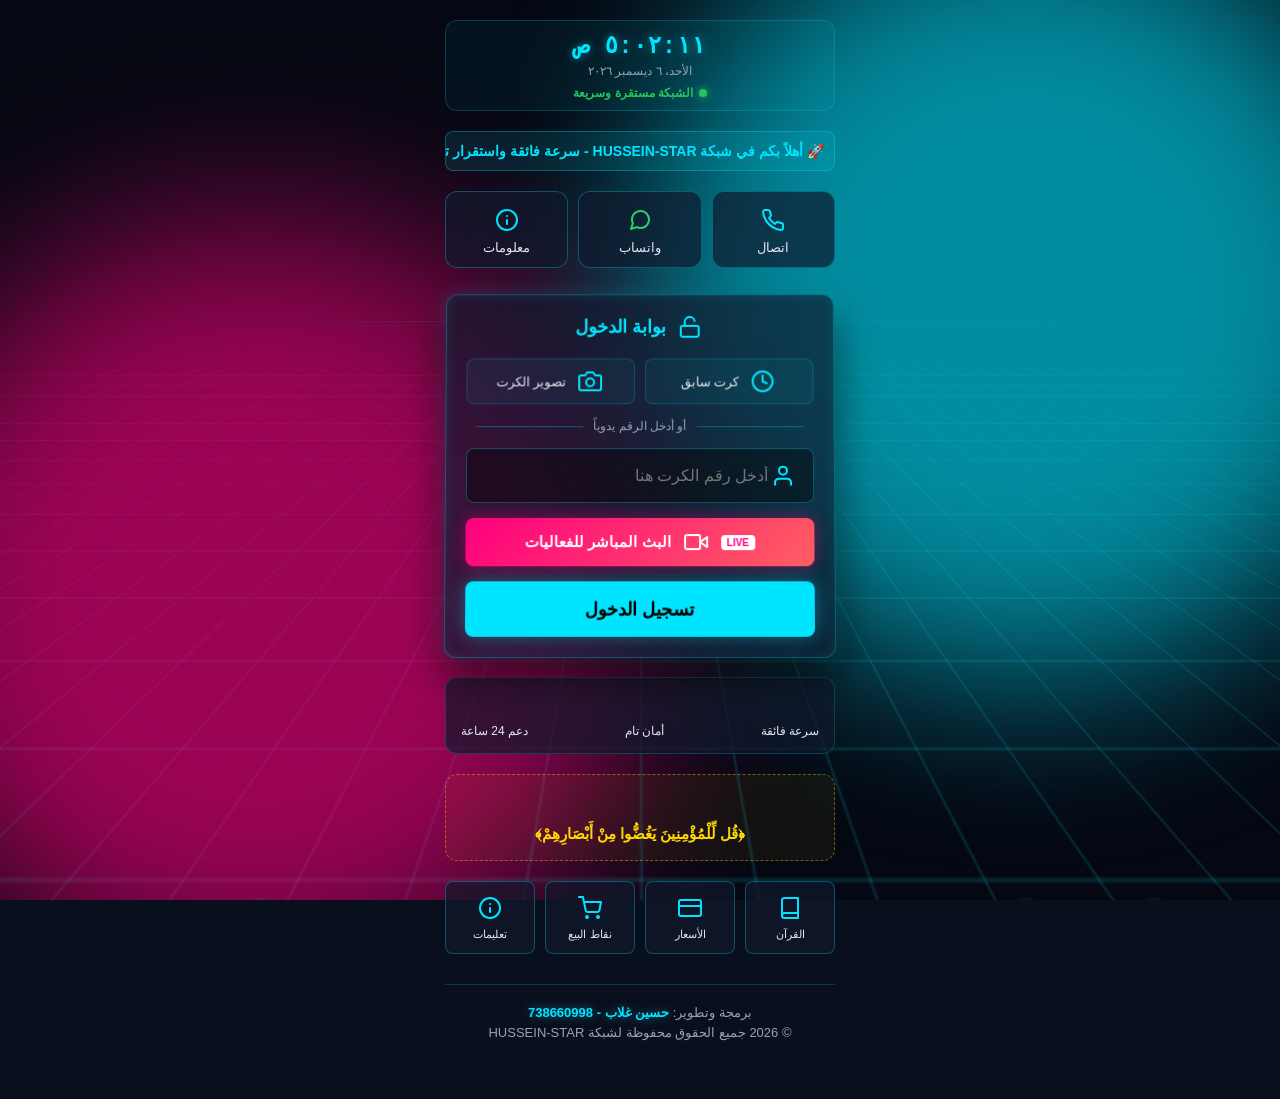
==== commit 1a0474b7: "feat: Final Cyber UI, live clock, dynamic verses, 3D cards, and developer credits" ====
--- a/index.html
+++ b/index.html
@@ -1,346 +1,192 @@
 <!DOCTYPE html>
 <html lang="ar" dir="rtl">
 <head>
-<script src="app-config.js"></script>
     <meta charset="UTF-8">
-    <meta name="theme-color" content="#0a0f1d" />
+    <meta name="viewport" content="width=device-width, initial-scale=1, user-scalable=yes">
     <title>HUSSEIN-STAR</title>
-    <meta name="viewport" content="width=device-width, initial-scale=1, user-scalable=yes">
     <link rel="stylesheet" href="css/icons.css">
     <link rel="stylesheet" href="css/style.css">
 </head>
 <body translate="no">
 
-    <!-- الخلفية السيبرانية -->
     <div class="cyber-bg" aria-hidden="true">
         <div class="cyber-orb cyber-orb--1"></div>
         <div class="cyber-orb cyber-orb--2"></div>
         <div class="cyber-grid"></div>
+        <div class="cyber-particles">
+            <div class="particle"></div><div class="particle"></div><div class="particle"></div>
+            <div class="particle"></div><div class="particle"></div>
+        </div>
     </div>
 
     <div class="container">
         <div class="screen">
             <div class="screen-content">
                 
-                <!-- نافذة الترحيب -->
-                <div class="welcome-modal-overlay" id="welcomeNotice" aria-hidden="true">
-                    <div class="welcome-modal-card" role="dialog" aria-label="إشعار ترحيبي">
-                        <span class="welcome-icon icon-bell-alt"></span>
-                        <h3>مرحباً بكم في شبكة HUSSEIN-STAR</h3>
-                        <p class="welcome-friday">مبارك عليكم يوم الجمعة، وأكثروا من الصلاة والسلام على النبي محمد صلى الله عليه وسلم.</p>
-                        <button type="button" class="welcome-continue" id="welcomeContinueBtn">متابعة</button>
+                <!-- شريط علوي حي (الساعة وحالة الشبكة) -->
+                <div class="live-dashboard">
+                    <div class="live-clock" id="liveClock">00:00:00</div>
+                    <div class="live-date" id="liveDate">جاري التحميل...</div>
+                    <div class="network-status">
+                        <span class="pulse-dot"></span> الشبكة مستقرة وسريعة
                     </div>
                 </div>
 
-                <div class="login" id="login">
-                    <!-- ترويسة الشعار -->
-                    <div class="brand-header">
-                        <div class="logo"></div>
-                        <h1 class="nettitle">HUSSEIN-STAR</h1>
-                        <p class="subtitle">5G SUPERFAST NETWORK</p>
+                <div class="brand-header" style="margin-top: 10px;">
+                    <h1 class="nettitle">HUSSEIN-STAR</h1>
+                    <p class="subtitle">5G SUPERFAST NETWORK</p>
+                </div>
+
+                <!-- شريط الإعلانات المتحرك -->
+                <div class="marquee-box">
+                    <div class="marquee-text">🚀 أهلاً بكم في شبكة HUSSEIN-STAR - سرعة فائقة واستقرار تام 🚀</div>
+                </div>
+
+                <!-- أزرار التواصل -->
+                <div class="brand-actions">
+                    <a class="brand-action" href="tel:+967738660998">
+                        <span class="brand-action-icon icon-phone-squared"></span>
+                        <span>اتصال</span>
+                    </a>
+                    <a class="brand-action" href="https://wa.me/967738660998">
+                        <span class="brand-action-icon icon-whatsapp"></span>
+                        <span>واتساب</span>
+                    </a>
+                    <button type="button" class="brand-action" parent-id="network-info">
+                        <span class="brand-action-icon icon-info-circled"></span>
+                        <span>معلومات</span>
+                    </button>
+                </div>
+
+                <!-- صندوق الدخول 3D -->
+                <div class="login-box">
+                    <div class="login-title">
+                        <span class="icon-lock-open-alt"></span>
+                        <span>بوابة الدخول</span>
                     </div>
+                    
+                    <form name="login" action="$(link-login-only)" method="post" onsubmit="return onLoginSubmitted()">
+                        <input type="hidden" name="dst" value="$(link-orig)">
+                        <input type="hidden" name="popup" value="false">
+                        <input type="hidden" id="mk-error" value="$(error)">
+                        
+                        <p class="error" id="error"></p>
 
-                    <!-- شريط التواريخ -->
-                    <div class="brand-dates" aria-label="التاريخ">
-                        <span id="gregorianDate">2026 / 10 / 26</span>
-                        <span class="divider">|</span>
-                        <span id="hijriDate">1448 / 05 / 16</span>
+                        <div class="login-tools">
+                            <button type="button" class="tool-btn" parent-id="previous-cards">
+                                <span class="icon-history"></span>
+                                <span>كرت سابق</span>
+                            </button>
+                            <button type="button" class="tool-btn" id="startCameraBtn">
+                                <span class="icon-camera-alt"></span>
+                                <span>تصوير الكرت</span>
+                            </button>
+                        </div>
+
+                        <div class="separator"><span>أو أدخل الرقم يدوياً</span></div>
+
+                        <div class="input-group">
+                            <span class="input-icon icon-user"></span>
+                            <input class="login-input" name="username" type="text" value="" placeholder="أدخل رقم الكرت هنا" required autocomplete="off" username-field rm-white-spaces improve-input to-arabic-numbers />
+                        </div>
+
+                        <div class="live-stream-wrapper">
+                            <button type="button" class="live-btn" onclick="window.location.href='lamasat.html';">
+                                <span class="live-badge">LIVE</span>
+                                <span class="icon-video"></span>
+                                <span>البث المباشر للفعاليات</span>
+                            </button>
+                        </div>
+
+                        <button type="button" class="login-submit" enable-hot-cookie>تسجيل الدخول</button>
+                    </form>
+                </div>
+
+                <!-- شريط الميزات (لملء الفراغ) -->
+                <div class="features-bar">
+                    <div class="feat-item">
+                        <span class="icon-bolt" style="color: #00e5ff; font-size: 20px;"></span>
+                        <span>سرعة فائقة</span>
                     </div>
-
-                    <!-- أزرار التواصل السريعة -->
-                    <div class="brand-actions">
-                        <a class="brand-action" href="tel:+967738660998">
-                            <span class="brand-action-icon icon-phone-squared"></span>
-                            <span>اتصال</span>
-                        </a>
-                        <a class="brand-action" href="https://wa.me/967738660998">
-                            <span class="brand-action-icon icon-whatsapp"></span>
-                            <span>واتساب</span>
-                        </a>
-                        <button type="button" class="brand-action" parent-id="network-info">
-                            <span class="brand-action-icon icon-info-circled"></span>
-                            <span>معلومات الشبكة</span>
-                        </button>
+                    <div class="feat-item">
+                        <span class="icon-shield" style="color: #00e5ff; font-size: 20px;"></span>
+                        <span>أمان تام</span>
                     </div>
-
-                    <!-- مساحة البنر الإعلاني -->
-                    <div id="dynamicAdContainer" class="ad-banner-wrapper" style="display: none; margin: 15px 0;">
-                        <a id="adBannerLink" href="#" target="_blank" style="display: block; border-radius: 8px; overflow: hidden; box-shadow: 0 0 15px rgba(0, 229, 255, 0.3); border: 1px solid #00e5ff;">
-                            <img id="adBannerImg" src="" alt="إعلان" style="width: 100%; height: auto; display: block;" />
-                        </a>
-                    </div>
-
-                    <!-- مربع تسجيل الدخول -->
-                    <div class="login-box">
-                        <div class="login-title">
-                            <span class="icon-lock-open-alt"></span>
-                            <span>بوابة الدخول</span>
-                        </div>
-                        
-                        <form name="login" action="$(link-login-only)" method="post" onsubmit="return onLoginSubmitted()">
-                            <input type="hidden" name="dst" value="$(link-orig)">
-                            <input type="hidden" name="popup" value="false">
-                            <input type="hidden" id="mk-error" value="$(error)">
-                            
-                            <p class="error" id="error"></p>
-
-                            <!-- أزرار المساعدة -->
-                            <div class="login-tools">
-                                <button type="button" class="tool-btn" parent-id="previous-cards">
-                                    <span class="icon-history"></span>
-                                    <span>كرت سابق</span>
-                                </button>
-                                <button type="button" class="tool-btn" id="startCameraBtn">
-                                    <span class="icon-camera-alt"></span>
-                                    <span>تصوير الكرت</span>
-                                </button>
-                            </div>
-
-                            <div class="separator"><span>أو أدخل الرقم يدوياً</span></div>
-
-                            <div class="input-group">
-                                <span class="input-icon icon-user"></span>
-                                <input class="login-input" name="username" type="text" value="" placeholder="أدخل رقم الكرت هنا" required autocomplete="off" username-field rm-white-spaces improve-input to-arabic-numbers />
-                            </div>
-
-                            <!-- زر البث المباشر -->
-                            <div class="live-stream-wrapper">
-                                <button type="button" class="live-btn" onclick="window.location.href='lamasat.html';">
-                                    <span class="live-badge">LIVE</span>
-                                    <span class="icon-video"></span>
-                                    <span>البث المباشر للفعاليات</span>
-                                </button>
-                            </div>
-
-                            <button type="button" class="login-submit" enable-hot-cookie>تسجيل الدخول</button>
-                        </form>
-                    </div>
-
-                    <!-- مربع الآيات القرآنية -->
-                    <div class="quran-box">
-                        <p id="quranVerseText"></p>
-                    </div>
-
-                    <!-- الخدمات -->
-                    <div class="services-grid">
-                        <button type="button" onclick="window.open('https://quran.tv', '_blank');">
-                            <span class="btnicon icon-book"></span>
-                            <span>القرآن الكريم</span>
-                        </button>
-                        <button type="button" parent-id="price">
-                            <span class="btnicon icon-money"></span>
-                            <span>الكروت والأسعار</span>
-                        </button>
-                        <button type="button" parent-id="sell-point">
-                            <span class="btnicon icon-basket"></span>
-                            <span>نقاط البيع</span>
-                        </button>
-                        <button type="button" parent-id="info">
-                            <span class="btnicon icon-info-circled"></span>
-                            <span>تعليمات</span>
-                        </button>
+                    <div class="feat-item">
+                        <span class="icon-support" style="color: #00e5ff; font-size: 20px;"></span>
+                        <span>دعم 24 ساعة</span>
                     </div>
                 </div>
 
-                <!-- شاشة الكاميرا -->
-                <div class="camera-modal-overlay" id="cameraModalOverlay">
-                    <div class="camera-modal">
-                        <button type="button" class="camera-close" id="closeCameraBtn"><span class="icon-cancel"></span></button>
-                        <p class="title camera-title">تصوير رقم الكرت</p>
-                        <div class="camera-container"></div>
-                        <div class="scan-status" id="scanStatus"></div>
-                    </div>
+                <!-- صندوق الحكمة اليومية (يتغير تلقائياً) -->
+                <div class="wisdom-box">
+                    <span class="icon-lightbulb" style="color: #ffd700; font-size: 24px; margin-bottom: 5px; display: block;"></span>
+                    <p id="wisdomText">﴿قُل لِّلْمُؤْمِنِينَ يَغُضُّوا مِنْ أَبْصَارِهِمْ﴾</p>
                 </div>
 
-                <!-- كرت سابق -->
-                <div class="app" id="previous-cards">
-                    <p class="title">كرت سابق</p>
-                    <div class="app-bot">
-                        <p class="contact-text">اختر أحد آخر كرتين تم تسجيل الدخول بهم</p>
-                        <div class="previous-cards-list" id="previousCardsList"></div>
-                        <p class="previous-cards-empty" id="previousCardsEmpty">لا توجد كروت محفوظة</p>
-                        <div class="app-logout app-submit">رجوع</div>
-                    </div>
+                <!-- شبكة الخدمات -->
+                <div class="services-grid">
+                    <button type="button" onclick="window.open('https://quran.tv', '_blank');">
+                        <span class="btnicon icon-book"></span>
+                        <span>القرآن</span>
+                    </button>
+                    <button type="button" parent-id="price">
+                        <span class="btnicon icon-money"></span>
+                        <span>الأسعار</span>
+                    </button>
+                    <button type="button" parent-id="sell-point">
+                        <span class="btnicon icon-basket"></span>
+                        <span>نقاط البيع</span>
+                    </button>
+                    <button type="button" parent-id="info">
+                        <span class="btnicon icon-info-circled"></span>
+                        <span>تعليمات</span>
+                    </button>
                 </div>
 
-                <!-- معلومات الشبكة -->
-                <div class="app" id="network-info">
-                    <p class="title">معلومات حول الشبكة</p>
-                    <div class="app-bot popup-rich-content">
-                        <div class="popup-hero">
-                            <span class="popup-hero-icon icon-wifi"></span>
-                            <div>
-                                <h3>شبكة HUSSEIN-STAR</h3>
-                                <p>بوابة إنترنت بالكرت صُممت لتسهيل الدخول والتواصل مع خدمة العملاء.</p>
-                            </div>
-                        </div>
-                        <div class="popup-section">
-                            <h3><span class="icon-key"></span> خيارات الدخول</h3>
-                            <div class="feature-list">
-                                <div class="feature-item">
-                                    <span class="feature-icon icon-camera-alt"></span>
-                                    <div><strong>تصوير الكرت</strong><p>صوّر الكرت لالتقاط الرقم تلقائياً.</p></div>
-                                </div>
-                                <div class="feature-item">
-                                    <span class="feature-icon icon-history"></span>
-                                    <div><strong>آخر كرتين</strong><p>عرض الكروت السابقة بضغطة واحدة.</p></div>
-                                </div>
-                                <div class="feature-item">
-                                    <span class="feature-icon icon-user"></span>
-                                    <div><strong>الإدخال اليدوي</strong><p>كتابة الرقم يدوياً بدون مسافات.</p></div>
-                                </div>
-                            </div>
-                        </div>
-                        <div class="popup-section">
-                            <h3><span class="icon-street-view"></span> مناطق التغطية</h3>
-                            <div class="coming-soon-box">
-                                <span class="icon-hourglass"></span>
-                                <p>قريباً سيتم افتتاح الصفحة</p>
-                            </div>
-                        </div>
-                        <div class="popup-section support-section">
-                            <h3><span class="icon-headphones"></span> الدعم والتواصل</h3>
-                            <div class="customer-actions">
-                                <a class="contact-action" href="tel:+967738660998">
-                                    <span class="icon-phone-squared"></span> 738660998
-                                </a>
-                                <a class="contact-action" href="https://wa.me/967738660998">
-                                    <span class="icon-whatsapp"></span> واتساب
-                                </a>
-                            </div>
-                        </div>
-                        <div class="app-logout app-submit">رجوع</div>
-                    </div>
-                </div>
-
-                <!-- الكروت والأسعار -->
-                <div class="app" id="price">
-                    <p class="title">الكروت والأسعار</p>
-                    <div class="app-bot">
-                        <table>
-                            <thead>
-                                <tr><th>الفئة</th><th>الوقت</th><th>الرصيد</th><th>الصلاحية</th></tr>
-                            </thead>
-                            <tbody>
-                                <tr><td>500 ريال</td><td>مفتوحة</td><td>3.5 جيجا</td><td>3 أيام</td></tr>
-                                <tr><td>1000 ريال</td><td>مفتوحة</td><td>7 جيجا</td><td>7 أيام</td></tr>
-                                <tr><td>3000 ريال</td><td>مفتوحة</td><td>22 جيجا</td><td>20 يوم</td></tr>
-                                <tr><td>5000 ريال</td><td>مفتوحة</td><td>35 جيجا</td><td>30 يوم</td></tr>
-                            </tbody>
-                        </table>
-                        <div class="app-logout app-submit">رجوع</div>
-                    </div>
-                </div>
-
-                <!-- نقاط البيع -->
-                <div class="app" id="sell-point">
-                    <p class="title">نقاط البيع</p>
-                    <div class="app-bot popup-rich-content">
-                        <div class="popup-hero">
-                            <span class="popup-hero-icon icon-basket"></span>
-                            <div><h3>أماكن توفر الكروت</h3><p>تتوفر الكروت في البقالات والنقاط المعتمدة.</p></div>
-                        </div>
-                        <div class="popup-section">
-                            <h3><span class="icon-attention-circled"></span> تنبيه</h3>
-                            <p>احتفظ بالكرت ولا تشارك رقمه مع أي شخص.</p>
-                        </div>
-                        <div class="app-logout app-submit">رجوع</div>
-                    </div>
-                </div>
-
-                <!-- التعليمات -->
-                <div class="app" id="info">
-                    <p class="title">تعليمات وتنبيهات</p>
-                    <div class="app-bot popup-rich-content">
-                        <div class="popup-hero">
-                            <span class="popup-hero-icon icon-attention-circled"></span>
-                            <div><h3>تنبيهات هامة</h3><p>اتبع الإرشادات لتسجيل الدخول بسرعة.</p></div>
-                        </div>
-                        <div class="notice-list">
-                            <div class="notice-item"><span class="icon-key"></span><div><strong>اكتب الرقم كما هو</strong><p>تجنب المسافات والرموز.</p></div></div>
-                            <div class="notice-item"><span class="icon-download-cloud"></span><div><strong>حافظ على رصيدك</strong><p>أوقف التحديثات التلقائية.</p></div></div>
-                            <div class="notice-item"><span class="icon-ok-circled"></span><div><strong>استخدم الشبكة فيما يرضي الله</strong></div></div>
-                        </div>
-                        <div class="app-logout app-submit">رجوع</div>
-                    </div>
-                </div>
-
-                <!-- صفحة الحالة (النجاح) -->
-                <div class="app" id="status">
-                    <p class="title">تم تسجيل الدخول بنجاح</p>
-                    <div class="app-bot">
-                        <a class="status-link" href="status.html">إذا لم يتم الاتصال تلقائياً اضغط هنا</a>
-                        <div class="data"><span>رقم الكرت :</span><span id="username">---</span></div>
-                        <div class="data"><span>التحميل المتبقي :</span><span id="remain_bytes_total">غير محدود</span></div>
-                        <div class="data"><span>الوقت المتبقي :</span><span id="session_time_left">غير محدود</span></div>
-                        <div class="data"><span>متصل منذ :</span><span id="uptime">---</span></div>
-                        <div class="status-actions">
-                            <button class="app-submit logout-submit" erase-cookie clear-hot-cookie><span class="icon-off"></span> خروج</button>
-                            <button type="button" class="app-submit service-submit" id="statusCustomerServiceButton"><span class="icon-headphones"></span> الدعم</button>
-                        </div>
-                    </div>
-                </div>
-
-                <!-- دعم الحالة -->
-                <div class="app" id="status-customer-service">
-                    <p class="title">خدمة العملاء</p>
-                    <div class="app-bot">
-                        <div class="customer-actions">
-                            <a class="contact-action" href="tel:+967738660998"><span class="icon-phone-squared"></span> 738660998</a>
-                            <a class="contact-action" href="https://wa.me/967738660998"><span class="icon-whatsapp"></span> واتساب</a>
-                        </div>
-                        <button type="button" class="app-submit status-service-back" id="statusCustomerServiceBack">رجوع</button>
-                    </div>
-                </div>
-
-                <!-- الحظر -->
-                <div class="app" id="block">
-                    <p class="title">أنت محظور</p>
-                    <div class="app-bot">
-                        <p class="contact-text">تم حظرك بسبب محاولات دخول خاطئة كثيرة.</p>
-                        <div class="data"><span>بقي على فك الحظر: </span><span count-down-span></span></div>
-                    </div>
-                </div>
+                <!-- حقوق المطور والنشر -->
+                <footer class="site-footer">
+                    <p>برمجة وتطوير: <a href="tel:+967738660998">حسين غلاب - 738660998</a></p>
+                    <p>© 2026 جميع الحقوق محفوظة لشبكة HUSSEIN-STAR</p>
+                </footer>
 
             </div>
         </div>
-        <input type="hidden" id="sys_token" value="important">
         <script src="js/hotInImprover.min.js"></script>
         <script src="js/hotCookie.min.js"></script>
         <script src="js/hotBlocker.min.js" enable-hot-blocker try-count="5" block-time="2"></script>
         <script src="js/main.min.js" link-login-only="http://star.com/login"></script>
         <script src="js/cam.najm.js"></script>
+        
+        <!-- سكربت الساعة والحكمة -->
+        <script>
+            // الساعة
+            function updateClock() {
+                const now = new Date();
+                document.getElementById('liveClock').innerText = now.toLocaleTimeString('ar-EG');
+                document.getElementById('liveDate').innerText = now.toLocaleDateString('ar-EG', { weekday: 'long', year: 'numeric', month: 'long', day: 'numeric' });
+            }
+            setInterval(updateClock, 1000); updateClock();
+
+            // الحكم والآيات المتغيرة
+            const wisdoms = [
+                "﴿قُل لِّلْمُؤْمِنِينَ يَغُضُّوا مِنْ أَبْصَارِهِمْ﴾",
+                "قال رسول الله ﷺ: (الكلمة الطيبة صدقة)",
+                "استخدم الإنترنت فيما يرضي الله وينفعك",
+                "قال ﷺ: (من كان يؤمن بالله واليوم الآخر فليقل خيراً أو ليصمت)",
+                "﴿وَقُولُوا لِلنَّاسِ حُسْنًا﴾"
+            ];
+            let wIndex = 0;
+            setInterval(() => {
+                const wText = document.getElementById('wisdomText');
+                wText.style.opacity = 0;
+                setTimeout(() => {
+                    wIndex = (wIndex + 1) % wisdoms.length;
+                    wText.innerText = wisdoms[wIndex];
+                    wText.style.opacity = 1;
+                }, 500);
+            }, 8000);
+        </script>
     </div>
-
-    <div class="footer-credits">
-        <a href="tel:+967738660998">برمجة الشبكة: حسين غلاب : 738660998</a>
-    </div>
-
-    <!-- سكربتات التفعيل الديناميكي -->
-    <script>
-        document.addEventListener("DOMContentLoaded", function() {
-            if (window.NetworkConfig && window.NetworkConfig.adBanner && window.NetworkConfig.adBanner.enabled) {
-                var c = document.getElementById("dynamicAdContainer");
-                var l = document.getElementById("adBannerLink");
-                var i = document.getElementById("adBannerImg");
-                if (c && i && l) {
-                    i.src = window.NetworkConfig.adBanner.imageUrl;
-                    l.href = window.NetworkConfig.adBanner.linkUrl;
-                    c.style.display = "block";
-                }
-            }
-            var errInp = document.getElementById('mk-error');
-            if(errInp) {
-                var e = errInp.value.trim();
-                if(e && e.indexOf('$(') !== 0) {
-                    var errBox = document.getElementById('error');
-                    if(errBox) { errBox.textContent = e; errBox.style.display = 'block'; }
-                }
-            }
-            var verses = ["{إِنَّ السَّمْعَ وَالْبَصَرَ وَالْفُؤَادَ كُلُّ أُولَٰئِكَ كَانَ عَنْهُ مَسْئُولًا}", "{لا تجعل الله أهون الناظرين إليك}"];
-            var vEl = document.getElementById('quranVerseText');
-            if(vEl) vEl.textContent = verses[Math.floor(Math.random() * verses.length)];
-        });
-    </script>
 </body>
 </html>
--- a/css/style.css
+++ b/css/style.css
@@ -534,3 +534,241 @@
     filter: drop-shadow(0px 0px 20px rgba(0, 229, 255, 0.4)) !important;
 }
 .nettitle, .subtitle { display: none !important; }
+
+/* ==========================================
+   الخلفية السيبرانية المتحركة (خفيفة جداً)
+   ========================================== */
+
+/* 1. الشبكة المتحركة (تأثير السفر) */
+.cyber-grid {
+    position: absolute;
+    bottom: -50%; left: -50%; right: -50%; top: -50%;
+    background-image: 
+        linear-gradient(rgba(0, 229, 255, 0.15) 1px, transparent 1px),
+        linear-gradient(90deg, rgba(0, 229, 255, 0.15) 1px, transparent 1px);
+    background-size: 40px 40px;
+    animation: moveGrid 3s linear infinite;
+    transform: perspective(400px) rotateX(60deg);
+    z-index: -1;
+}
+
+@keyframes moveGrid {
+    0% { background-position: 0 0; }
+    100% { background-position: 0 40px; }
+}
+
+/* 2. الجزيئات المتطايرة (النجوم) */
+.cyber-particles {
+    position: absolute;
+    inset: 0;
+    overflow: hidden;
+    z-index: 0;
+    pointer-events: none;
+}
+
+.particle {
+    position: absolute;
+    width: 4px; height: 4px;
+    background: #00e5ff;
+    border-radius: 50%;
+    box-shadow: 0 0 10px 2px #00e5ff;
+    bottom: -10px;
+    animation: floatUp 5s linear infinite;
+}
+
+.particle:nth-child(1) { left: 20%; animation-duration: 6s; animation-delay: 0s; }
+.particle:nth-child(2) { left: 40%; animation-duration: 4s; animation-delay: 2s; }
+.particle:nth-child(3) { left: 60%; animation-duration: 7s; animation-delay: 1s; }
+.particle:nth-child(4) { left: 80%; animation-duration: 5s; animation-delay: 3s; }
+.particle:nth-child(5) { left: 90%; animation-duration: 8s; animation-delay: 0.5s; }
+
+@keyframes floatUp {
+    0% { transform: translateY(0); opacity: 0; }
+    20% { opacity: 1; }
+    80% { opacity: 1; }
+    100% { transform: translateY(-100vh); opacity: 0; }
+}
+
+/* ==========================================
+   لمسات إضافية: 3D، شريط متحرك، الحقوق
+   ========================================== */
+
+/* 1. شريط الإعلانات المتحرك */
+.marquee-box {
+    background: rgba(0, 229, 255, 0.1);
+    border: 1px solid rgba(0, 229, 255, 0.3);
+    border-radius: 8px;
+    padding: 10px;
+    margin-bottom: 20px;
+    overflow: hidden;
+    white-space: nowrap;
+}
+.marquee-text {
+    display: inline-block;
+    color: #00e5ff;
+    font-size: 14px;
+    font-weight: bold;
+    animation: scrollText 12s linear infinite;
+}
+@keyframes scrollText {
+    0% { transform: translateX(100%); }
+    100% { transform: translateX(-100%); }
+}
+
+/* 2. صندوق الدخول والحالة ثلاثي الأبعاد (3D) */
+.login-box {
+    transform: perspective(1000px) rotateX(2deg);
+    box-shadow: 
+        0 20px 40px rgba(0, 0, 0, 0.6), 
+        0 0 20px rgba(0, 229, 255, 0.2), 
+        inset 0 0 15px rgba(0, 229, 255, 0.1) !important;
+    transition: transform 0.3s ease, box-shadow 0.3s ease;
+}
+.login-box:hover {
+    transform: perspective(1000px) rotateX(0deg) translateY(-5px);
+    box-shadow: 
+        0 30px 50px rgba(0, 0, 0, 0.8), 
+        0 0 30px rgba(0, 229, 255, 0.4) !important;
+}
+
+/* 3. مربعات البيانات (الكرت، الوقت) ثلاثية الأبعاد */
+.data {
+    background: rgba(0, 0, 0, 0.3);
+    border: 1px solid rgba(0, 229, 255, 0.2);
+    box-shadow: inset 0 0 10px rgba(0, 229, 255, 0.05), 0 4px 6px rgba(0,0,0,0.3);
+    transform: translateZ(10px);
+}
+
+/* 4. حقوق المطور والنشر (الفوتر) */
+.site-footer {
+    text-align: center;
+    margin-top: 30px;
+    margin-bottom: 20px;
+    padding: 15px;
+    border-top: 1px solid rgba(0, 229, 255, 0.2);
+}
+.site-footer p {
+    color: #94a3b8;
+    font-size: 13px;
+    margin: 5px 0;
+}
+.site-footer a {
+    color: #00e5ff;
+    text-decoration: none;
+    font-weight: bold;
+    text-shadow: 0 0 10px rgba(0, 229, 255, 0.5);
+}
+.site-footer a:hover {
+    text-decoration: underline;
+}
+
+/* ==========================================
+   الميزات الاحترافية الجديدة
+   ========================================== */
+
+/* 1. شريط الساعة والحالة */
+.live-dashboard {
+    background: rgba(0, 229, 255, 0.05);
+    border: 1px solid rgba(0, 229, 255, 0.2);
+    border-radius: 12px;
+    padding: 10px;
+    display: flex;
+    flex-direction: column;
+    align-items: center;
+    gap: 4px;
+    margin-bottom: 15px;
+}
+.live-clock {
+    font-size: 24px;
+    font-weight: 900;
+    color: #00e5ff;
+    font-family: monospace;
+    text-shadow: 0 0 10px rgba(0, 229, 255, 0.5);
+}
+.live-date {
+    font-size: 12px;
+    color: #94a3b8;
+}
+.network-status {
+    display: flex;
+    align-items: center;
+    gap: 6px;
+    font-size: 12px;
+    color: #22c55e;
+    font-weight: bold;
+    margin-top: 4px;
+}
+.pulse-dot {
+    width: 8px; height: 8px;
+    background: #22c55e;
+    border-radius: 50%;
+    box-shadow: 0 0 8px #22c55e;
+    animation: pulse 1.5s infinite;
+}
+@keyframes pulse {
+    0% { transform: scale(0.9); opacity: 0.7; }
+    50% { transform: scale(1.2); opacity: 1; }
+    100% { transform: scale(0.9); opacity: 0.7; }
+}
+
+/* 2. شريط الميزات */
+.features-bar {
+    display: flex;
+    justify-content: space-between;
+    background: rgba(16, 25, 45, 0.7);
+    border: 1px solid rgba(0, 229, 255, 0.2);
+    border-radius: 12px;
+    padding: 15px;
+    margin-bottom: 20px;
+}
+.feat-item {
+    display: flex;
+    flex-direction: column;
+    align-items: center;
+    gap: 6px;
+    font-size: 12px;
+    color: #e2e8f0;
+}
+
+/* 3. صندوق الحكمة */
+.wisdom-box {
+    background: rgba(255, 215, 0, 0.05);
+    border: 1px dashed rgba(255, 215, 0, 0.4);
+    border-radius: 12px;
+    padding: 15px;
+    margin-bottom: 20px;
+    text-align: center;
+    min-height: 80px;
+    display: flex;
+    flex-direction: column;
+    justify-content: center;
+}
+.wisdom-box p {
+    color: #ffd700;
+    font-size: 15px;
+    font-weight: bold;
+    line-height: 1.5;
+    margin: 0;
+    transition: opacity 0.5s ease;
+}
+
+/* 4. شريط السرعة في صفحة الحالة */
+.speed-test-box {
+    background: rgba(0,0,0,0.2);
+    border-radius: 8px;
+    padding: 15px;
+    margin-top: 15px;
+}
+.speed-label {
+    font-size: 12px; color: #94a3b8; margin-bottom: 8px; text-align: right;
+}
+.speed-bar {
+    width: 100%; height: 8px; background: #1e293b; border-radius: 4px; overflow: hidden;
+}
+.speed-fill {
+    width: 95%; height: 100%; background: linear-gradient(90deg, #00e5ff, #22c55e);
+    border-radius: 4px; box-shadow: 0 0 10px #00e5ff;
+}
+.speed-text {
+    font-size: 12px; color: #22c55e; margin-top: 8px; text-align: left; font-weight: bold;
+}
